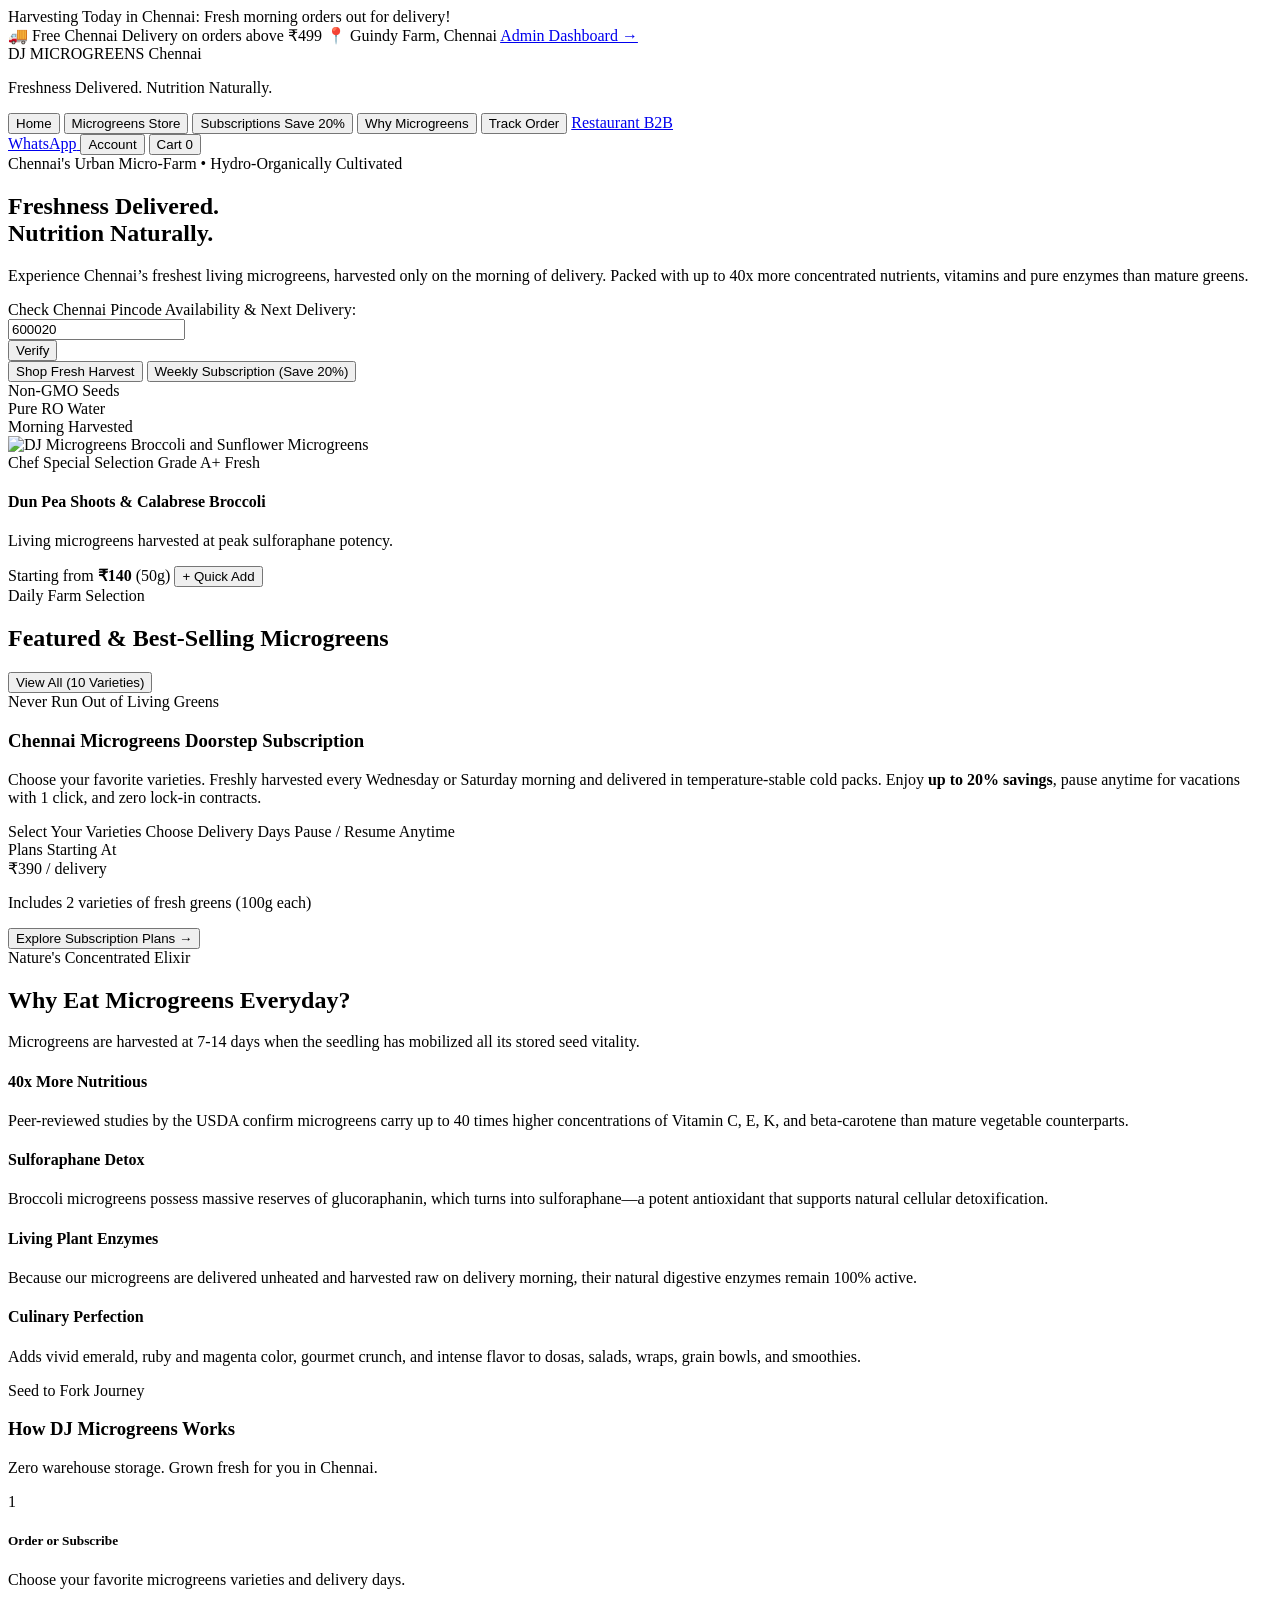
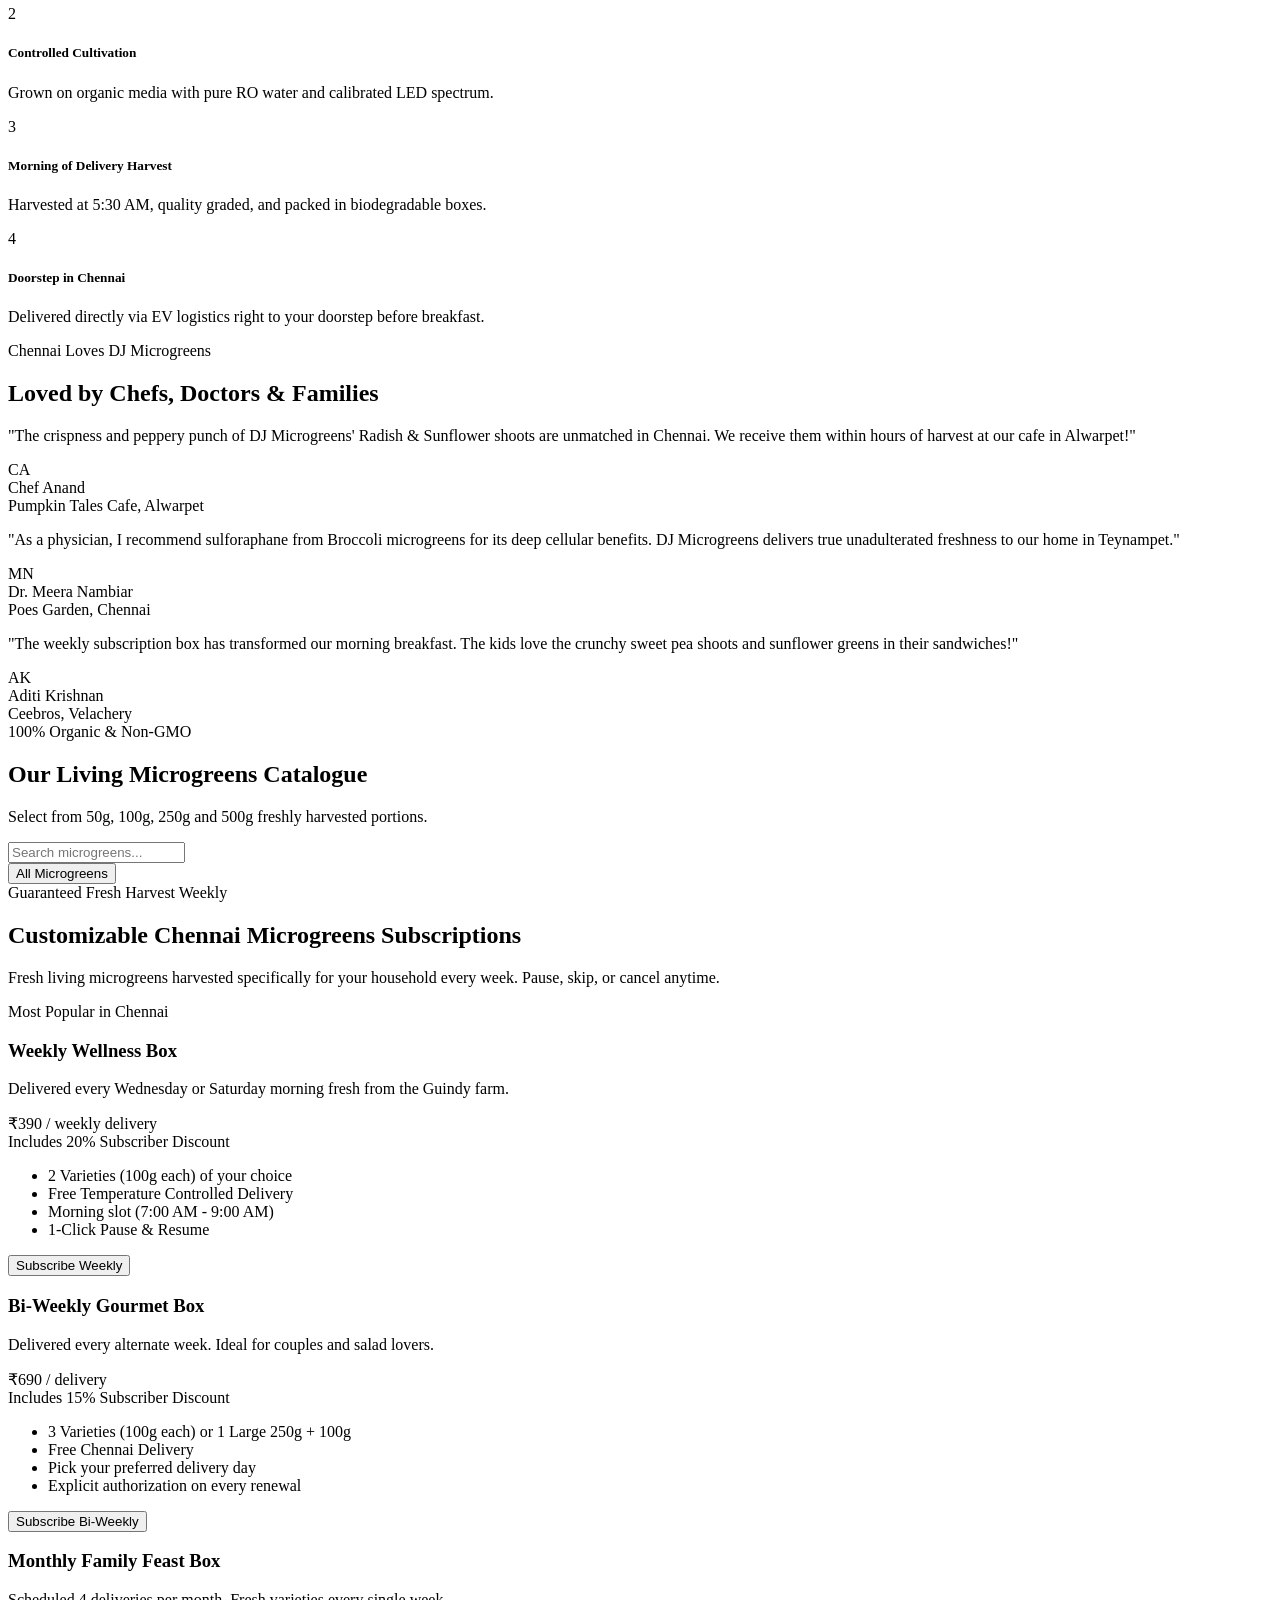
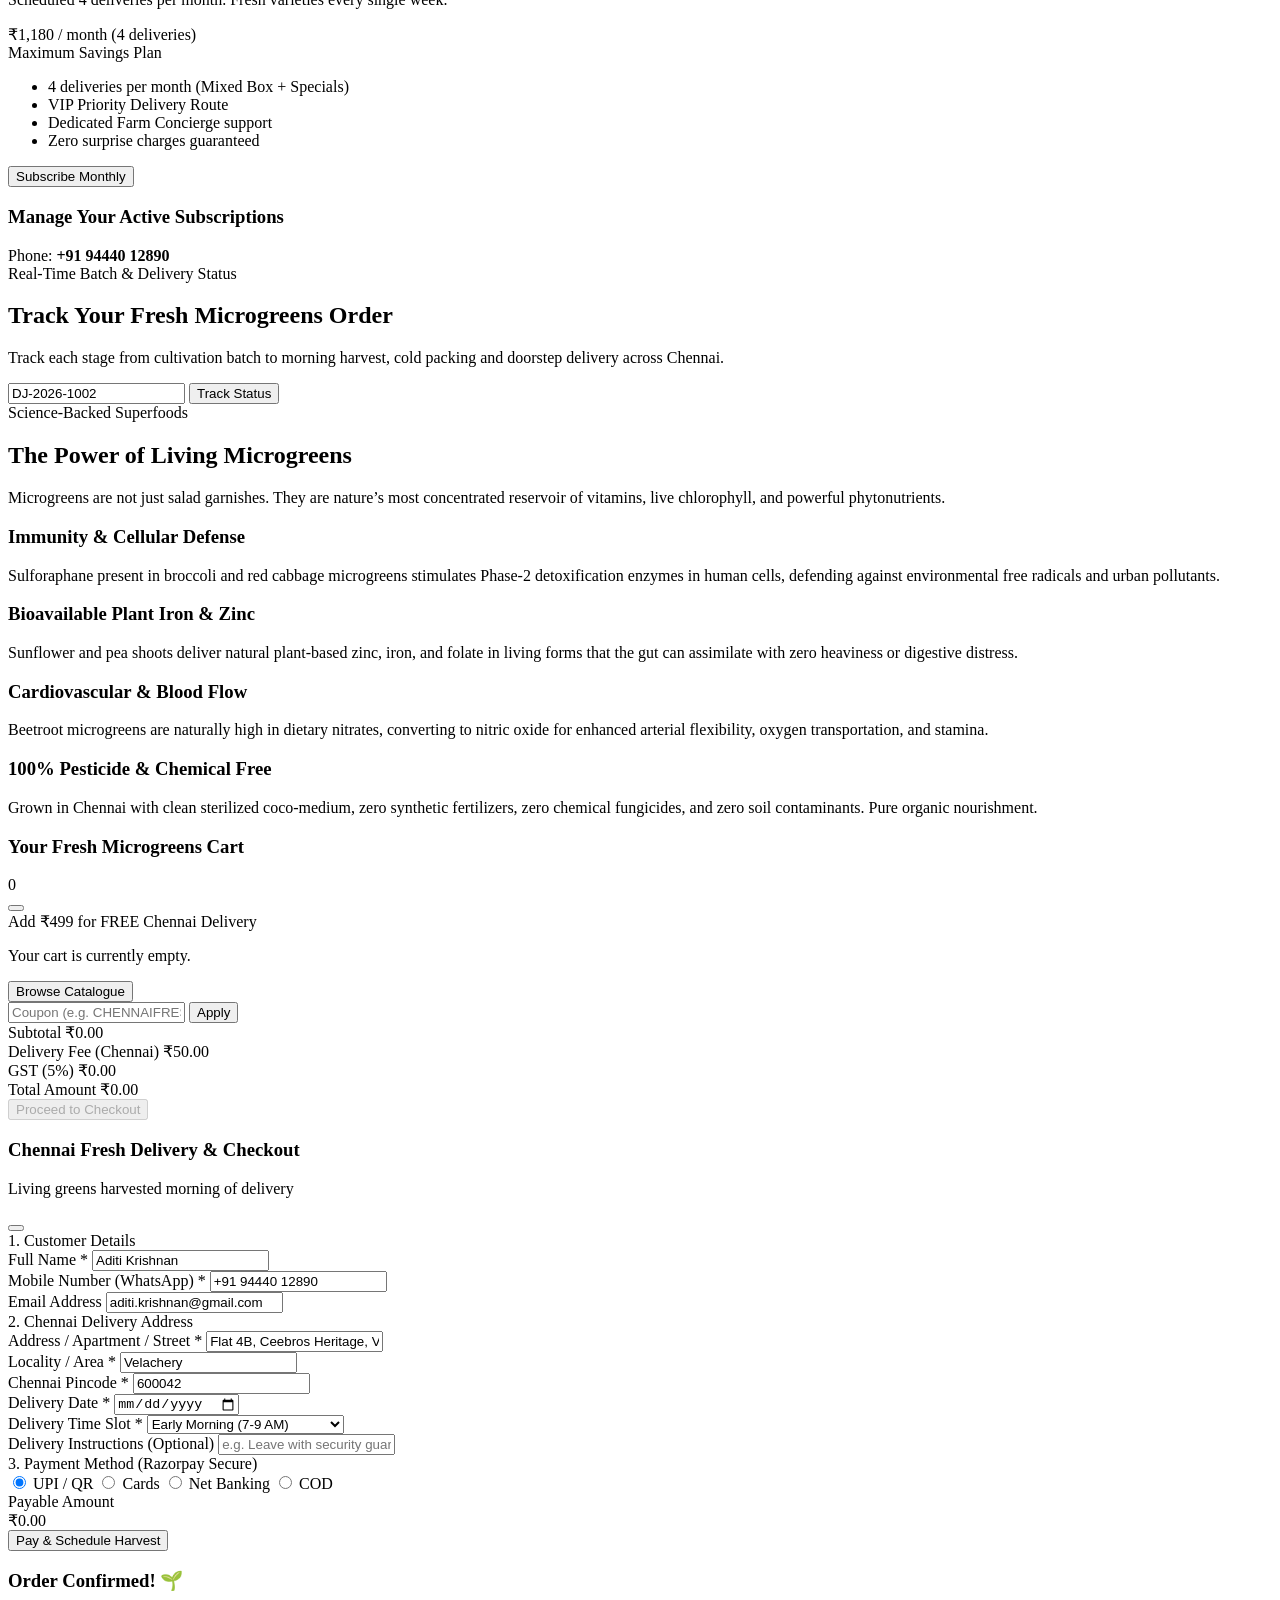
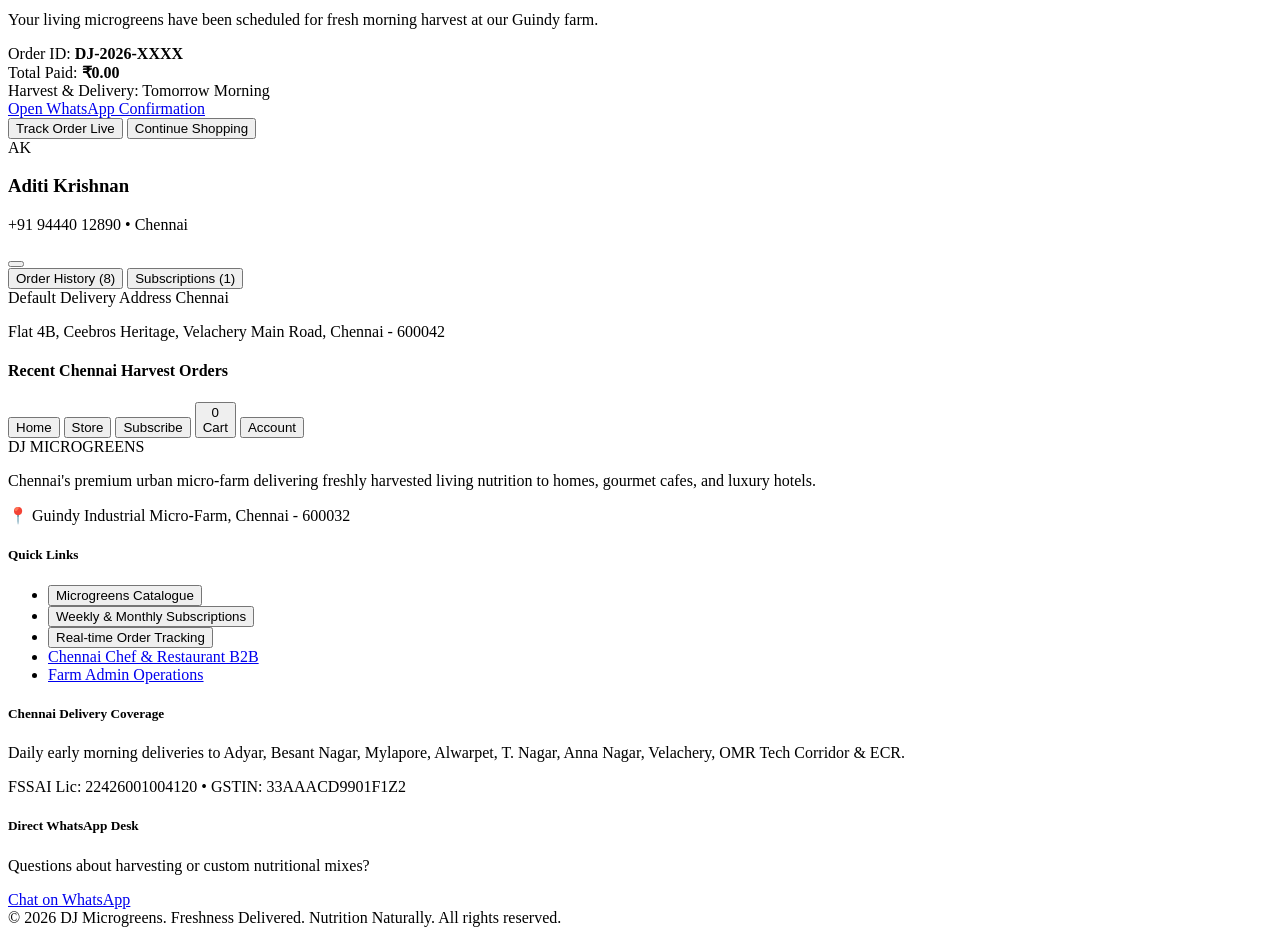
==== app/templates/index.html @ e38a8783 "Initial commit: DJ Microgreens platform with Vercel deployment support" ====
<!DOCTYPE html>
<html lang="en">
<head>
  <meta charset="UTF-8">
  <meta name="viewport" content="width=device-width, initial-scale=1.0, maximum-scale=1.0, user-scalable=no">
  <title>DJ Microgreens – Chennai's Premium Organic Microgreens Farm</title>
  
  <!-- PWA Meta -->
  <link rel="manifest" href="/static/manifest.json">
  <meta name="theme-color" content="#166534">
  <meta name="apple-mobile-web-app-capable" content="yes">
  <meta name="apple-mobile-web-app-status-bar-style" content="black-translucent">
  <link rel="icon" type="image/png" href="https://img.icons8.com/color/96/sprout.png">
  
  <!-- Tailwind CSS & Icons -->
  <script src="https://cdn.tailwindcss.com"></script>
  <script>
    tailwind.config = {
      theme: {
        extend: {
          colors: {
            djgreen: {
              50: '#f0fdf4',
              100: '#dcfce7',
              200: '#bbf7d0',
              500: '#22c55e',
              600: '#16a34a',
              700: '#15803d',
              800: '#166534',
              900: '#14532d',
            },
            djsand: '#faf8f5',
            djgold: '#eab308'
          }
        }
      }
    }
  </script>
  <script src="https://unpkg.com/lucide@latest"></script>
  <link rel="stylesheet" href="/static/css/custom.css">
</head>
<body class="bg-[#faf8f5] text-slate-800 antialiased pb-mobile-nav">

  <!-- TOP ANNOUNCEMENT BANNER -->
  <div class="bg-djgreen-900 text-white text-xs font-medium py-2 px-4">
    <div class="max-w-7xl mx-auto flex items-center justify-between">
      <div class="flex items-center space-x-2">
        <span class="inline-block w-2 h-2 rounded-full bg-emerald-400 pulse-badge"></span>
        <span>Harvesting Today in Chennai: Fresh morning orders out for delivery!</span>
      </div>
      <div class="hidden sm:flex items-center space-x-4 text-emerald-200">
        <span>🚚 Free Chennai Delivery on orders above ₹499</span>
        <span class="text-white font-semibold">📍 Guindy Farm, Chennai</span>
        <a href="/admin" class="bg-emerald-700/80 hover:bg-emerald-600 px-2.5 py-0.5 rounded text-[11px] text-white">Admin Dashboard →</a>
      </div>
    </div>
  </div>

  <!-- NAVIGATION HEADER -->
  <header class="sticky top-0 z-40 glass-nav border-b border-slate-200 shadow-sm transition-all duration-300">
    <div class="max-w-7xl mx-auto px-4 sm:px-6 lg:px-8">
      <div class="flex items-center justify-between h-16 sm:h-20">
        
        <!-- Brand Logo -->
        <div class="flex items-center space-x-3 cursor-pointer" onclick="switchTab('home')">
          <div class="w-10 h-10 sm:w-12 sm:h-12 rounded-xl bg-gradient-to-br from-djgreen-700 to-djgreen-900 flex items-center justify-center text-white shadow-md">
            <i data-lucide="sprout" class="w-6 h-6 sm:w-7 sm:h-7 text-emerald-300"></i>
          </div>
          <div>
            <div class="flex items-center space-x-1.5">
              <span class="text-xl sm:text-2xl font-bold tracking-tight text-djgreen-900">DJ MICROGREENS</span>
              <span class="text-[10px] bg-emerald-100 text-emerald-800 font-bold px-1.5 py-0.5 rounded uppercase">Chennai</span>
            </div>
            <p class="text-[11px] text-slate-500 font-medium hidden sm:block">Freshness Delivered. Nutrition Naturally.</p>
          </div>
        </div>

        <!-- Desktop Navigation Links -->
        <nav class="hidden md:flex items-center space-x-8 text-sm font-semibold text-slate-700">
          <button onclick="switchTab('home')" class="nav-link text-djgreen-800 hover:text-djgreen-600 transition">Home</button>
          <button onclick="switchTab('catalog')" class="nav-link hover:text-djgreen-600 transition">Microgreens Store</button>
          <button onclick="switchTab('subscriptions')" class="nav-link hover:text-djgreen-600 transition flex items-center space-x-1">
            <span>Subscriptions</span>
            <span class="text-[10px] bg-amber-100 text-amber-800 px-1.5 py-0.2 rounded font-bold">Save 20%</span>
          </button>
          <button onclick="switchTab('benefits')" class="nav-link hover:text-djgreen-600 transition">Why Microgreens</button>
          <button onclick="switchTab('tracking')" class="nav-link hover:text-djgreen-600 transition flex items-center space-x-1">
            <i data-lucide="truck" class="w-4 h-4 text-emerald-600"></i>
            <span>Track Order</span>
          </button>
          <a href="/b2b" class="nav-link text-slate-600 hover:text-djgreen-700 flex items-center space-x-1">
            <i data-lucide="chef-hat" class="w-4 h-4"></i>
            <span>Restaurant B2B</span>
          </a>
        </nav>

        <!-- Right Quick Actions -->
        <div class="flex items-center space-x-2 sm:space-x-3">
          <!-- WhatsApp Quick Contact -->
          <a href="https://wa.me/919840122334?text=Hi%20DJ%20Microgreens%2C%20I%20would%20like%20to%20order%20fresh%20harvested%20microgreens%20in%20Chennai" 
             target="_blank" 
             class="flex items-center space-x-1 bg-emerald-50 hover:bg-emerald-100 text-emerald-700 px-2.5 py-1.5 sm:px-3 sm:py-2 rounded-xl text-xs font-semibold border border-emerald-200 transition">
            <i data-lucide="message-circle" class="w-4 h-4 text-emerald-600"></i>
            <span class="hidden sm:inline">WhatsApp</span>
          </a>

          <!-- User Account Button -->
          <button onclick="openCustomerAccountModal()" class="p-2 sm:px-3 sm:py-2 rounded-xl border border-slate-200 hover:border-djgreen-600 text-slate-700 text-xs font-semibold flex items-center space-x-1 transition">
            <i data-lucide="user" class="w-4 h-4 text-djgreen-700"></i>
            <span class="hidden sm:inline" id="userAccountName">Account</span>
          </button>

          <!-- Cart Trigger -->
          <button onclick="toggleCartDrawer(true)" class="relative p-2 sm:px-3.5 sm:py-2 rounded-xl bg-djgreen-800 hover:bg-djgreen-900 text-white text-xs font-bold flex items-center space-x-2 shadow-sm transition">
            <i data-lucide="shopping-bag" class="w-4 h-4"></i>
            <span class="hidden sm:inline">Cart</span>
            <span id="cartCountBadge" class="bg-amber-400 text-slate-900 text-[11px] font-extrabold w-5 h-5 rounded-full flex items-center justify-center">0</span>
          </button>
        </div>

      </div>
    </div>
  </header>

  <!-- MAIN APP CONTAINER -->
  <main class="max-w-7xl mx-auto px-4 sm:px-6 lg:px-8 py-6">

    <!-- TAB 1: HOME PAGE -->
    <section id="tab-home" class="tab-content block space-y-12">
      
      <!-- HERO BANNER -->
      <div class="relative overflow-hidden rounded-3xl bg-gradient-to-r from-djgreen-950 via-djgreen-900 to-djgreen-800 text-white shadow-xl">
        <div class="absolute inset-0 opacity-20 bg-[radial-gradient(#22c55e_1px,transparent_1px)] [background-size:16px_16px]"></div>
        <div class="relative grid grid-cols-1 lg:grid-cols-12 gap-8 items-center p-6 sm:p-12 lg:p-16">
          <div class="lg:col-span-7 space-y-6">
            <div class="inline-flex items-center space-x-2 bg-emerald-500/20 border border-emerald-400/30 px-3.5 py-1.5 rounded-full text-xs font-semibold text-emerald-300">
              <i data-lucide="sparkles" class="w-3.5 h-3.5"></i>
              <span>Chennai's Urban Micro-Farm • Hydro-Organically Cultivated</span>
            </div>
            
            <h1 class="text-3xl sm:text-5xl lg:text-6xl font-bold leading-tight font-serif">
              Freshness Delivered. <br/>
              <span class="text-emerald-400 italic">Nutrition Naturally.</span>
            </h1>

            <p class="text-slate-200 text-sm sm:text-base max-w-xl leading-relaxed">
              Experience Chennai’s freshest living microgreens, harvested only on the morning of delivery. 
              Packed with up to <span class="text-amber-300 font-bold">40x more concentrated nutrients</span>, vitamins and pure enzymes than mature greens.
            </p>

            <!-- Chennai Pincode Quick Checker -->
            <div class="bg-white/10 backdrop-blur-md p-3 sm:p-4 rounded-2xl border border-white/20 max-w-lg">
              <label class="block text-xs font-semibold text-emerald-200 mb-1.5">Check Chennai Pincode Availability & Next Delivery:</label>
              <div class="flex items-center space-x-2">
                <div class="relative flex-1">
                  <i data-lucide="map-pin" class="w-4 h-4 absolute left-3 top-3 text-slate-400"></i>
                  <input type="text" id="quickPincodeInput" placeholder="Enter Chennai Pincode (e.g. 600020)" 
                         class="w-full bg-white text-slate-900 text-xs sm:text-sm pl-9 pr-3 py-2.5 rounded-xl focus:outline-none focus:ring-2 focus:ring-emerald-400 font-medium"
                         maxlength="6" value="600020">
                </div>
                <button onclick="verifyPincode()" class="bg-amber-400 hover:bg-amber-500 text-slate-950 font-bold px-4 py-2.5 rounded-xl text-xs sm:text-sm transition flex items-center space-x-1">
                  <span>Verify</span>
                </button>
              </div>
              <div id="pincodeResult" class="mt-2 text-xs hidden"></div>
            </div>

            <!-- Action CTA Buttons -->
            <div class="flex flex-wrap items-center gap-3 pt-2">
              <button onclick="switchTab('catalog')" class="bg-emerald-500 hover:bg-emerald-400 text-slate-950 font-extrabold px-6 py-3.5 rounded-2xl text-sm shadow-lg shadow-emerald-500/20 transition flex items-center space-x-2">
                <span>Shop Fresh Harvest</span>
                <i data-lucide="arrow-right" class="w-4 h-4"></i>
              </button>
              <button onclick="switchTab('subscriptions')" class="bg-white/10 hover:bg-white/20 text-white font-bold px-6 py-3.5 rounded-2xl text-sm border border-white/20 transition flex items-center space-x-2">
                <i data-lucide="calendar" class="w-4 h-4 text-amber-300"></i>
                <span>Weekly Subscription (Save 20%)</span>
              </button>
            </div>

            <!-- Quick Trust Badges -->
            <div class="grid grid-cols-3 gap-4 pt-4 border-t border-white/10 text-xs text-slate-300">
              <div class="flex items-center space-x-2">
                <i data-lucide="shield-check" class="w-4 h-4 text-emerald-400"></i>
                <span>Non-GMO Seeds</span>
              </div>
              <div class="flex items-center space-x-2">
                <i data-lucide="droplet" class="w-4 h-4 text-emerald-400"></i>
                <span>Pure RO Water</span>
              </div>
              <div class="flex items-center space-x-2">
                <i data-lucide="clock" class="w-4 h-4 text-emerald-400"></i>
                <span>Morning Harvested</span>
              </div>
            </div>

          </div>

          <!-- Hero Image & Living Tray Card -->
          <div class="lg:col-span-5 relative">
            <div class="relative mx-auto rounded-3xl overflow-hidden shadow-2xl border-4 border-white/20 aspect-square max-w-md">
              <img src="https://images.unsplash.com/photo-1540420773420-3366772f4999?auto=format&fit=crop&w=800&q=80" 
                   alt="DJ Microgreens Broccoli and Sunflower Microgreens" 
                   class="w-full h-full object-cover">
              <div class="absolute inset-0 bg-gradient-to-t from-slate-950/80 via-transparent to-transparent"></div>
              
              <div class="absolute bottom-4 left-4 right-4 bg-white/95 backdrop-blur-md p-4 rounded-2xl text-slate-900 shadow-xl">
                <div class="flex items-center justify-between mb-1">
                  <span class="text-xs font-bold text-djgreen-800 uppercase tracking-wider">Chef Special Selection</span>
                  <span class="text-xs bg-emerald-100 text-emerald-800 font-extrabold px-2 py-0.5 rounded-full">Grade A+ Fresh</span>
                </div>
                <h4 class="font-bold text-base text-slate-900">Dun Pea Shoots & Calabrese Broccoli</h4>
                <p class="text-xs text-slate-500">Living microgreens harvested at peak sulforaphane potency.</p>
                <div class="flex items-center justify-between mt-3 pt-2 border-t border-slate-100">
                  <span class="text-xs text-slate-600">Starting from <strong class="text-djgreen-800 text-sm">₹140</strong> (50g)</span>
                  <button onclick="quickAddToCart(1, 1, 140, 'Broccoli Microgreens', '50g')" class="bg-djgreen-800 text-white text-xs font-bold px-3 py-1.5 rounded-lg hover:bg-djgreen-700 transition">
                    + Quick Add
                  </button>
                </div>
              </div>
            </div>
          </div>
        </div>
      </div>

      <!-- BEST SELLING MICROGREENS CAROUSEL / GRID -->
      <div class="space-y-6">
        <div class="flex items-end justify-between">
          <div>
            <span class="text-xs font-extrabold uppercase tracking-widest text-emerald-700">Daily Farm Selection</span>
            <h2 class="text-2xl sm:text-3xl font-bold font-serif text-slate-900">Featured & Best-Selling Microgreens</h2>
          </div>
          <button onclick="switchTab('catalog')" class="text-xs sm:text-sm font-bold text-djgreen-800 hover:text-djgreen-600 flex items-center space-x-1">
            <span>View All (10 Varieties)</span>
            <i data-lucide="chevron-right" class="w-4 h-4"></i>
          </button>
        </div>

        <div id="featuredProductsGrid" class="grid grid-cols-1 sm:grid-cols-2 lg:grid-cols-4 gap-6">
          <!-- Populated by JavaScript -->
          <div class="animate-pulse bg-slate-200 h-80 rounded-2xl"></div>
          <div class="animate-pulse bg-slate-200 h-80 rounded-2xl"></div>
          <div class="animate-pulse bg-slate-200 h-80 rounded-2xl"></div>
          <div class="animate-pulse bg-slate-200 h-80 rounded-2xl"></div>
        </div>
      </div>

      <!-- MONTHLY & WEEKLY SUBSCRIPTIONS BANNER -->
      <div class="rounded-3xl bg-gradient-to-br from-amber-50 to-emerald-50 border border-emerald-100 p-6 sm:p-10 shadow-sm">
        <div class="grid grid-cols-1 lg:grid-cols-12 gap-8 items-center">
          <div class="lg:col-span-8 space-y-4">
            <span class="bg-amber-200 text-amber-900 text-xs font-extrabold px-3 py-1 rounded-full uppercase tracking-wider">Never Run Out of Living Greens</span>
            <h3 class="text-2xl sm:text-4xl font-bold font-serif text-slate-900">Chennai Microgreens Doorstep Subscription</h3>
            <p class="text-slate-600 text-sm sm:text-base leading-relaxed">
              Choose your favorite varieties. Freshly harvested every Wednesday or Saturday morning and delivered in temperature-stable cold packs. 
              Enjoy <strong>up to 20% savings</strong>, pause anytime for vacations with 1 click, and zero lock-in contracts.
            </p>
            <div class="flex flex-wrap gap-4 pt-2 text-xs font-semibold text-slate-700">
              <span class="flex items-center space-x-1.5"><i data-lucide="check-circle-2" class="w-4 h-4 text-emerald-600"></i><span>Select Your Varieties</span></span>
              <span class="flex items-center space-x-1.5"><i data-lucide="check-circle-2" class="w-4 h-4 text-emerald-600"></i><span>Choose Delivery Days</span></span>
              <span class="flex items-center space-x-1.5"><i data-lucide="check-circle-2" class="w-4 h-4 text-emerald-600"></i><span>Pause / Resume Anytime</span></span>
            </div>
          </div>
          <div class="lg:col-span-4 flex flex-col items-center sm:items-start lg:items-end justify-center">
            <div class="bg-white p-6 rounded-2xl shadow-md border border-emerald-100 text-center w-full max-w-sm">
              <span class="text-xs text-slate-400 font-semibold uppercase">Plans Starting At</span>
              <div class="text-3xl font-extrabold text-djgreen-900 my-1">₹390 <span class="text-xs font-medium text-slate-500">/ delivery</span></div>
              <p class="text-xs text-slate-500 mb-4">Includes 2 varieties of fresh greens (100g each)</p>
              <button onclick="switchTab('subscriptions')" class="w-full bg-djgreen-800 hover:bg-djgreen-900 text-white font-bold py-3 rounded-xl text-sm transition">
                Explore Subscription Plans →
              </button>
            </div>
          </div>
        </div>
      </div>

      <!-- BENEFITS OF MICROGREENS SECTION -->
      <div class="space-y-8 py-4">
        <div class="text-center max-w-2xl mx-auto">
          <span class="text-xs font-extrabold uppercase tracking-widest text-emerald-700">Nature's Concentrated Elixir</span>
          <h2 class="text-2xl sm:text-3xl font-bold font-serif text-slate-900 mt-1">Why Eat Microgreens Everyday?</h2>
          <p class="text-slate-600 text-sm mt-2">
            Microgreens are harvested at 7-14 days when the seedling has mobilized all its stored seed vitality.
          </p>
        </div>

        <div class="grid grid-cols-1 sm:grid-cols-2 lg:grid-cols-4 gap-6">
          <div class="bg-white p-6 rounded-2xl border border-slate-200/80 shadow-sm hover:shadow-md transition">
            <div class="w-12 h-12 rounded-xl bg-emerald-100 text-emerald-700 flex items-center justify-center mb-4">
              <i data-lucide="zap" class="w-6 h-6"></i>
            </div>
            <h4 class="font-bold text-base text-slate-900 mb-2">40x More Nutritious</h4>
            <p class="text-xs text-slate-600 leading-relaxed">
              Peer-reviewed studies by the USDA confirm microgreens carry up to 40 times higher concentrations of Vitamin C, E, K, and beta-carotene than mature vegetable counterparts.
            </p>
          </div>

          <div class="bg-white p-6 rounded-2xl border border-slate-200/80 shadow-sm hover:shadow-md transition">
            <div class="w-12 h-12 rounded-xl bg-amber-100 text-amber-700 flex items-center justify-center mb-4">
              <i data-lucide="shield" class="w-6 h-6"></i>
            </div>
            <h4 class="font-bold text-base text-slate-900 mb-2">Sulforaphane Detox</h4>
            <p class="text-xs text-slate-600 leading-relaxed">
              Broccoli microgreens possess massive reserves of glucoraphanin, which turns into sulforaphane—a potent antioxidant that supports natural cellular detoxification.
            </p>
          </div>

          <div class="bg-white p-6 rounded-2xl border border-slate-200/80 shadow-sm hover:shadow-md transition">
            <div class="w-12 h-12 rounded-xl bg-rose-100 text-rose-700 flex items-center justify-center mb-4">
              <i data-lucide="heart" class="w-6 h-6"></i>
            </div>
            <h4 class="font-bold text-base text-slate-900 mb-2">Living Plant Enzymes</h4>
            <p class="text-xs text-slate-600 leading-relaxed">
              Because our microgreens are delivered unheated and harvested raw on delivery morning, their natural digestive enzymes remain 100% active.
            </p>
          </div>

          <div class="bg-white p-6 rounded-2xl border border-slate-200/80 shadow-sm hover:shadow-md transition">
            <div class="w-12 h-12 rounded-xl bg-sky-100 text-sky-700 flex items-center justify-center mb-4">
              <i data-lucide="utensils" class="w-6 h-6"></i>
            </div>
            <h4 class="font-bold text-base text-slate-900 mb-2">Culinary Perfection</h4>
            <p class="text-xs text-slate-600 leading-relaxed">
              Adds vivid emerald, ruby and magenta color, gourmet crunch, and intense flavor to dosas, salads, wraps, grain bowls, and smoothies.
            </p>
          </div>
        </div>
      </div>

      <!-- HOW IT WORKS TIMELINE -->
      <div class="bg-djgreen-900 text-white rounded-3xl p-6 sm:p-12 shadow-xl">
        <div class="text-center max-w-xl mx-auto mb-10">
          <span class="text-xs font-bold uppercase tracking-wider text-emerald-300">Seed to Fork Journey</span>
          <h3 class="text-2xl sm:text-3xl font-bold font-serif mt-1">How DJ Microgreens Works</h3>
          <p class="text-slate-300 text-xs sm:text-sm mt-2">Zero warehouse storage. Grown fresh for you in Chennai.</p>
        </div>

        <div class="grid grid-cols-1 md:grid-cols-4 gap-8 relative">
          <div class="text-center space-y-3">
            <div class="w-14 h-14 rounded-2xl bg-white/10 border border-white/20 mx-auto flex items-center justify-center text-emerald-400 text-xl font-bold">1</div>
            <h5 class="font-bold text-sm text-white">Order or Subscribe</h5>
            <p class="text-xs text-slate-300">Choose your favorite microgreens varieties and delivery days.</p>
          </div>
          <div class="text-center space-y-3">
            <div class="w-14 h-14 rounded-2xl bg-white/10 border border-white/20 mx-auto flex items-center justify-center text-emerald-400 text-xl font-bold">2</div>
            <h5 class="font-bold text-sm text-white">Controlled Cultivation</h5>
            <p class="text-xs text-slate-300">Grown on organic media with pure RO water and calibrated LED spectrum.</p>
          </div>
          <div class="text-center space-y-3">
            <div class="w-14 h-14 rounded-2xl bg-white/10 border border-white/20 mx-auto flex items-center justify-center text-emerald-400 text-xl font-bold">3</div>
            <h5 class="font-bold text-sm text-white">Morning of Delivery Harvest</h5>
            <p class="text-xs text-slate-300">Harvested at 5:30 AM, quality graded, and packed in biodegradable boxes.</p>
          </div>
          <div class="text-center space-y-3">
            <div class="w-14 h-14 rounded-2xl bg-white/10 border border-white/20 mx-auto flex items-center justify-center text-emerald-400 text-xl font-bold">4</div>
            <h5 class="font-bold text-sm text-white">Doorstep in Chennai</h5>
            <p class="text-xs text-slate-300">Delivered directly via EV logistics right to your doorstep before breakfast.</p>
          </div>
        </div>
      </div>

      <!-- CHENNAI CUSTOMER TESTIMONIALS -->
      <div class="space-y-6">
        <div class="text-center max-w-xl mx-auto">
          <span class="text-xs font-extrabold uppercase tracking-widest text-emerald-700">Chennai Loves DJ Microgreens</span>
          <h2 class="text-2xl sm:text-3xl font-bold font-serif text-slate-900 mt-1">Loved by Chefs, Doctors & Families</h2>
        </div>

        <div class="grid grid-cols-1 md:grid-cols-3 gap-6">
          <div class="bg-white p-6 rounded-2xl border border-slate-200 shadow-sm space-y-4">
            <div class="flex items-center space-x-1 text-amber-400 text-sm">
              <i data-lucide="star" class="w-4 h-4 fill-amber-400"></i>
              <i data-lucide="star" class="w-4 h-4 fill-amber-400"></i>
              <i data-lucide="star" class="w-4 h-4 fill-amber-400"></i>
              <i data-lucide="star" class="w-4 h-4 fill-amber-400"></i>
              <i data-lucide="star" class="w-4 h-4 fill-amber-400"></i>
            </div>
            <p class="text-xs text-slate-600 italic leading-relaxed">
              "The crispness and peppery punch of DJ Microgreens' Radish & Sunflower shoots are unmatched in Chennai. We receive them within hours of harvest at our cafe in Alwarpet!"
            </p>
            <div class="pt-2 border-t border-slate-100 flex items-center space-x-3">
              <div class="w-9 h-9 rounded-full bg-emerald-100 text-emerald-800 font-bold flex items-center justify-center text-xs">CA</div>
              <div>
                <div class="font-bold text-xs text-slate-900">Chef Anand</div>
                <div class="text-[11px] text-slate-500">Pumpkin Tales Cafe, Alwarpet</div>
              </div>
            </div>
          </div>

          <div class="bg-white p-6 rounded-2xl border border-slate-200 shadow-sm space-y-4">
            <div class="flex items-center space-x-1 text-amber-400 text-sm">
              <i data-lucide="star" class="w-4 h-4 fill-amber-400"></i>
              <i data-lucide="star" class="w-4 h-4 fill-amber-400"></i>
              <i data-lucide="star" class="w-4 h-4 fill-amber-400"></i>
              <i data-lucide="star" class="w-4 h-4 fill-amber-400"></i>
              <i data-lucide="star" class="w-4 h-4 fill-amber-400"></i>
            </div>
            <p class="text-xs text-slate-600 italic leading-relaxed">
              "As a physician, I recommend sulforaphane from Broccoli microgreens for its deep cellular benefits. DJ Microgreens delivers true unadulterated freshness to our home in Teynampet."
            </p>
            <div class="pt-2 border-t border-slate-100 flex items-center space-x-3">
              <div class="w-9 h-9 rounded-full bg-amber-100 text-amber-800 font-bold flex items-center justify-center text-xs">MN</div>
              <div>
                <div class="font-bold text-xs text-slate-900">Dr. Meera Nambiar</div>
                <div class="text-[11px] text-slate-500">Poes Garden, Chennai</div>
              </div>
            </div>
          </div>

          <div class="bg-white p-6 rounded-2xl border border-slate-200 shadow-sm space-y-4">
            <div class="flex items-center space-x-1 text-amber-400 text-sm">
              <i data-lucide="star" class="w-4 h-4 fill-amber-400"></i>
              <i data-lucide="star" class="w-4 h-4 fill-amber-400"></i>
              <i data-lucide="star" class="w-4 h-4 fill-amber-400"></i>
              <i data-lucide="star" class="w-4 h-4 fill-amber-400"></i>
              <i data-lucide="star" class="w-4 h-4 fill-amber-400"></i>
            </div>
            <p class="text-xs text-slate-600 italic leading-relaxed">
              "The weekly subscription box has transformed our morning breakfast. The kids love the crunchy sweet pea shoots and sunflower greens in their sandwiches!"
            </p>
            <div class="pt-2 border-t border-slate-100 flex items-center space-x-3">
              <div class="w-9 h-9 rounded-full bg-sky-100 text-sky-800 font-bold flex items-center justify-center text-xs">AK</div>
              <div>
                <div class="font-bold text-xs text-slate-900">Aditi Krishnan</div>
                <div class="text-[11px] text-slate-500">Ceebros, Velachery</div>
              </div>
            </div>
          </div>
        </div>
      </div>

    </section>

    <!-- TAB 2: PRODUCT CATALOGUE -->
    <section id="tab-catalog" class="tab-content hidden space-y-8">
      
      <!-- Catalog Header & Search -->
      <div class="flex flex-col md:flex-row md:items-end justify-between gap-4 pb-4 border-b border-slate-200">
        <div>
          <span class="text-xs font-extrabold uppercase tracking-widest text-emerald-700">100% Organic & Non-GMO</span>
          <h2 class="text-2xl sm:text-3xl font-bold font-serif text-slate-900 mt-1">Our Living Microgreens Catalogue</h2>
          <p class="text-xs sm:text-sm text-slate-500 mt-1">Select from 50g, 100g, 250g and 500g freshly harvested portions.</p>
        </div>

        <div class="flex flex-col sm:flex-row items-center gap-3 w-full md:w-auto">
          <!-- Search Input -->
          <div class="relative w-full sm:w-64">
            <i data-lucide="search" class="w-4 h-4 absolute left-3 top-3 text-slate-400"></i>
            <input type="text" id="catalogSearchInput" oninput="filterCatalog()" placeholder="Search microgreens..." 
                   class="w-full bg-white text-xs sm:text-sm pl-9 pr-3 py-2.5 rounded-xl border border-slate-200 focus:outline-none focus:ring-2 focus:ring-djgreen-600">
          </div>
        </div>
      </div>

      <!-- Category Filter Pills -->
      <div class="flex items-center space-x-2 overflow-x-auto pb-2 scrollbar-none" id="categoryFilterContainer">
        <button onclick="selectCategory(null)" class="category-pill active bg-djgreen-800 text-white text-xs font-semibold px-4 py-2 rounded-xl whitespace-nowrap transition">
          All Microgreens
        </button>
        <!-- Populated dynamically -->
      </div>

      <!-- Product Grid (All 10 Varieties) -->
      <div id="catalogGrid" class="grid grid-cols-1 sm:grid-cols-2 lg:grid-cols-3 xl:grid-cols-4 gap-6">
        <!-- Rendered by JavaScript -->
      </div>

    </section>

    <!-- TAB 3: SUBSCRIPTIONS MANAGEMENT -->
    <section id="tab-subscriptions" class="tab-content hidden space-y-10">
      
      <div class="text-center max-w-2xl mx-auto space-y-2">
        <span class="text-xs font-extrabold uppercase tracking-widest text-emerald-700">Guaranteed Fresh Harvest Weekly</span>
        <h2 class="text-3xl font-bold font-serif text-slate-900">Customizable Chennai Microgreens Subscriptions</h2>
        <p class="text-slate-600 text-sm">
          Fresh living microgreens harvested specifically for your household every week. Pause, skip, or cancel anytime.
        </p>
      </div>

      <!-- Subscription Frequency Tiers -->
      <div class="grid grid-cols-1 md:grid-cols-3 gap-6">
        
        <!-- Weekly Plan -->
        <div class="bg-white rounded-3xl p-6 sm:p-8 border-2 border-emerald-500 shadow-lg relative flex flex-col justify-between">
          <div class="absolute -top-3.5 right-6 bg-emerald-600 text-white text-[11px] font-extrabold px-3 py-0.5 rounded-full uppercase tracking-wider">
            Most Popular in Chennai
          </div>
          <div class="space-y-4">
            <div class="w-12 h-12 rounded-2xl bg-emerald-100 text-emerald-800 flex items-center justify-center font-bold">
              <i data-lucide="repeat" class="w-6 h-6"></i>
            </div>
            <h3 class="text-xl font-bold text-slate-900">Weekly Wellness Box</h3>
            <p class="text-xs text-slate-500">Delivered every Wednesday or Saturday morning fresh from the Guindy farm.</p>
            <div class="text-3xl font-black text-djgreen-900">₹390 <span class="text-xs text-slate-500 font-normal">/ weekly delivery</span></div>
            <span class="inline-block text-[11px] bg-emerald-100 text-emerald-800 font-bold px-2 py-0.5 rounded">Includes 20% Subscriber Discount</span>
            
            <ul class="space-y-2 text-xs text-slate-600 pt-3 border-t border-slate-100">
              <li class="flex items-center space-x-2"><i data-lucide="check" class="w-4 h-4 text-emerald-600"></i><span>2 Varieties (100g each) of your choice</span></li>
              <li class="flex items-center space-x-2"><i data-lucide="check" class="w-4 h-4 text-emerald-600"></i><span>Free Temperature Controlled Delivery</span></li>
              <li class="flex items-center space-x-2"><i data-lucide="check" class="w-4 h-4 text-emerald-600"></i><span>Morning slot (7:00 AM - 9:00 AM)</span></li>
              <li class="flex items-center space-x-2"><i data-lucide="check" class="w-4 h-4 text-emerald-600"></i><span>1-Click Pause & Resume</span></li>
            </ul>
          </div>
          <button onclick="startSubscriptionModal('Weekly Wellness Box', 'Weekly', 390)" class="mt-6 w-full bg-djgreen-800 hover:bg-djgreen-900 text-white font-bold py-3 rounded-xl text-xs sm:text-sm transition">
            Subscribe Weekly
          </button>
        </div>

        <!-- Bi-Weekly Plan -->
        <div class="bg-white rounded-3xl p-6 sm:p-8 border border-slate-200 shadow-sm flex flex-col justify-between hover:border-emerald-300 transition">
          <div class="space-y-4">
            <div class="w-12 h-12 rounded-2xl bg-amber-100 text-amber-800 flex items-center justify-center font-bold">
              <i data-lucide="calendar" class="w-6 h-6"></i>
            </div>
            <h3 class="text-xl font-bold text-slate-900">Bi-Weekly Gourmet Box</h3>
            <p class="text-xs text-slate-500">Delivered every alternate week. Ideal for couples and salad lovers.</p>
            <div class="text-3xl font-black text-djgreen-900">₹690 <span class="text-xs text-slate-500 font-normal">/ delivery</span></div>
            <span class="inline-block text-[11px] bg-amber-100 text-amber-800 font-bold px-2 py-0.5 rounded">Includes 15% Subscriber Discount</span>
            
            <ul class="space-y-2 text-xs text-slate-600 pt-3 border-t border-slate-100">
              <li class="flex items-center space-x-2"><i data-lucide="check" class="w-4 h-4 text-emerald-600"></i><span>3 Varieties (100g each) or 1 Large 250g + 100g</span></li>
              <li class="flex items-center space-x-2"><i data-lucide="check" class="w-4 h-4 text-emerald-600"></i><span>Free Chennai Delivery</span></li>
              <li class="flex items-center space-x-2"><i data-lucide="check" class="w-4 h-4 text-emerald-600"></i><span>Pick your preferred delivery day</span></li>
              <li class="flex items-center space-x-2"><i data-lucide="check" class="w-4 h-4 text-emerald-600"></i><span>Explicit authorization on every renewal</span></li>
            </ul>
          </div>
          <button onclick="startSubscriptionModal('Bi-Weekly Gourmet Box', 'Biweekly', 690)" class="mt-6 w-full bg-slate-900 hover:bg-slate-800 text-white font-bold py-3 rounded-xl text-xs sm:text-sm transition">
            Subscribe Bi-Weekly
          </button>
        </div>

        <!-- Monthly Family Plan -->
        <div class="bg-white rounded-3xl p-6 sm:p-8 border border-slate-200 shadow-sm flex flex-col justify-between hover:border-emerald-300 transition">
          <div class="space-y-4">
            <div class="w-12 h-12 rounded-2xl bg-sky-100 text-sky-800 flex items-center justify-center font-bold">
              <i data-lucide="package" class="w-6 h-6"></i>
            </div>
            <h3 class="text-xl font-bold text-slate-900">Monthly Family Feast Box</h3>
            <p class="text-xs text-slate-500">Scheduled 4 deliveries per month. Fresh varieties every single week.</p>
            <div class="text-3xl font-black text-djgreen-900">₹1,180 <span class="text-xs text-slate-500 font-normal">/ month (4 deliveries)</span></div>
            <span class="inline-block text-[11px] bg-sky-100 text-sky-800 font-bold px-2 py-0.5 rounded">Maximum Savings Plan</span>
            
            <ul class="space-y-2 text-xs text-slate-600 pt-3 border-t border-slate-100">
              <li class="flex items-center space-x-2"><i data-lucide="check" class="w-4 h-4 text-emerald-600"></i><span>4 deliveries per month (Mixed Box + Specials)</span></li>
              <li class="flex items-center space-x-2"><i data-lucide="check" class="w-4 h-4 text-emerald-600"></i><span>VIP Priority Delivery Route</span></li>
              <li class="flex items-center space-x-2"><i data-lucide="check" class="w-4 h-4 text-emerald-600"></i><span>Dedicated Farm Concierge support</span></li>
              <li class="flex items-center space-x-2"><i data-lucide="check" class="w-4 h-4 text-emerald-600"></i><span>Zero surprise charges guaranteed</span></li>
            </ul>
          </div>
          <button onclick="startSubscriptionModal('Monthly Family Feast Box', 'Monthly', 1180)" class="mt-6 w-full bg-slate-900 hover:bg-slate-800 text-white font-bold py-3 rounded-xl text-xs sm:text-sm transition">
            Subscribe Monthly
          </button>
        </div>

      </div>

      <!-- Active Customer Subscriptions Section -->
      <div class="bg-white rounded-3xl p-6 sm:p-8 border border-slate-200 shadow-sm">
        <div class="flex items-center justify-between mb-4">
          <h3 class="font-bold text-lg text-slate-900 flex items-center space-x-2">
            <i data-lucide="sliders" class="w-5 h-5 text-emerald-600"></i>
            <span>Manage Your Active Subscriptions</span>
          </h3>
          <span class="text-xs text-slate-500">Phone: <strong id="subFilterPhone">+91 94440 12890</strong></span>
        </div>
        <div id="customerSubscriptionsList" class="space-y-4">
          <!-- Loaded via JavaScript -->
        </div>
      </div>

    </section>

    <!-- TAB 4: ORDER TRACKING (11 REAL-TIME STAGES) -->
    <section id="tab-tracking" class="tab-content hidden space-y-8">
      
      <div class="text-center max-w-xl mx-auto space-y-2">
        <span class="text-xs font-extrabold uppercase tracking-widest text-emerald-700">Real-Time Batch & Delivery Status</span>
        <h2 class="text-2xl sm:text-3xl font-bold font-serif text-slate-900">Track Your Fresh Microgreens Order</h2>
        <p class="text-slate-600 text-xs sm:text-sm">
          Track each stage from cultivation batch to morning harvest, cold packing and doorstep delivery across Chennai.
        </p>
      </div>

      <!-- Order Lookup Input -->
      <div class="max-w-md mx-auto bg-white p-3 rounded-2xl shadow-sm border border-slate-200 flex items-center space-x-2">
        <i data-lucide="hash" class="w-4 h-4 text-slate-400 ml-2"></i>
        <input type="text" id="trackOrderInput" placeholder="Enter Order ID (e.g. DJ-2026-1002)" 
               class="flex-1 bg-transparent text-xs sm:text-sm py-2 focus:outline-none font-bold text-slate-900 uppercase"
               value="DJ-2026-1002">
        <button onclick="fetchOrderTracking()" class="bg-djgreen-800 hover:bg-djgreen-900 text-white font-bold px-4 py-2 rounded-xl text-xs transition">
          Track Status
        </button>
      </div>

      <!-- Tracking Results Card -->
      <div id="orderTrackingCard" class="max-w-3xl mx-auto bg-white rounded-3xl p-6 sm:p-10 border border-slate-200 shadow-sm space-y-8">
        <!-- Rendered by JavaScript with the 11 stages -->
      </div>

    </section>

    <!-- TAB 5: WHY MICROGREENS (DETAILED EDUCATION) -->
    <section id="tab-benefits" class="tab-content hidden space-y-10">
      <div class="max-w-3xl mx-auto text-center space-y-3">
        <span class="text-xs font-extrabold uppercase tracking-widest text-emerald-700">Science-Backed Superfoods</span>
        <h2 class="text-3xl font-bold font-serif text-slate-900">The Power of Living Microgreens</h2>
        <p class="text-slate-600 text-sm leading-relaxed">
          Microgreens are not just salad garnishes. They are nature’s most concentrated reservoir of vitamins, live chlorophyll, and powerful phytonutrients.
        </p>
      </div>

      <div class="grid grid-cols-1 md:grid-cols-2 gap-8 max-w-5xl mx-auto">
        <div class="bg-white rounded-3xl p-6 sm:p-8 border border-slate-200 shadow-sm space-y-4">
          <div class="w-12 h-12 rounded-2xl bg-emerald-100 text-emerald-800 flex items-center justify-center font-bold">
            <i data-lucide="shield-plus" class="w-6 h-6"></i>
          </div>
          <h3 class="text-xl font-bold text-slate-900">Immunity & Cellular Defense</h3>
          <p class="text-xs text-slate-600 leading-relaxed">
            Sulforaphane present in broccoli and red cabbage microgreens stimulates Phase-2 detoxification enzymes in human cells, defending against environmental free radicals and urban pollutants.
          </p>
        </div>

        <div class="bg-white rounded-3xl p-6 sm:p-8 border border-slate-200 shadow-sm space-y-4">
          <div class="w-12 h-12 rounded-2xl bg-amber-100 text-amber-800 flex items-center justify-center font-bold">
            <i data-lucide="activity" class="w-6 h-6"></i>
          </div>
          <h3 class="text-xl font-bold text-slate-900">Bioavailable Plant Iron & Zinc</h3>
          <p class="text-xs text-slate-600 leading-relaxed">
            Sunflower and pea shoots deliver natural plant-based zinc, iron, and folate in living forms that the gut can assimilate with zero heaviness or digestive distress.
          </p>
        </div>

        <div class="bg-white rounded-3xl p-6 sm:p-8 border border-slate-200 shadow-sm space-y-4">
          <div class="w-12 h-12 rounded-2xl bg-rose-100 text-rose-800 flex items-center justify-center font-bold">
            <i data-lucide="heart-pulse" class="w-6 h-6"></i>
          </div>
          <h3 class="text-xl font-bold text-slate-900">Cardiovascular & Blood Flow</h3>
          <p class="text-xs text-slate-600 leading-relaxed">
            Beetroot microgreens are naturally high in dietary nitrates, converting to nitric oxide for enhanced arterial flexibility, oxygen transportation, and stamina.
          </p>
        </div>

        <div class="bg-white rounded-3xl p-6 sm:p-8 border border-slate-200 shadow-sm space-y-4">
          <div class="w-12 h-12 rounded-2xl bg-emerald-100 text-emerald-800 flex items-center justify-center font-bold">
            <i data-lucide="leaf" class="w-6 h-6"></i>
          </div>
          <h3 class="text-xl font-bold text-slate-900">100% Pesticide & Chemical Free</h3>
          <p class="text-xs text-slate-600 leading-relaxed">
            Grown in Chennai with clean sterilized coco-medium, zero synthetic fertilizers, zero chemical fungicides, and zero soil contaminants. Pure organic nourishment.
          </p>
        </div>
      </div>
    </section>

  </main>

  <!-- SHOPPING CART DRAWER (SLIDE-OVER) -->
  <div id="cartDrawerBackdrop" class="fixed inset-0 bg-slate-900/60 backdrop-blur-sm z-50 hidden transition-opacity duration-300" onclick="toggleCartDrawer(false)"></div>
  <div id="cartDrawer" class="fixed top-0 right-0 bottom-0 w-full max-w-md bg-white z-50 shadow-2xl transform translate-x-full transition-transform duration-300 flex flex-col">
    
    <!-- Cart Header -->
    <div class="p-4 sm:p-6 border-b border-slate-100 flex items-center justify-between bg-slate-50">
      <div class="flex items-center space-x-2">
        <i data-lucide="shopping-bag" class="w-5 h-5 text-djgreen-800"></i>
        <h3 class="font-bold text-base text-slate-900">Your Fresh Microgreens Cart</h3>
        <span id="cartHeaderCount" class="text-xs bg-emerald-100 text-emerald-800 px-2 py-0.5 rounded-full font-bold">0</span>
      </div>
      <button onclick="toggleCartDrawer(false)" class="p-1.5 rounded-lg hover:bg-slate-200 text-slate-500">
        <i data-lucide="x" class="w-5 h-5"></i>
      </button>
    </div>

    <!-- Free Delivery Progress Bar -->
    <div class="px-6 py-2.5 bg-emerald-50 border-b border-emerald-100 text-xs">
      <div id="freeDeliveryNotice" class="text-emerald-800 font-semibold mb-1">Add ₹499 for FREE Chennai Delivery</div>
      <div class="w-full bg-emerald-200 h-1.5 rounded-full overflow-hidden">
        <div id="freeDeliveryBar" class="bg-emerald-600 h-full w-0 transition-all duration-300"></div>
      </div>
    </div>

    <!-- Cart Items Scroll Area -->
    <div id="cartItemsList" class="flex-1 overflow-y-auto p-4 sm:p-6 space-y-4">
      <!-- Injected by JavaScript -->
      <div class="text-center py-16 text-slate-400 space-y-3">
        <i data-lucide="shopping-cart" class="w-12 h-12 mx-auto text-slate-300"></i>
        <p class="text-sm font-medium">Your cart is currently empty.</p>
        <button onclick="toggleCartDrawer(false); switchTab('catalog')" class="bg-djgreen-800 text-white text-xs font-bold px-4 py-2 rounded-xl">Browse Catalogue</button>
      </div>
    </div>

    <!-- Cart Footer & Checkout Summary -->
    <div class="p-4 sm:p-6 border-t border-slate-100 bg-slate-50 space-y-3">
      
      <!-- Coupon Code Input -->
      <div class="flex items-center space-x-2">
        <input type="text" id="cartCouponInput" placeholder="Coupon (e.g. CHENNAIFRESH)" 
               class="flex-1 bg-white text-xs px-3 py-2 rounded-xl border border-slate-200 uppercase font-bold focus:outline-none focus:ring-1 focus:ring-djgreen-600">
        <button onclick="applyCartCoupon()" class="bg-slate-800 hover:bg-slate-900 text-white text-xs font-bold px-3 py-2 rounded-xl">Apply</button>
      </div>
      <div id="couponStatusMessage" class="text-[11px] font-semibold hidden"></div>

      <!-- Financial Calculation Breakdown -->
      <div class="space-y-1.5 text-xs text-slate-600 pt-2 border-t border-slate-200">
        <div class="flex justify-between">
          <span>Subtotal</span>
          <span id="cartSubtotal" class="font-bold text-slate-800">₹0.00</span>
        </div>
        <div class="flex justify-between text-emerald-700" id="cartDiscountRow" style="display: none;">
          <span>Coupon Discount</span>
          <span id="cartDiscount">-₹0.00</span>
        </div>
        <div class="flex justify-between">
          <span>Delivery Fee (Chennai)</span>
          <span id="cartDeliveryFee" class="font-bold text-slate-800">₹50.00</span>
        </div>
        <div class="flex justify-between">
          <span>GST (5%)</span>
          <span id="cartGst" class="font-bold text-slate-800">₹0.00</span>
        </div>
        <div class="flex justify-between text-sm font-extrabold text-slate-900 pt-2 border-t border-slate-200">
          <span>Total Amount</span>
          <span id="cartGrandTotal" class="text-djgreen-900 text-base">₹0.00</span>
        </div>
      </div>

      <button id="checkoutBtn" onclick="openCheckoutModal()" disabled 
              class="w-full bg-djgreen-800 hover:bg-djgreen-900 disabled:opacity-50 disabled:cursor-not-allowed text-white font-bold py-3.5 rounded-2xl text-sm shadow-md transition flex items-center justify-center space-x-2">
        <span>Proceed to Checkout</span>
        <i data-lucide="arrow-right" class="w-4 h-4"></i>
      </button>
    </div>

  </div>

  <!-- CHECKOUT & RAZORPAY PAYMENT MODAL -->
  <div id="checkoutModal" class="fixed inset-0 bg-slate-900/60 backdrop-blur-sm z-50 hidden flex items-center justify-center p-4">
    <div class="bg-white rounded-3xl max-w-lg w-full max-h-[92vh] overflow-y-auto shadow-2xl border border-slate-100 flex flex-col">
      
      <div class="p-4 sm:p-6 border-b border-slate-100 flex items-center justify-between bg-emerald-50">
        <div class="flex items-center space-x-2">
          <div class="w-8 h-8 rounded-lg bg-djgreen-800 text-white flex items-center justify-center">
            <i data-lucide="truck" class="w-4 h-4"></i>
          </div>
          <div>
            <h3 class="font-bold text-sm sm:text-base text-slate-900">Chennai Fresh Delivery & Checkout</h3>
            <p class="text-[11px] text-slate-500">Living greens harvested morning of delivery</p>
          </div>
        </div>
        <button onclick="closeCheckoutModal()" class="p-1.5 rounded-lg hover:bg-slate-200 text-slate-500">
          <i data-lucide="x" class="w-5 h-5"></i>
        </button>
      </div>

      <form id="checkoutForm" onsubmit="handlePlaceOrder(event)" class="p-4 sm:p-6 space-y-4 text-xs">
        
        <!-- Customer Info -->
        <div class="space-y-3">
          <span class="font-bold text-slate-800 block text-xs uppercase tracking-wider text-emerald-800">1. Customer Details</span>
          <div class="grid grid-cols-1 sm:grid-cols-2 gap-3">
            <div>
              <label class="block font-semibold text-slate-600 mb-1">Full Name *</label>
              <input type="text" id="chkName" required value="Aditi Krishnan" 
                     class="w-full bg-slate-50 border border-slate-200 rounded-xl px-3 py-2 focus:ring-1 focus:ring-djgreen-600 focus:outline-none">
            </div>
            <div>
              <label class="block font-semibold text-slate-600 mb-1">Mobile Number (WhatsApp) *</label>
              <input type="text" id="chkPhone" required value="+91 94440 12890" 
                     class="w-full bg-slate-50 border border-slate-200 rounded-xl px-3 py-2 focus:ring-1 focus:ring-djgreen-600 focus:outline-none">
            </div>
          </div>
          <div>
            <label class="block font-semibold text-slate-600 mb-1">Email Address</label>
            <input type="email" id="chkEmail" value="aditi.krishnan@gmail.com" 
                   class="w-full bg-slate-50 border border-slate-200 rounded-xl px-3 py-2 focus:ring-1 focus:ring-djgreen-600 focus:outline-none">
          </div>
        </div>

        <!-- Delivery Address in Chennai -->
        <div class="space-y-3 pt-3 border-t border-slate-100">
          <span class="font-bold text-slate-800 block text-xs uppercase tracking-wider text-emerald-800">2. Chennai Delivery Address</span>
          <div>
            <label class="block font-semibold text-slate-600 mb-1">Address / Apartment / Street *</label>
            <input type="text" id="chkAddress" required value="Flat 4B, Ceebros Heritage, Velachery Main Road" 
                   class="w-full bg-slate-50 border border-slate-200 rounded-xl px-3 py-2 focus:ring-1 focus:ring-djgreen-600 focus:outline-none">
          </div>
          <div class="grid grid-cols-2 gap-3">
            <div>
              <label class="block font-semibold text-slate-600 mb-1">Locality / Area *</label>
              <input type="text" id="chkLocality" required value="Velachery" 
                     class="w-full bg-slate-50 border border-slate-200 rounded-xl px-3 py-2 focus:ring-1 focus:ring-djgreen-600 focus:outline-none">
            </div>
            <div>
              <label class="block font-semibold text-slate-600 mb-1">Chennai Pincode *</label>
              <input type="text" id="chkPincode" required value="600042" maxlength="6"
                     class="w-full bg-slate-50 border border-slate-200 rounded-xl px-3 py-2 focus:ring-1 focus:ring-djgreen-600 focus:outline-none font-bold">
            </div>
          </div>
          <div class="grid grid-cols-2 gap-3">
            <div>
              <label class="block font-semibold text-slate-600 mb-1">Delivery Date *</label>
              <input type="date" id="chkDeliveryDate" required 
                     class="w-full bg-slate-50 border border-slate-200 rounded-xl px-3 py-2 focus:ring-1 focus:ring-djgreen-600 focus:outline-none">
            </div>
            <div>
              <label class="block font-semibold text-slate-600 mb-1">Delivery Time Slot *</label>
              <select id="chkSlot" class="w-full bg-slate-50 border border-slate-200 rounded-xl px-3 py-2 focus:ring-1 focus:ring-djgreen-600 focus:outline-none">
                <option value="Morning (7:00 AM - 9:00 AM)">Early Morning (7-9 AM)</option>
                <option value="Afternoon (11:30 AM - 1:30 PM)">Midday (11:30 AM - 1:30 PM)</option>
                <option value="Evening (5:00 PM - 8:00 PM)">Evening (5-8 PM)</option>
              </select>
            </div>
          </div>
          <div>
            <label class="block font-semibold text-slate-600 mb-1">Delivery Instructions (Optional)</label>
            <input type="text" id="chkNotes" placeholder="e.g. Leave with security guard" 
                   class="w-full bg-slate-50 border border-slate-200 rounded-xl px-3 py-2 focus:ring-1 focus:ring-djgreen-600 focus:outline-none">
          </div>
        </div>

        <!-- Payment Method (Razorpay & COD) -->
        <div class="space-y-3 pt-3 border-t border-slate-100">
          <span class="font-bold text-slate-800 block text-xs uppercase tracking-wider text-emerald-800">3. Payment Method (Razorpay Secure)</span>
          <div class="grid grid-cols-2 sm:grid-cols-4 gap-2">
            
            <label class="border-2 border-emerald-500 bg-emerald-50/50 p-2.5 rounded-xl cursor-pointer flex flex-col items-center text-center space-y-1">
              <input type="radio" name="paymentMethod" value="UPI (GPay / PhonePe / QR)" checked class="text-djgreen-800">
              <i data-lucide="qr-code" class="w-4 h-4 text-emerald-700"></i>
              <span class="font-bold text-[11px] text-slate-800">UPI / QR</span>
            </label>

            <label class="border border-slate-200 p-2.5 rounded-xl cursor-pointer flex flex-col items-center text-center space-y-1">
              <input type="radio" name="paymentMethod" value="Credit / Debit Card" class="text-djgreen-800">
              <i data-lucide="credit-card" class="w-4 h-4 text-slate-600"></i>
              <span class="font-bold text-[11px] text-slate-800">Cards</span>
            </label>

            <label class="border border-slate-200 p-2.5 rounded-xl cursor-pointer flex flex-col items-center text-center space-y-1">
              <input type="radio" name="paymentMethod" value="Net Banking" class="text-djgreen-800">
              <i data-lucide="landmark" class="w-4 h-4 text-slate-600"></i>
              <span class="font-bold text-[11px] text-slate-800">Net Banking</span>
            </label>

            <label class="border border-slate-200 p-2.5 rounded-xl cursor-pointer flex flex-col items-center text-center space-y-1">
              <input type="radio" name="paymentMethod" value="Cash on Delivery" class="text-djgreen-800">
              <i data-lucide="banknote" class="w-4 h-4 text-slate-600"></i>
              <span class="font-bold text-[11px] text-slate-800">COD</span>
            </label>

          </div>
        </div>

        <!-- Total & Submit -->
        <div class="pt-4 border-t border-slate-200 flex items-center justify-between">
          <div>
            <span class="text-slate-500 text-[11px]">Payable Amount</span>
            <div id="checkoutPayableAmount" class="text-lg font-black text-djgreen-900">₹0.00</div>
          </div>
          <button type="submit" id="confirmOrderBtn" class="bg-djgreen-800 hover:bg-djgreen-900 text-white font-bold px-6 py-3 rounded-xl text-xs sm:text-sm shadow-md transition flex items-center space-x-1.5">
            <i data-lucide="lock" class="w-4 h-4"></i>
            <span>Pay & Schedule Harvest</span>
          </button>
        </div>

      </form>
    </div>
  </div>

  <!-- ORDER SUCCESS NOTIFICATION MODAL -->
  <div id="orderSuccessModal" class="fixed inset-0 bg-slate-900/60 backdrop-blur-sm z-50 hidden flex items-center justify-center p-4">
    <div class="bg-white rounded-3xl max-w-md w-full p-6 sm:p-8 text-center space-y-4 shadow-2xl">
      <div class="w-16 h-16 rounded-full bg-emerald-100 text-emerald-700 mx-auto flex items-center justify-center">
        <i data-lucide="check" class="w-8 h-8"></i>
      </div>
      
      <h3 class="text-xl font-bold font-serif text-slate-900">Order Confirmed! 🌱</h3>
      <p class="text-xs text-slate-600 leading-relaxed">
        Your living microgreens have been scheduled for fresh morning harvest at our Guindy farm.
      </p>

      <div class="bg-slate-50 p-4 rounded-2xl border border-slate-100 text-xs text-left space-y-1.5">
        <div class="flex justify-between">
          <span class="text-slate-500">Order ID:</span>
          <strong id="successOrderId" class="text-slate-900 font-mono">DJ-2026-XXXX</strong>
        </div>
        <div class="flex justify-between">
          <span class="text-slate-500">Total Paid:</span>
          <strong id="successTotalPaid" class="text-djgreen-900 font-bold">₹0.00</strong>
        </div>
        <div class="flex justify-between">
          <span class="text-slate-500">Harvest & Delivery:</span>
          <span id="successDeliveryDate" class="text-slate-700 font-medium">Tomorrow Morning</span>
        </div>
      </div>

      <!-- Simulated WhatsApp Confirmation Action -->
      <a id="successWhatsAppLink" href="#" target="_blank" 
         class="w-full bg-emerald-600 hover:bg-emerald-700 text-white font-bold py-3 px-4 rounded-xl text-xs flex items-center justify-center space-x-2 transition">
        <i data-lucide="message-circle" class="w-4 h-4"></i>
        <span>Open WhatsApp Confirmation</span>
      </a>

      <div class="flex space-x-2">
        <button onclick="viewTrackingFromSuccess()" class="flex-1 border border-slate-200 hover:bg-slate-50 text-slate-700 font-bold py-2.5 rounded-xl text-xs transition">
          Track Order Live
        </button>
        <button onclick="closeSuccessModal()" class="flex-1 bg-djgreen-900 text-white font-bold py-2.5 rounded-xl text-xs transition">
          Continue Shopping
        </button>
      </div>
    </div>
  </div>

  <!-- CUSTOMER ACCOUNT & PROFILE DRAWER -->
  <div id="accountDrawerBackdrop" class="fixed inset-0 bg-slate-900/60 backdrop-blur-sm z-50 hidden" onclick="toggleAccountDrawer(false)"></div>
  <div id="accountDrawer" class="fixed top-0 right-0 bottom-0 w-full max-w-md bg-white z-50 shadow-2xl transform translate-x-full transition-transform duration-300 flex flex-col">
    <div class="p-4 sm:p-6 border-b border-slate-100 flex items-center justify-between bg-slate-50">
      <div class="flex items-center space-x-2">
        <div class="w-8 h-8 rounded-full bg-djgreen-800 text-white flex items-center justify-center font-bold text-xs">AK</div>
        <div>
          <h3 class="font-bold text-sm text-slate-900">Aditi Krishnan</h3>
          <p class="text-[11px] text-slate-500">+91 94440 12890 • Chennai</p>
        </div>
      </div>
      <button onclick="toggleAccountDrawer(false)" class="p-1.5 rounded-lg hover:bg-slate-200 text-slate-500">
        <i data-lucide="x" class="w-5 h-5"></i>
      </button>
    </div>

    <div class="p-4 flex-1 overflow-y-auto space-y-6">
      
      <!-- Account Navigation Pills -->
      <div class="grid grid-cols-2 gap-2 text-xs">
        <button onclick="loadCustomerOrdersList()" class="p-3 rounded-xl bg-emerald-50 text-emerald-900 font-bold border border-emerald-100 flex items-center space-x-2">
          <i data-lucide="package" class="w-4 h-4 text-emerald-700"></i>
          <span>Order History (8)</span>
        </button>
        <button onclick="switchTab('subscriptions'); toggleAccountDrawer(false)" class="p-3 rounded-xl bg-amber-50 text-amber-900 font-bold border border-amber-100 flex items-center space-x-2">
          <i data-lucide="calendar" class="w-4 h-4 text-amber-700"></i>
          <span>Subscriptions (1)</span>
        </button>
      </div>

      <!-- Saved Chennai Address -->
      <div class="bg-slate-50 p-4 rounded-2xl border border-slate-200/80 text-xs space-y-2">
        <div class="flex items-center justify-between">
          <span class="font-bold text-slate-800 flex items-center space-x-1">
            <i data-lucide="home" class="w-3.5 h-3.5 text-slate-500"></i>
            <span>Default Delivery Address</span>
          </span>
          <span class="text-[10px] bg-emerald-100 text-emerald-800 font-bold px-1.5 py-0.5 rounded">Chennai</span>
        </div>
        <p class="text-slate-600">Flat 4B, Ceebros Heritage, Velachery Main Road, Chennai - 600042</p>
      </div>

      <!-- Recent Orders List in Account -->
      <div class="space-y-3">
        <h4 class="font-bold text-xs uppercase tracking-wider text-slate-500">Recent Chennai Harvest Orders</h4>
        <div id="accountRecentOrders" class="space-y-3">
          <!-- Populated by JS -->
        </div>
      </div>

    </div>
  </div>

  <!-- MOBILE BOTTOM NAVIGATION (THUMB FRIENDLY) -->
  <div class="fixed bottom-0 left-0 right-0 z-40 bg-white/95 backdrop-blur-md border-t border-slate-200 md:hidden px-2 py-2 flex items-center justify-around shadow-lg">
    <button onclick="switchTab('home')" class="mobile-nav-btn active flex flex-col items-center text-djgreen-800 font-semibold text-[10px] space-y-0.5" data-tab="home">
      <i data-lucide="home" class="w-5 h-5"></i>
      <span>Home</span>
    </button>
    <button onclick="switchTab('catalog')" class="mobile-nav-btn flex flex-col items-center text-slate-500 font-semibold text-[10px] space-y-0.5" data-tab="catalog">
      <i data-lucide="grid" class="w-5 h-5"></i>
      <span>Store</span>
    </button>
    <button onclick="switchTab('subscriptions')" class="mobile-nav-btn flex flex-col items-center text-slate-500 font-semibold text-[10px] space-y-0.5" data-tab="subscriptions">
      <i data-lucide="calendar" class="w-5 h-5"></i>
      <span>Subscribe</span>
    </button>
    <button onclick="toggleCartDrawer(true)" class="relative flex flex-col items-center text-slate-500 font-semibold text-[10px] space-y-0.5">
      <div class="relative">
        <i data-lucide="shopping-bag" class="w-5 h-5"></i>
        <span id="mobileCartBadge" class="absolute -top-1.5 -right-2 bg-amber-400 text-slate-900 text-[10px] font-extrabold w-4 h-4 rounded-full flex items-center justify-center">0</span>
      </div>
      <span>Cart</span>
    </button>
    <button onclick="toggleAccountDrawer(true)" class="mobile-nav-btn flex flex-col items-center text-slate-500 font-semibold text-[10px] space-y-0.5">
      <i data-lucide="user" class="w-5 h-5"></i>
      <span>Account</span>
    </button>
  </div>

  <!-- FOOTER -->
  <footer class="bg-slate-900 text-slate-400 text-xs py-12 border-t border-slate-800 mt-16">
    <div class="max-w-7xl mx-auto px-4 sm:px-6 lg:px-8 grid grid-cols-1 md:grid-cols-4 gap-8">
      
      <div class="space-y-3">
        <div class="flex items-center space-x-2 text-white font-bold text-lg">
          <i data-lucide="sprout" class="w-6 h-6 text-emerald-400"></i>
          <span>DJ MICROGREENS</span>
        </div>
        <p class="text-slate-400 leading-relaxed">
          Chennai's premium urban micro-farm delivering freshly harvested living nutrition to homes, gourmet cafes, and luxury hotels.
        </p>
        <p class="text-emerald-400 font-semibold">📍 Guindy Industrial Micro-Farm, Chennai - 600032</p>
      </div>

      <div class="space-y-2">
        <h5 class="text-white font-bold text-sm">Quick Links</h5>
        <ul class="space-y-1.5">
          <li><button onclick="switchTab('catalog')" class="hover:text-emerald-400">Microgreens Catalogue</button></li>
          <li><button onclick="switchTab('subscriptions')" class="hover:text-emerald-400">Weekly & Monthly Subscriptions</button></li>
          <li><button onclick="switchTab('tracking')" class="hover:text-emerald-400">Real-time Order Tracking</button></li>
          <li><a href="/b2b" class="hover:text-emerald-400">Chennai Chef & Restaurant B2B</a></li>
          <li><a href="/admin" class="hover:text-emerald-400 text-emerald-300">Farm Admin Operations</a></li>
        </ul>
      </div>

      <div class="space-y-2">
        <h5 class="text-white font-bold text-sm">Chennai Delivery Coverage</h5>
        <p class="leading-relaxed">
          Daily early morning deliveries to Adyar, Besant Nagar, Mylapore, Alwarpet, T. Nagar, Anna Nagar, Velachery, OMR Tech Corridor & ECR.
        </p>
        <div class="text-[11px] text-slate-500">FSSAI Lic: 22426001004120 • GSTIN: 33AAACD9901F1Z2</div>
      </div>

      <div class="space-y-2">
        <h5 class="text-white font-bold text-sm">Direct WhatsApp Desk</h5>
        <p>Questions about harvesting or custom nutritional mixes?</p>
        <a href="https://wa.me/919840122334" target="_blank" class="inline-flex items-center space-x-2 bg-emerald-600 hover:bg-emerald-500 text-white font-bold px-4 py-2.5 rounded-xl transition">
          <i data-lucide="message-circle" class="w-4 h-4"></i>
          <span>Chat on WhatsApp</span>
        </a>
      </div>

    </div>

    <div class="max-w-7xl mx-auto px-4 sm:px-6 lg:px-8 pt-8 mt-8 border-t border-slate-800 text-center text-slate-500 text-[11px]">
      © 2026 DJ Microgreens. Freshness Delivered. Nutrition Naturally. All rights reserved.
    </div>
  </footer>

  <!-- CUSTOM JAVASCRIPT -->
  <script src="/static/js/app.js"></script>
  <script>
    // Initialize Lucide icons
    lucide.createIcons();
    // Register Service Worker for PWA
    if ('serviceWorker' in navigator) {
      navigator.serviceWorker.register('/static/sw.js').catch(err => console.log('SW registration skipped', err));
    }
  </script>
</body>
</html>
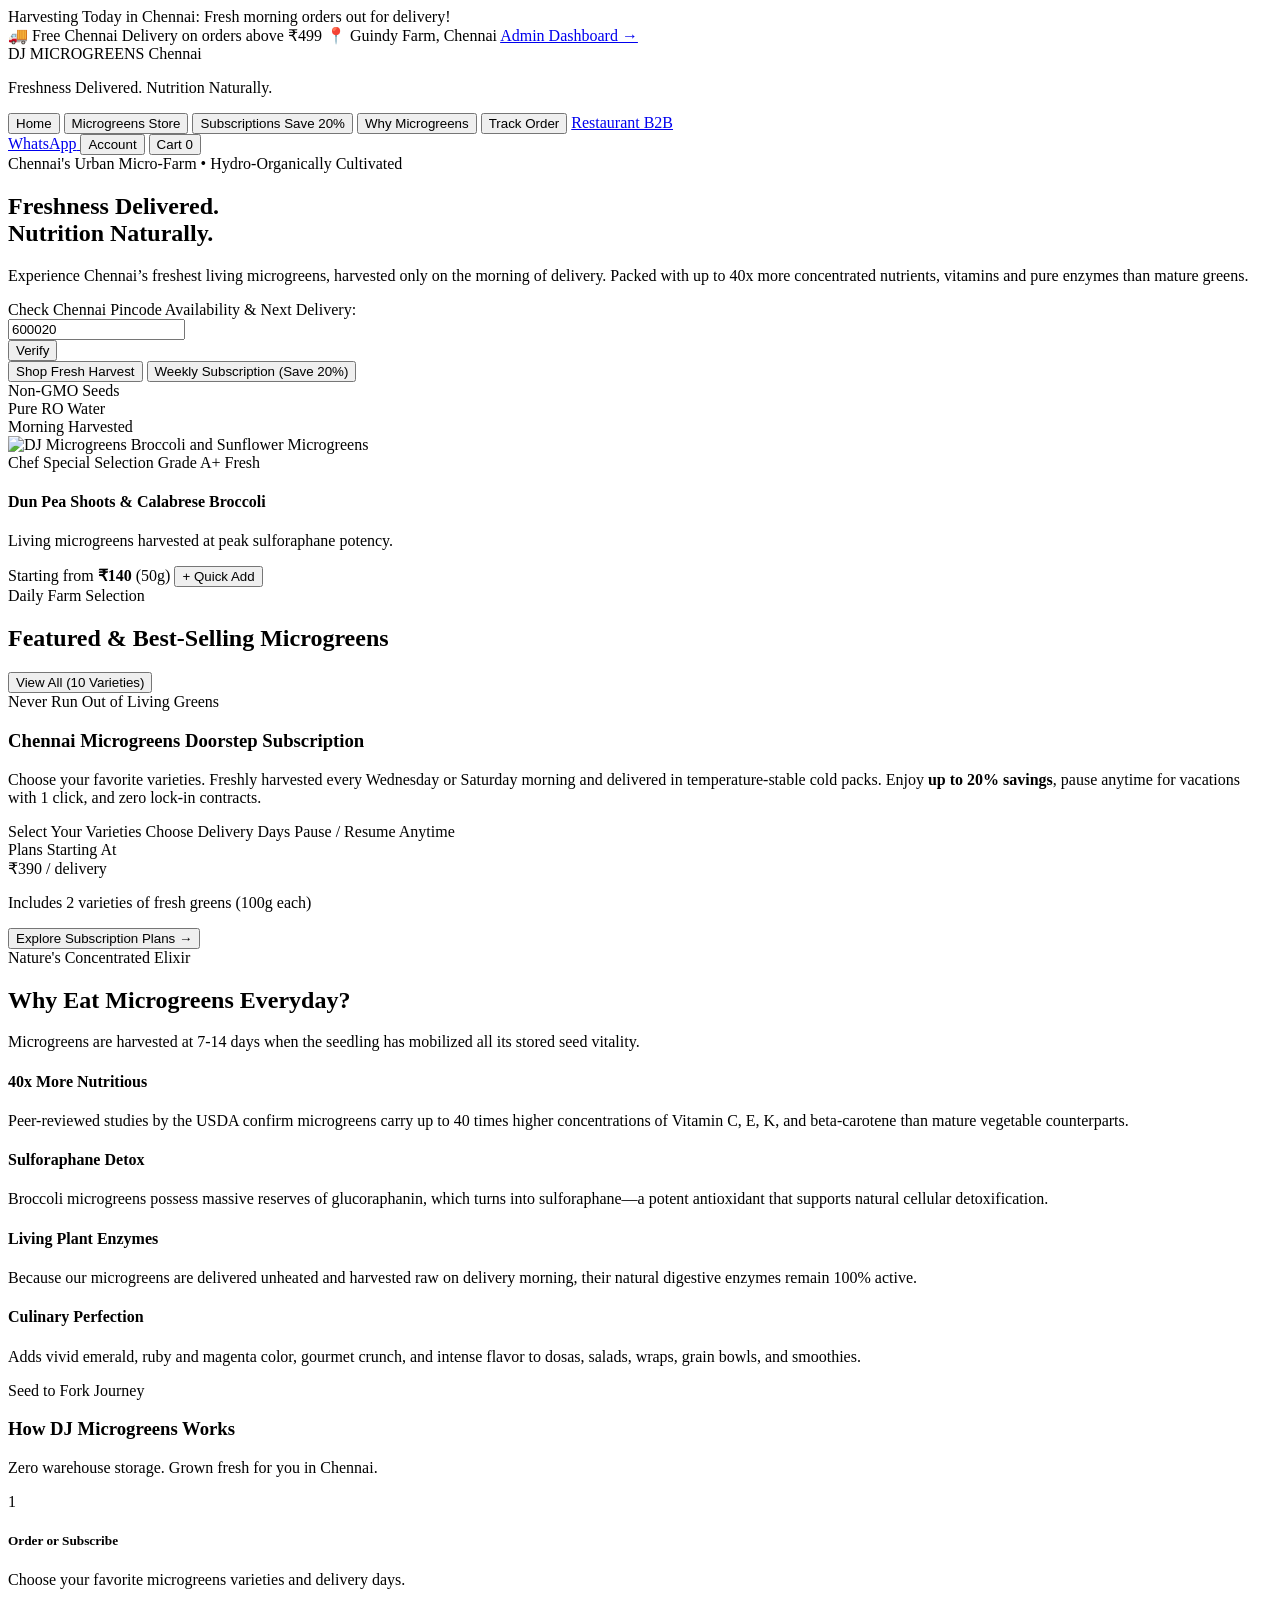
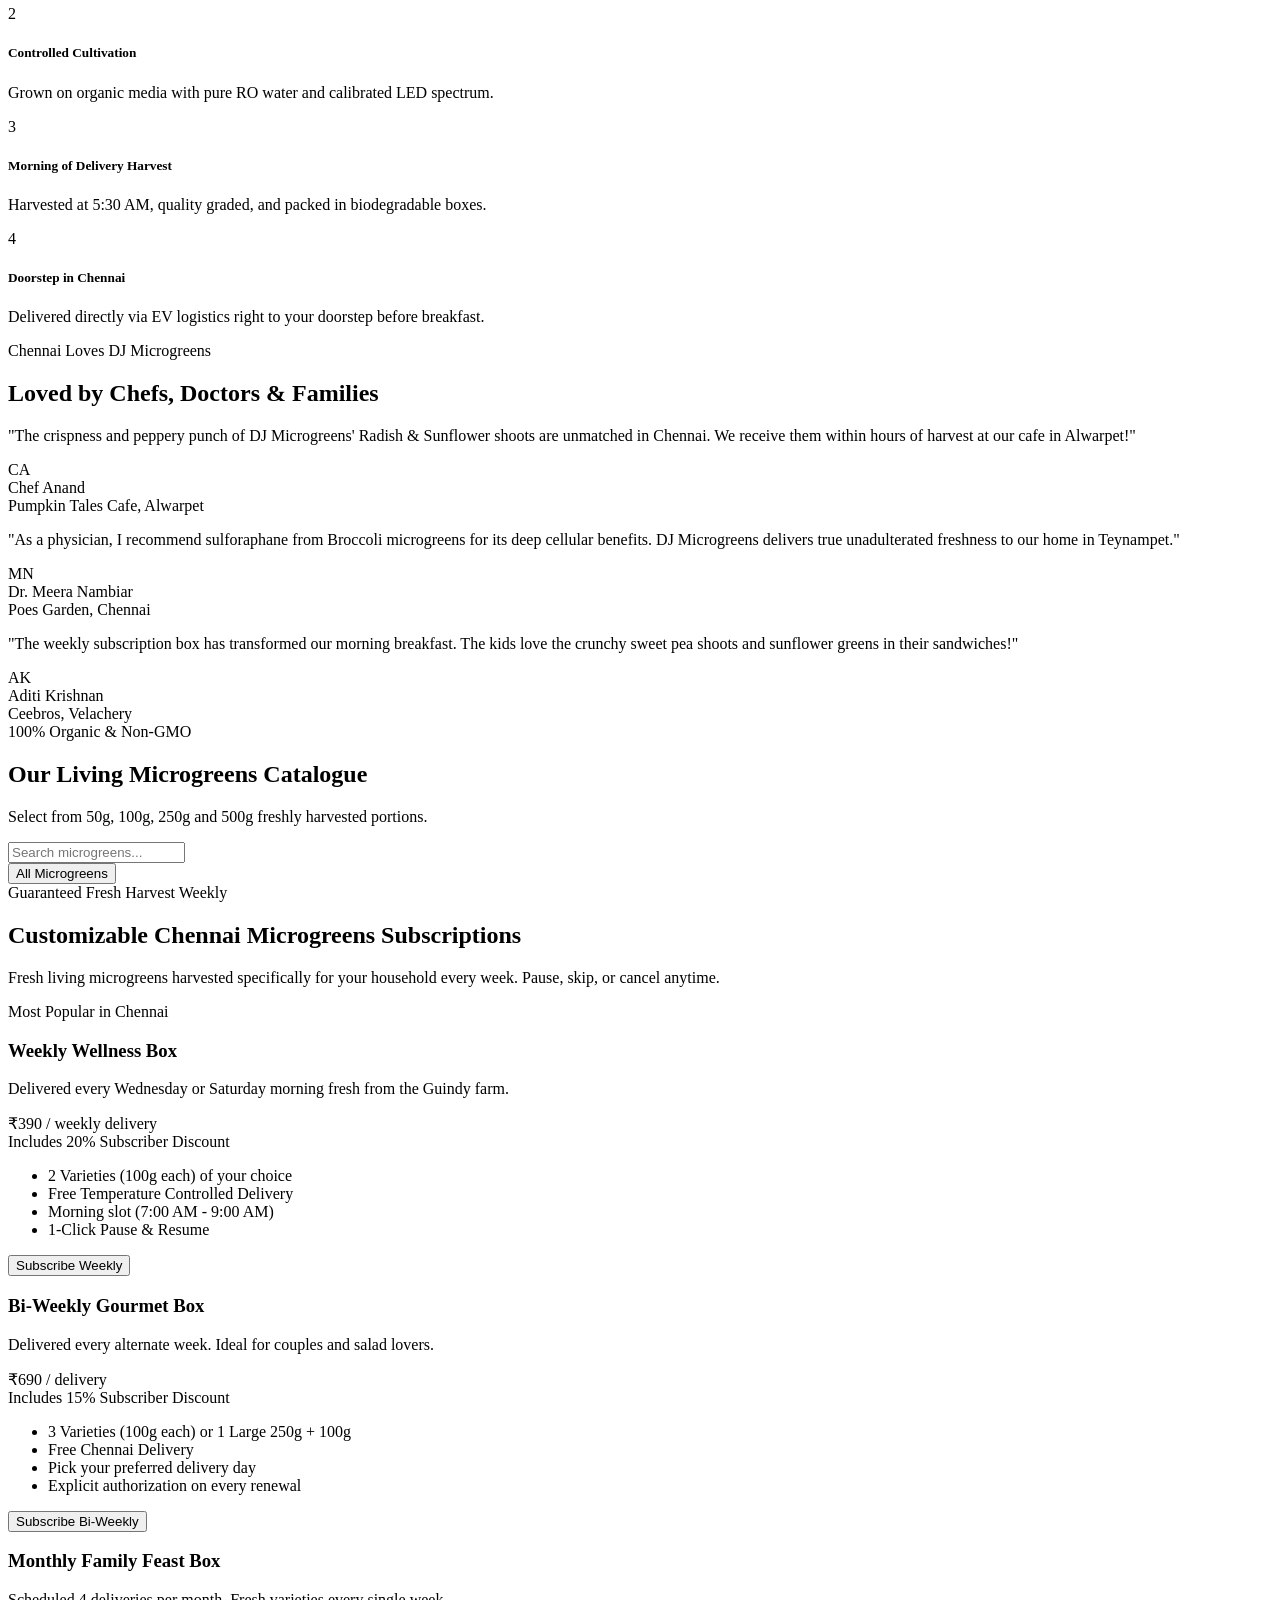
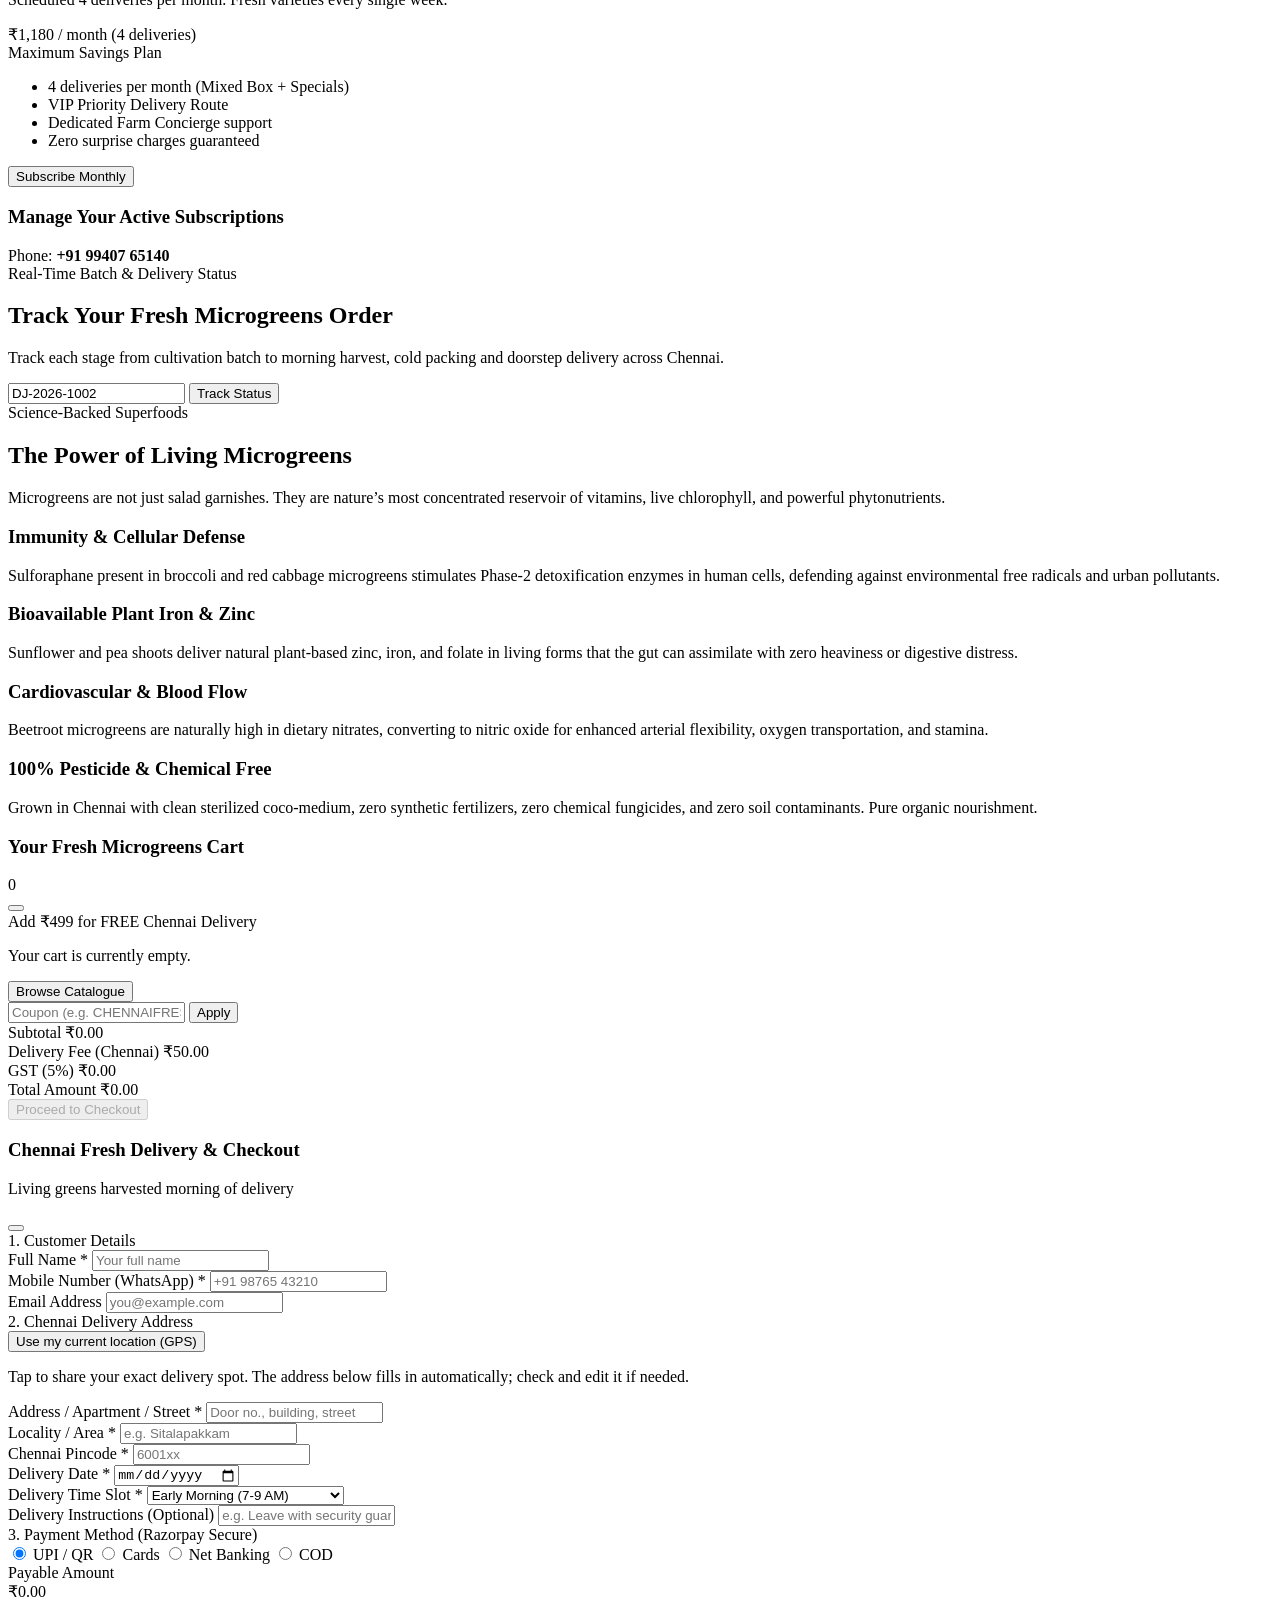
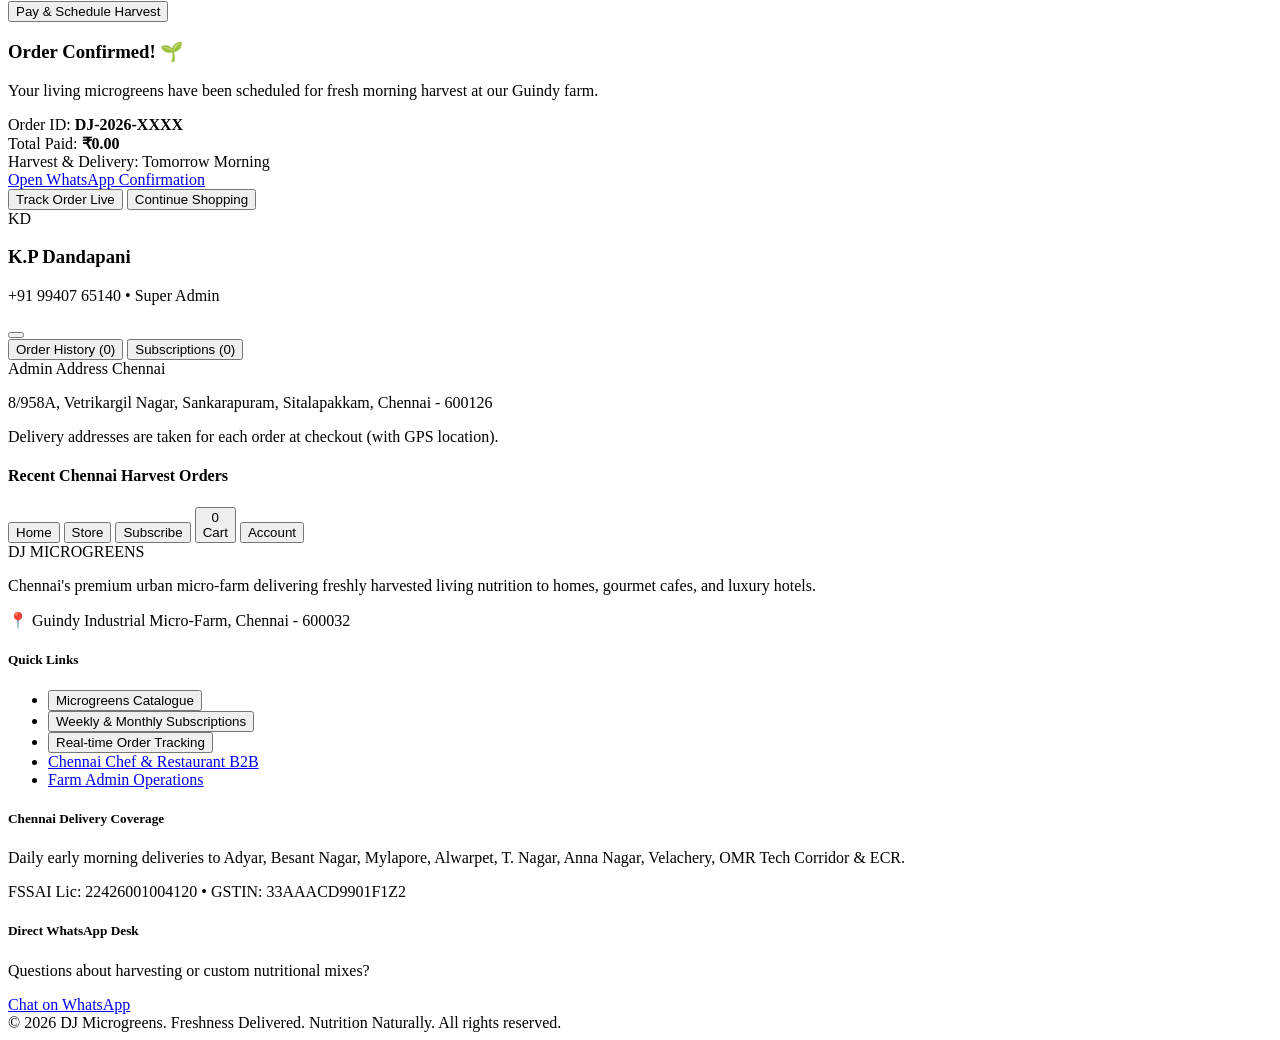
==== commit 25426ffd: "Show K.P Dandapani in the account panel, add GPS delivery location - Account panel: K.P Dandapani, +" ====
--- a/app/templates/index.html
+++ b/app/templates/index.html
@@ -97,7 +97,7 @@
         <!-- Right Quick Actions -->
         <div class="flex items-center space-x-2 sm:space-x-3">
           <!-- WhatsApp Quick Contact -->
-          <a href="https://wa.me/919840122334?text=Hi%20DJ%20Microgreens%2C%20I%20would%20like%20to%20order%20fresh%20harvested%20microgreens%20in%20Chennai" 
+          <a href="https://wa.me/919940765140?text=Hi%20DJ%20Microgreens%2C%20I%20would%20like%20to%20order%20fresh%20harvested%20microgreens%20in%20Chennai" 
              target="_blank" 
              class="flex items-center space-x-1 bg-emerald-50 hover:bg-emerald-100 text-emerald-700 px-2.5 py-1.5 sm:px-3 sm:py-2 rounded-xl text-xs font-semibold border border-emerald-200 transition">
             <i data-lucide="message-circle" class="w-4 h-4 text-emerald-600"></i>
@@ -561,7 +561,7 @@
             <i data-lucide="sliders" class="w-5 h-5 text-emerald-600"></i>
             <span>Manage Your Active Subscriptions</span>
           </h3>
-          <span class="text-xs text-slate-500">Phone: <strong id="subFilterPhone">+91 94440 12890</strong></span>
+          <span class="text-xs text-slate-500">Phone: <strong id="subFilterPhone">+91 99407 65140</strong></span>
         </div>
         <div id="customerSubscriptionsList" class="space-y-4">
           <!-- Loaded via JavaScript -->
@@ -759,18 +759,18 @@
           <div class="grid grid-cols-1 sm:grid-cols-2 gap-3">
             <div>
               <label class="block font-semibold text-slate-600 mb-1">Full Name *</label>
-              <input type="text" id="chkName" required value="Aditi Krishnan" 
+              <input type="text" id="chkName" required placeholder="Your full name" autocomplete="name" 
                      class="w-full bg-slate-50 border border-slate-200 rounded-xl px-3 py-2 focus:ring-1 focus:ring-djgreen-600 focus:outline-none">
             </div>
             <div>
               <label class="block font-semibold text-slate-600 mb-1">Mobile Number (WhatsApp) *</label>
-              <input type="text" id="chkPhone" required value="+91 94440 12890" 
+              <input type="tel" id="chkPhone" required placeholder="+91 98765 43210" autocomplete="tel" 
                      class="w-full bg-slate-50 border border-slate-200 rounded-xl px-3 py-2 focus:ring-1 focus:ring-djgreen-600 focus:outline-none">
             </div>
           </div>
           <div>
             <label class="block font-semibold text-slate-600 mb-1">Email Address</label>
-            <input type="email" id="chkEmail" value="aditi.krishnan@gmail.com" 
+            <input type="email" id="chkEmail" placeholder="you@example.com" autocomplete="email" 
                    class="w-full bg-slate-50 border border-slate-200 rounded-xl px-3 py-2 focus:ring-1 focus:ring-djgreen-600 focus:outline-none">
           </div>
         </div>
@@ -778,20 +778,29 @@
         <!-- Delivery Address in Chennai -->
         <div class="space-y-3 pt-3 border-t border-slate-100">
           <span class="font-bold text-slate-800 block text-xs uppercase tracking-wider text-emerald-800">2. Chennai Delivery Address</span>
+          <div class="p-3 rounded-xl bg-emerald-50 border border-emerald-100 space-y-2">
+            <button type="button" id="gpsBtn" onclick="useCurrentLocation()" class="w-full bg-djgreen-800 hover:bg-djgreen-900 text-white font-bold py-2 rounded-xl flex items-center justify-center space-x-1.5 transition">
+              <i data-lucide="locate-fixed" class="w-4 h-4"></i>
+              <span>Use my current location (GPS)</span>
+            </button>
+            <p id="gpsStatus" class="text-[11px] text-emerald-900">Tap to share your exact delivery spot. The address below fills in automatically; check and edit it if needed.</p>
+            <input type="hidden" id="chkLat">
+            <input type="hidden" id="chkLng">
+          </div>
           <div>
             <label class="block font-semibold text-slate-600 mb-1">Address / Apartment / Street *</label>
-            <input type="text" id="chkAddress" required value="Flat 4B, Ceebros Heritage, Velachery Main Road" 
+            <input type="text" id="chkAddress" required placeholder="Door no., building, street" 
                    class="w-full bg-slate-50 border border-slate-200 rounded-xl px-3 py-2 focus:ring-1 focus:ring-djgreen-600 focus:outline-none">
           </div>
           <div class="grid grid-cols-2 gap-3">
             <div>
               <label class="block font-semibold text-slate-600 mb-1">Locality / Area *</label>
-              <input type="text" id="chkLocality" required value="Velachery" 
+              <input type="text" id="chkLocality" required placeholder="e.g. Sitalapakkam" 
                      class="w-full bg-slate-50 border border-slate-200 rounded-xl px-3 py-2 focus:ring-1 focus:ring-djgreen-600 focus:outline-none">
             </div>
             <div>
               <label class="block font-semibold text-slate-600 mb-1">Chennai Pincode *</label>
-              <input type="text" id="chkPincode" required value="600042" maxlength="6"
+              <input type="text" id="chkPincode" required placeholder="6001xx" inputmode="numeric" maxlength="6"
                      class="w-full bg-slate-50 border border-slate-200 rounded-xl px-3 py-2 focus:ring-1 focus:ring-djgreen-600 focus:outline-none font-bold">
             </div>
           </div>
@@ -915,10 +924,10 @@
   <div id="accountDrawer" class="fixed top-0 right-0 bottom-0 w-full max-w-md bg-white z-50 shadow-2xl transform translate-x-full transition-transform duration-300 flex flex-col">
     <div class="p-4 sm:p-6 border-b border-slate-100 flex items-center justify-between bg-slate-50">
       <div class="flex items-center space-x-2">
-        <div class="w-8 h-8 rounded-full bg-djgreen-800 text-white flex items-center justify-center font-bold text-xs">AK</div>
+        <div class="w-8 h-8 rounded-full bg-djgreen-800 text-white flex items-center justify-center font-bold text-xs">KD</div>
         <div>
-          <h3 class="font-bold text-sm text-slate-900">Aditi Krishnan</h3>
-          <p class="text-[11px] text-slate-500">+91 94440 12890 • Chennai</p>
+          <h3 class="font-bold text-sm text-slate-900">K.P Dandapani</h3>
+          <p class="text-[11px] text-slate-500">+91 99407 65140 • Super Admin</p>
         </div>
       </div>
       <button onclick="toggleAccountDrawer(false)" class="p-1.5 rounded-lg hover:bg-slate-200 text-slate-500">
@@ -932,11 +941,11 @@
       <div class="grid grid-cols-2 gap-2 text-xs">
         <button onclick="loadCustomerOrdersList()" class="p-3 rounded-xl bg-emerald-50 text-emerald-900 font-bold border border-emerald-100 flex items-center space-x-2">
           <i data-lucide="package" class="w-4 h-4 text-emerald-700"></i>
-          <span>Order History (8)</span>
+          <span>Order History (<span id="drawerOrderCount">0</span>)</span>
         </button>
         <button onclick="switchTab('subscriptions'); toggleAccountDrawer(false)" class="p-3 rounded-xl bg-amber-50 text-amber-900 font-bold border border-amber-100 flex items-center space-x-2">
           <i data-lucide="calendar" class="w-4 h-4 text-amber-700"></i>
-          <span>Subscriptions (1)</span>
+          <span>Subscriptions (<span id="drawerSubCount">0</span>)</span>
         </button>
       </div>
 
@@ -945,11 +954,12 @@
         <div class="flex items-center justify-between">
           <span class="font-bold text-slate-800 flex items-center space-x-1">
             <i data-lucide="home" class="w-3.5 h-3.5 text-slate-500"></i>
-            <span>Default Delivery Address</span>
+            <span>Admin Address</span>
           </span>
           <span class="text-[10px] bg-emerald-100 text-emerald-800 font-bold px-1.5 py-0.5 rounded">Chennai</span>
         </div>
-        <p class="text-slate-600">Flat 4B, Ceebros Heritage, Velachery Main Road, Chennai - 600042</p>
+        <p class="text-slate-600">8/958A, Vetrikargil Nagar, Sankarapuram, Sitalapakkam, Chennai - 600126</p>
+        <p class="text-[11px] text-slate-400">Delivery addresses are taken for each order at checkout (with GPS location).</p>
       </div>
 
       <!-- Recent Orders List in Account -->
@@ -1027,7 +1037,7 @@
       <div class="space-y-2">
         <h5 class="text-white font-bold text-sm">Direct WhatsApp Desk</h5>
         <p>Questions about harvesting or custom nutritional mixes?</p>
-        <a href="https://wa.me/919840122334" target="_blank" class="inline-flex items-center space-x-2 bg-emerald-600 hover:bg-emerald-500 text-white font-bold px-4 py-2.5 rounded-xl transition">
+        <a href="https://wa.me/919940765140" target="_blank" class="inline-flex items-center space-x-2 bg-emerald-600 hover:bg-emerald-500 text-white font-bold px-4 py-2.5 rounded-xl transition">
           <i data-lucide="message-circle" class="w-4 h-4"></i>
           <span>Chat on WhatsApp</span>
         </a>
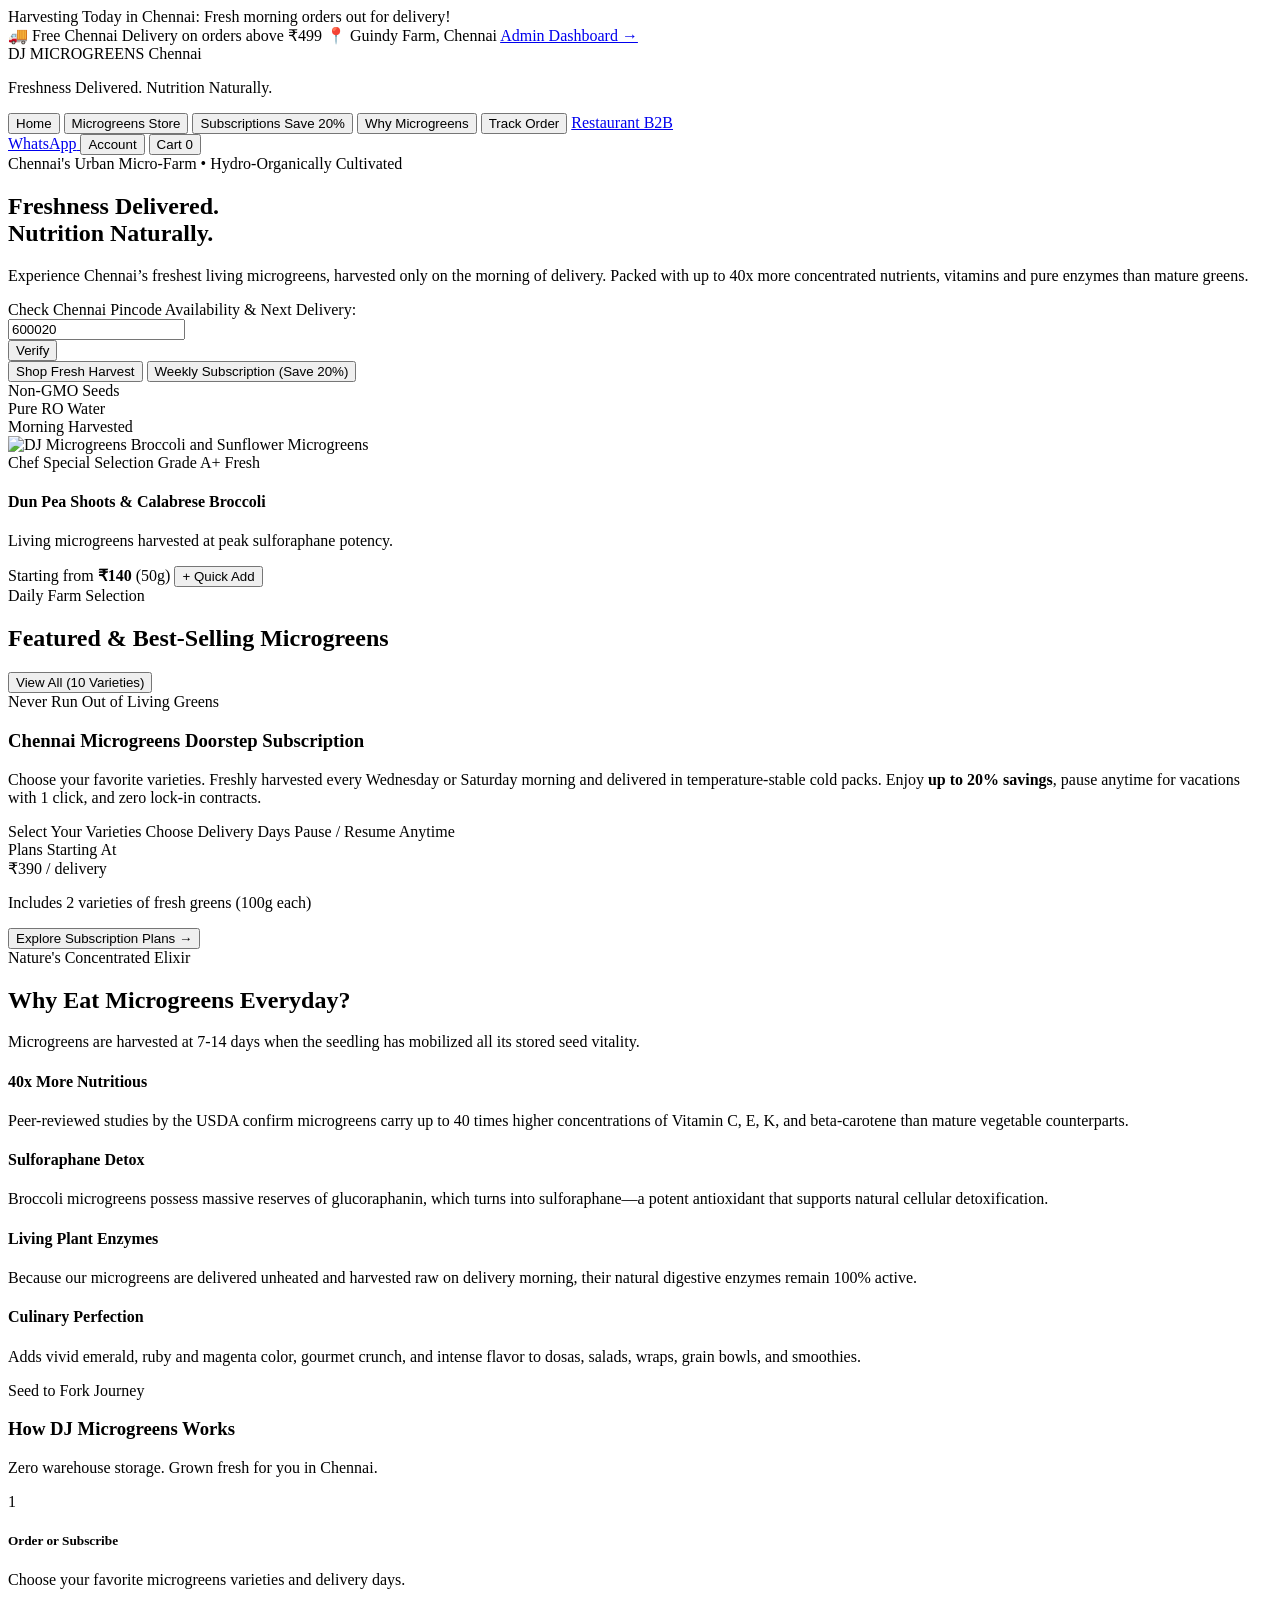
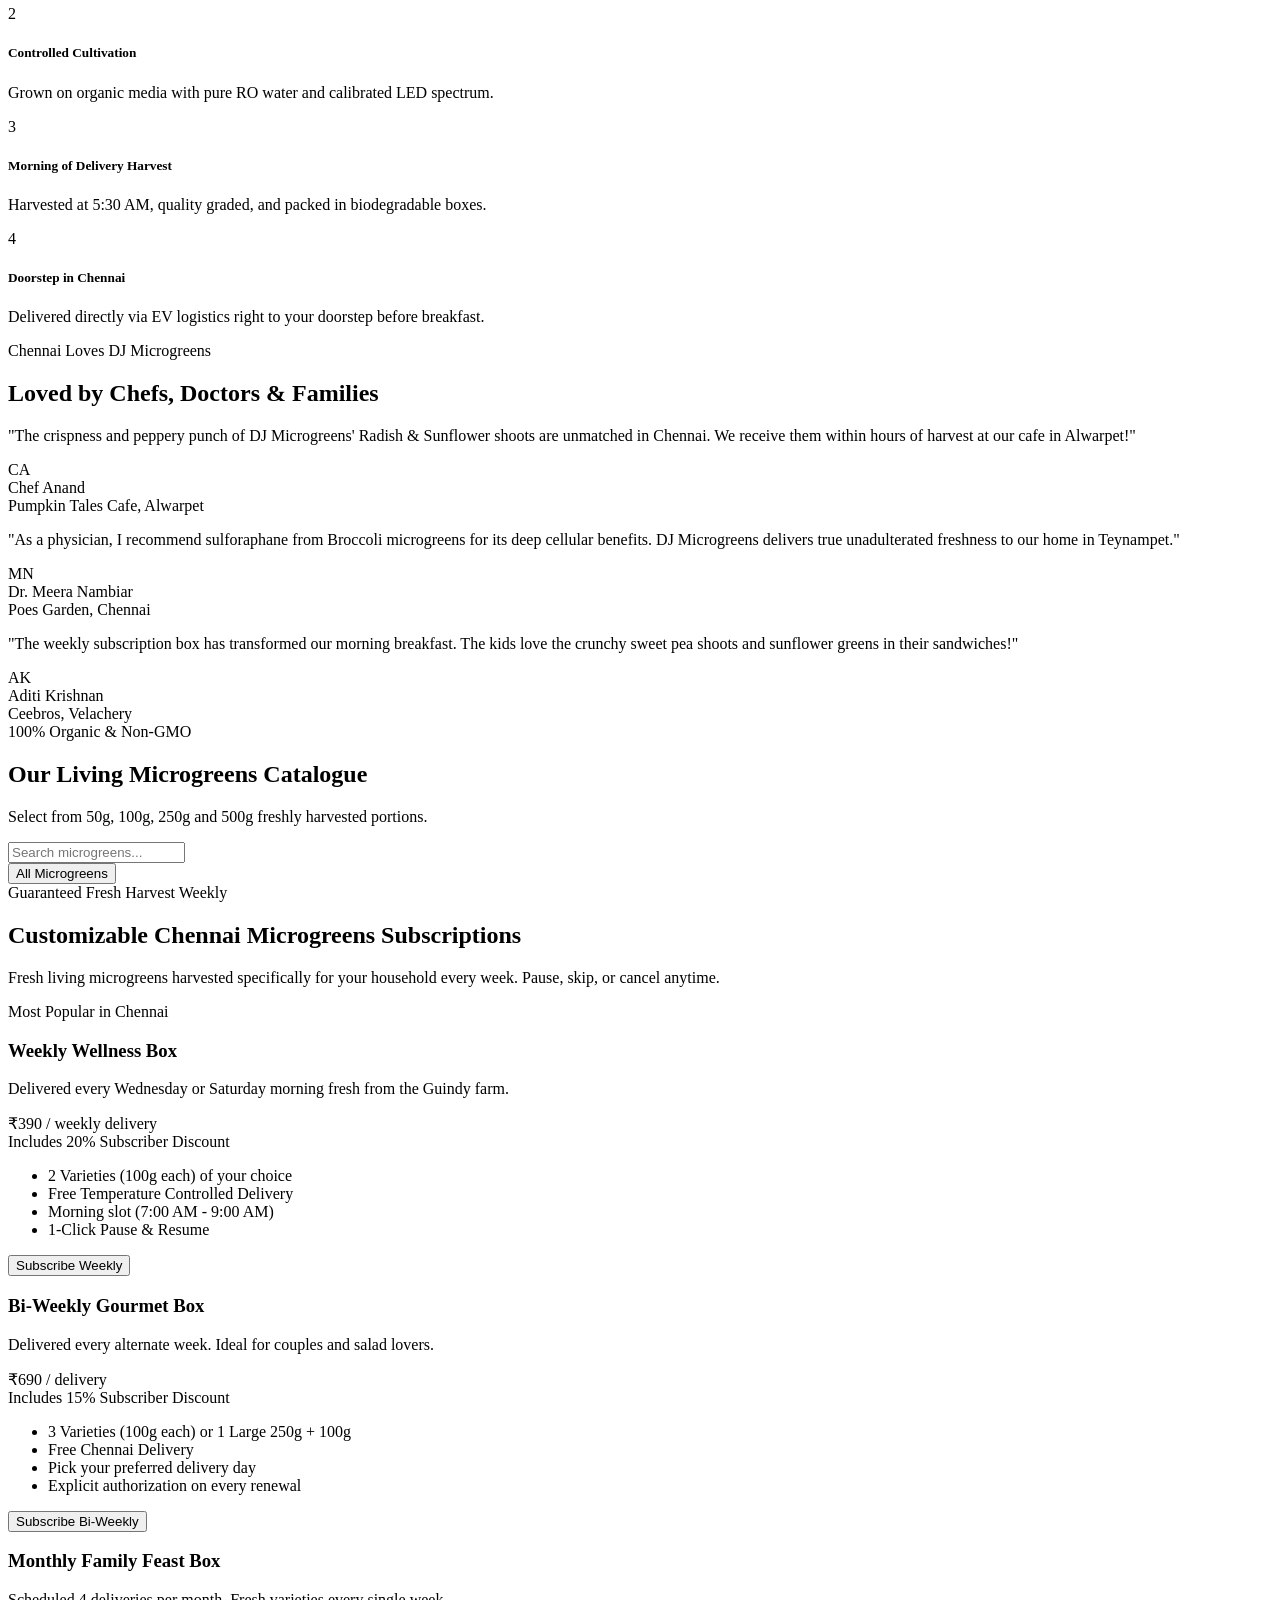
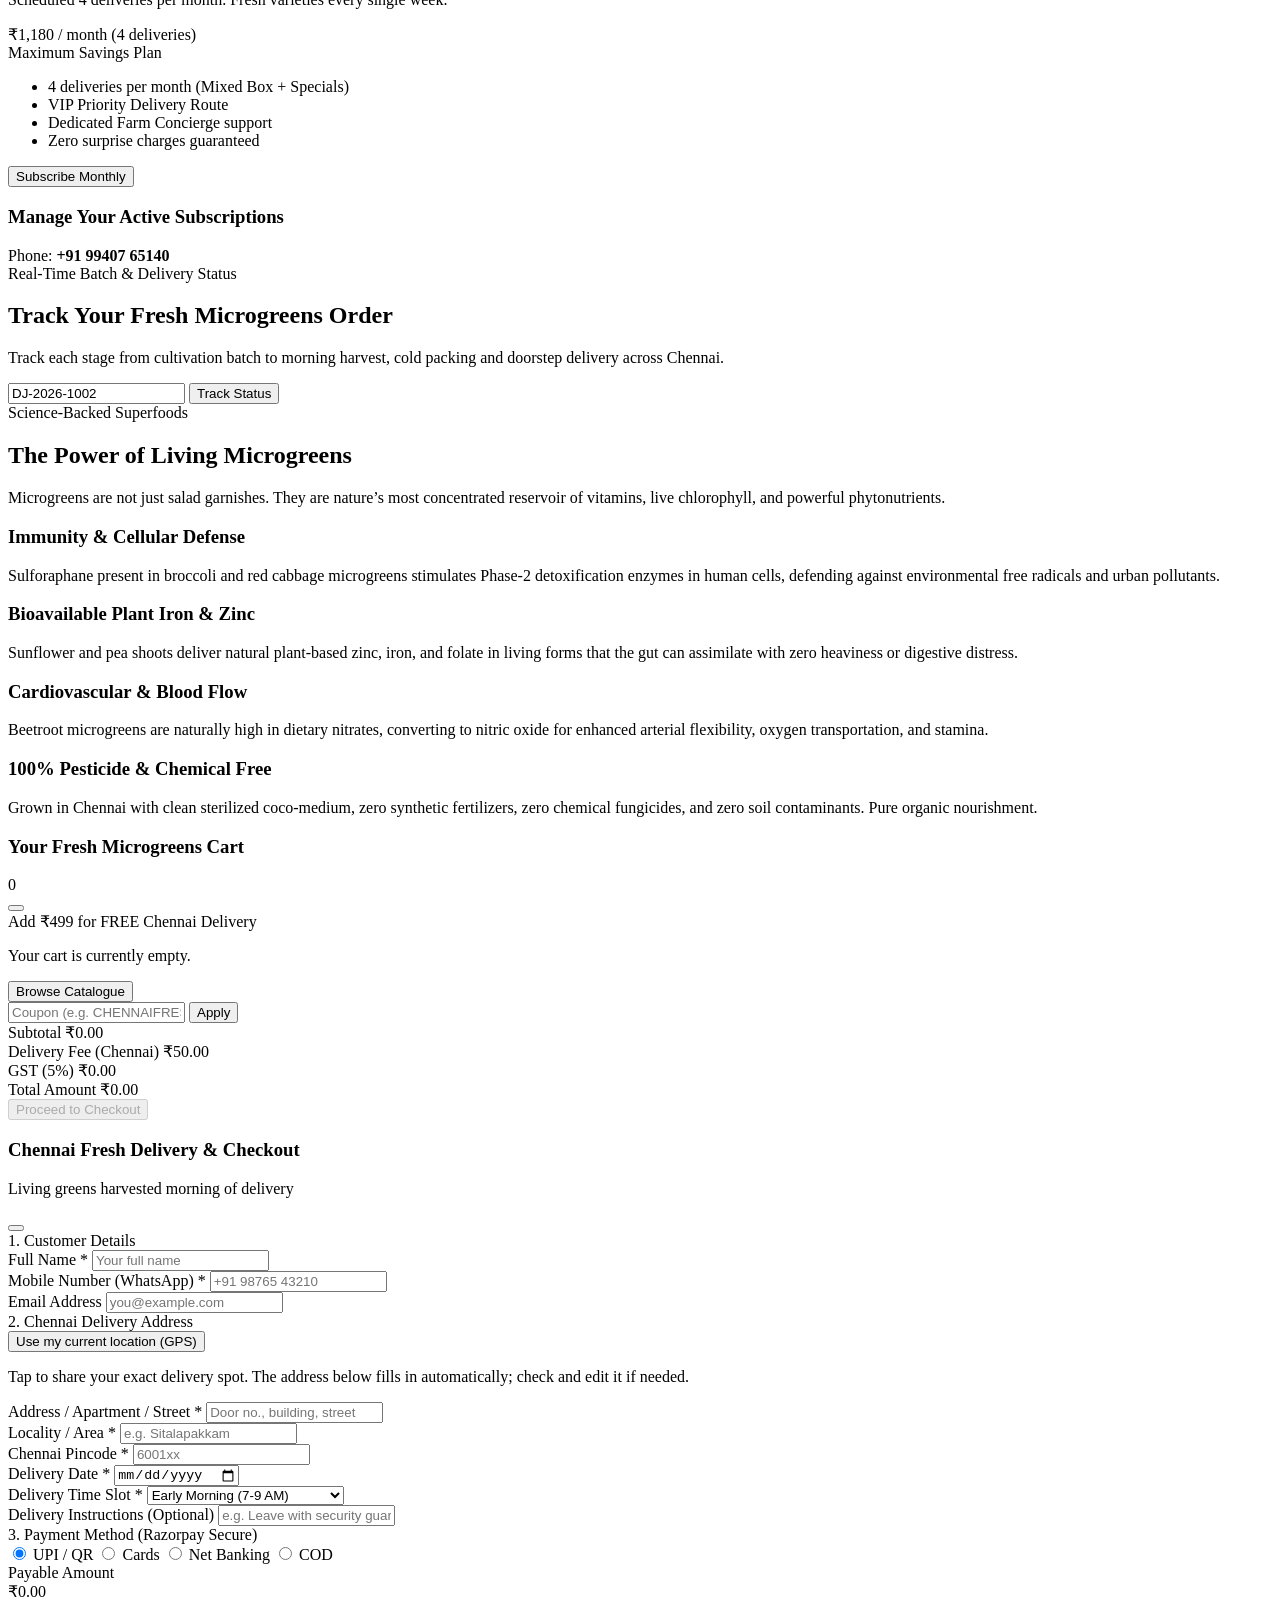
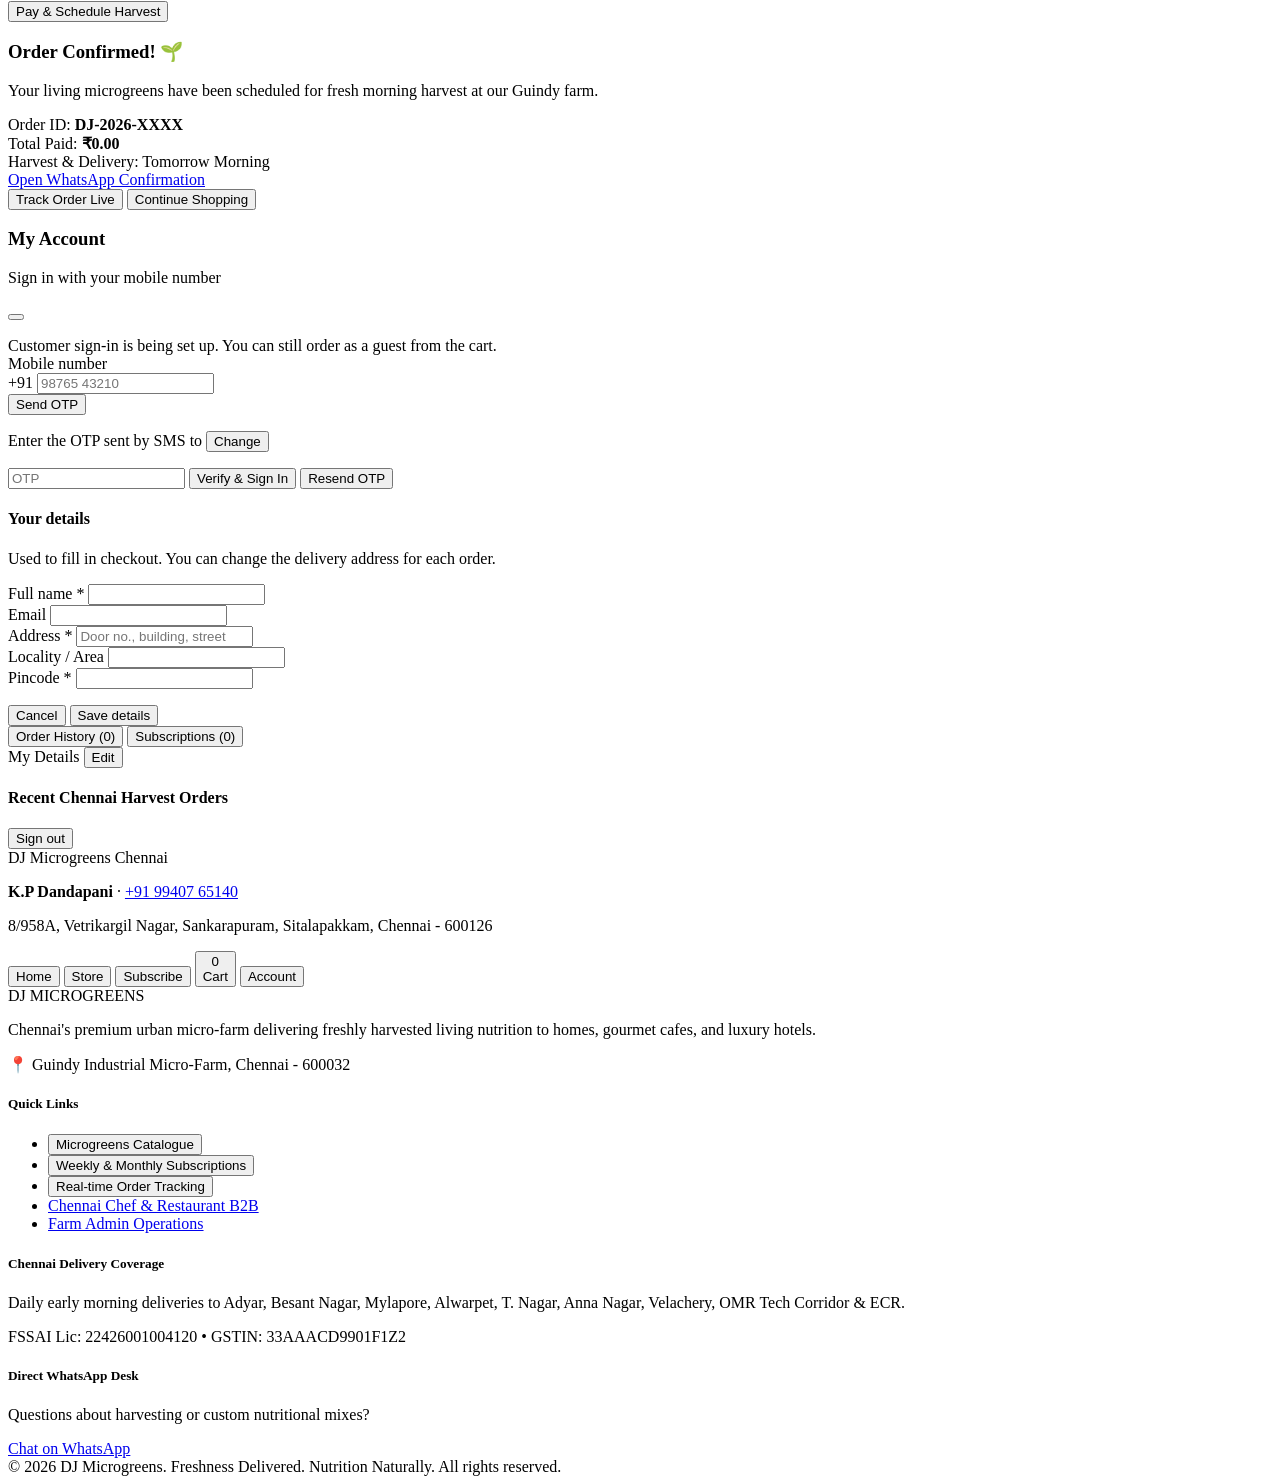
==== commit f3427210: "Customer phone + OTP login, admin inventory and chef editing, remove demo data - Customers sign in w" ====
--- a/app/templates/index.html
+++ b/app/templates/index.html
@@ -924,10 +924,10 @@
   <div id="accountDrawer" class="fixed top-0 right-0 bottom-0 w-full max-w-md bg-white z-50 shadow-2xl transform translate-x-full transition-transform duration-300 flex flex-col">
     <div class="p-4 sm:p-6 border-b border-slate-100 flex items-center justify-between bg-slate-50">
       <div class="flex items-center space-x-2">
-        <div class="w-8 h-8 rounded-full bg-djgreen-800 text-white flex items-center justify-center font-bold text-xs">KD</div>
+        <div id="acctInitials" class="w-8 h-8 rounded-full bg-djgreen-800 text-white flex items-center justify-center font-bold text-xs"><i data-lucide="user" class="w-4 h-4"></i></div>
         <div>
-          <h3 class="font-bold text-sm text-slate-900">K.P Dandapani</h3>
-          <p class="text-[11px] text-slate-500">+91 99407 65140 • Super Admin</p>
+          <h3 id="acctHeaderName" class="font-bold text-sm text-slate-900">My Account</h3>
+          <p id="acctHeaderSub" class="text-[11px] text-slate-500">Sign in with your mobile number</p>
         </div>
       </div>
       <button onclick="toggleAccountDrawer(false)" class="p-1.5 rounded-lg hover:bg-slate-200 text-slate-500">
@@ -936,38 +936,101 @@
     </div>
 
     <div class="p-4 flex-1 overflow-y-auto space-y-6">
-      
-      <!-- Account Navigation Pills -->
-      <div class="grid grid-cols-2 gap-2 text-xs">
-        <button onclick="loadCustomerOrdersList()" class="p-3 rounded-xl bg-emerald-50 text-emerald-900 font-bold border border-emerald-100 flex items-center space-x-2">
-          <i data-lucide="package" class="w-4 h-4 text-emerald-700"></i>
-          <span>Order History (<span id="drawerOrderCount">0</span>)</span>
-        </button>
-        <button onclick="switchTab('subscriptions'); toggleAccountDrawer(false)" class="p-3 rounded-xl bg-amber-50 text-amber-900 font-bold border border-amber-100 flex items-center space-x-2">
-          <i data-lucide="calendar" class="w-4 h-4 text-amber-700"></i>
-          <span>Subscriptions (<span id="drawerSubCount">0</span>)</span>
-        </button>
-      </div>
-
-      <!-- Saved Chennai Address -->
-      <div class="bg-slate-50 p-4 rounded-2xl border border-slate-200/80 text-xs space-y-2">
+
+      <!-- STATE 1: SIGN IN WITH PHONE + OTP -->
+      <div id="acctSignIn" class="space-y-4 text-xs">
+        <p id="acctSignInReason" class="hidden p-3 rounded-xl bg-amber-50 border border-amber-200 text-amber-900 font-semibold"></p>
+        <div id="acctOtpOff" class="hidden p-3 rounded-xl bg-slate-50 border border-slate-200 text-slate-600">
+          Customer sign-in is being set up. You can still order as a guest from the cart.
+        </div>
+        <form id="acctPhoneForm" onsubmit="requestOtp(event)" class="space-y-3">
+          <label class="block font-semibold text-slate-600">Mobile number</label>
+          <div class="flex">
+            <span class="px-3 py-2.5 bg-slate-100 border border-r-0 border-slate-200 rounded-l-xl font-bold text-slate-600">+91</span>
+            <input id="acctPhone" type="tel" inputmode="numeric" autocomplete="tel-national" maxlength="14" placeholder="98765 43210" required
+                   class="flex-1 bg-slate-50 border border-slate-200 rounded-r-xl px-3 py-2.5 text-sm font-bold focus:outline-none focus:ring-1 focus:ring-djgreen-600">
+          </div>
+          <button id="acctSendOtpBtn" type="submit" class="w-full bg-djgreen-800 hover:bg-djgreen-900 text-white font-bold py-2.5 rounded-xl transition">Send OTP</button>
+        </form>
+        <form id="acctOtpForm" onsubmit="submitOtp(event)" class="hidden space-y-3">
+          <p class="text-slate-600">Enter the OTP sent by SMS to <strong id="acctOtpPhone"></strong>
+            <button type="button" onclick="changeAcctPhone()" class="text-emerald-700 font-bold underline ml-1">Change</button></p>
+          <input id="acctOtp" type="text" inputmode="numeric" autocomplete="one-time-code" maxlength="8" placeholder="OTP" required
+                 class="w-full bg-slate-50 border border-slate-200 rounded-xl px-3 py-2.5 text-lg font-black tracking-[0.4em] text-center focus:outline-none focus:ring-1 focus:ring-djgreen-600">
+          <button id="acctVerifyBtn" type="submit" class="w-full bg-djgreen-800 hover:bg-djgreen-900 text-white font-bold py-2.5 rounded-xl transition">Verify & Sign In</button>
+          <button type="button" id="acctResendBtn" onclick="requestOtp()" class="w-full text-emerald-700 font-bold py-1">Resend OTP</button>
+        </form>
+        <p id="acctMsg" class="hidden font-semibold rounded-xl px-3 py-2"></p>
+      </div>
+
+      <!-- STATE 2: PROFILE DETAILS -->
+      <form id="acctProfile" onsubmit="saveProfile(event)" class="hidden space-y-3 text-xs">
+        <div>
+          <h4 class="font-bold text-sm text-slate-900">Your details</h4>
+          <p class="text-slate-500">Used to fill in checkout. You can change the delivery address for each order.</p>
+        </div>
+        <div><label class="block font-semibold text-slate-600 mb-1">Full name *</label>
+          <input id="profName" required autocomplete="name" class="w-full bg-slate-50 border border-slate-200 rounded-xl px-3 py-2"></div>
+        <div><label class="block font-semibold text-slate-600 mb-1">Email</label>
+          <input id="profEmail" type="email" autocomplete="email" class="w-full bg-slate-50 border border-slate-200 rounded-xl px-3 py-2"></div>
+        <div><label class="block font-semibold text-slate-600 mb-1">Address *</label>
+          <input id="profAddress" required autocomplete="street-address" placeholder="Door no., building, street" class="w-full bg-slate-50 border border-slate-200 rounded-xl px-3 py-2"></div>
+        <div class="grid grid-cols-2 gap-3">
+          <div><label class="block font-semibold text-slate-600 mb-1">Locality / Area</label>
+            <input id="profLocality" class="w-full bg-slate-50 border border-slate-200 rounded-xl px-3 py-2"></div>
+          <div><label class="block font-semibold text-slate-600 mb-1">Pincode *</label>
+            <input id="profPincode" required inputmode="numeric" maxlength="6" autocomplete="postal-code" class="w-full bg-slate-50 border border-slate-200 rounded-xl px-3 py-2 font-bold"></div>
+        </div>
+        <p id="profMsg" class="hidden font-semibold rounded-xl px-3 py-2"></p>
+        <div class="flex gap-2">
+          <button type="button" id="profCancelBtn" onclick="renderAccount()" class="hidden flex-1 py-2.5 rounded-xl border border-slate-200 font-bold text-slate-600">Cancel</button>
+          <button type="submit" class="flex-1 bg-djgreen-800 hover:bg-djgreen-900 text-white font-bold py-2.5 rounded-xl">Save details</button>
+        </div>
+      </form>
+
+      <!-- STATE 3: SIGNED IN -->
+      <div id="acctSignedIn" class="hidden space-y-6">
+        <div class="grid grid-cols-2 gap-2 text-xs">
+          <button onclick="loadCustomerOrdersList()" class="p-3 rounded-xl bg-emerald-50 text-emerald-900 font-bold border border-emerald-100 flex items-center space-x-2">
+            <i data-lucide="package" class="w-4 h-4 text-emerald-700"></i>
+            <span>Order History (<span id="drawerOrderCount">0</span>)</span>
+          </button>
+          <button onclick="switchTab('subscriptions'); toggleAccountDrawer(false)" class="p-3 rounded-xl bg-amber-50 text-amber-900 font-bold border border-amber-100 flex items-center space-x-2">
+            <i data-lucide="calendar" class="w-4 h-4 text-amber-700"></i>
+            <span>Subscriptions (<span id="drawerSubCount">0</span>)</span>
+          </button>
+        </div>
+
+        <div class="bg-slate-50 p-4 rounded-2xl border border-slate-200/80 text-xs space-y-2">
+          <div class="flex items-center justify-between">
+            <span class="font-bold text-slate-800 flex items-center space-x-1">
+              <i data-lucide="home" class="w-3.5 h-3.5 text-slate-500"></i>
+              <span>My Details</span>
+            </span>
+            <button onclick="showProfileForm(true)" class="text-[11px] font-bold text-emerald-700 hover:underline">Edit</button>
+          </div>
+          <p id="acctDetails" class="text-slate-600 whitespace-pre-line"></p>
+        </div>
+
+        <div class="space-y-3">
+          <h4 class="font-bold text-xs uppercase tracking-wider text-slate-500">Recent Chennai Harvest Orders</h4>
+          <div id="accountRecentOrders" class="space-y-3"></div>
+        </div>
+
+        <button onclick="customerSignOut()" class="w-full py-2.5 rounded-xl border border-rose-200 text-rose-700 font-bold text-xs hover:bg-rose-50">Sign out</button>
+      </div>
+
+      <!-- DJ Microgreens contact (always shown) -->
+      <div class="bg-emerald-50/60 p-4 rounded-2xl border border-emerald-100 text-xs space-y-1.5">
         <div class="flex items-center justify-between">
           <span class="font-bold text-slate-800 flex items-center space-x-1">
-            <i data-lucide="home" class="w-3.5 h-3.5 text-slate-500"></i>
-            <span>Admin Address</span>
+            <i data-lucide="store" class="w-3.5 h-3.5 text-emerald-700"></i>
+            <span>DJ Microgreens</span>
           </span>
           <span class="text-[10px] bg-emerald-100 text-emerald-800 font-bold px-1.5 py-0.5 rounded">Chennai</span>
         </div>
+        <p class="text-slate-700"><strong>K.P Dandapani</strong> · <a href="https://wa.me/919940765140" target="_blank" class="text-emerald-700 font-bold">+91 99407 65140</a></p>
         <p class="text-slate-600">8/958A, Vetrikargil Nagar, Sankarapuram, Sitalapakkam, Chennai - 600126</p>
-        <p class="text-[11px] text-slate-400">Delivery addresses are taken for each order at checkout (with GPS location).</p>
-      </div>
-
-      <!-- Recent Orders List in Account -->
-      <div class="space-y-3">
-        <h4 class="font-bold text-xs uppercase tracking-wider text-slate-500">Recent Chennai Harvest Orders</h4>
-        <div id="accountRecentOrders" class="space-y-3">
-          <!-- Populated by JS -->
-        </div>
       </div>
 
     </div>
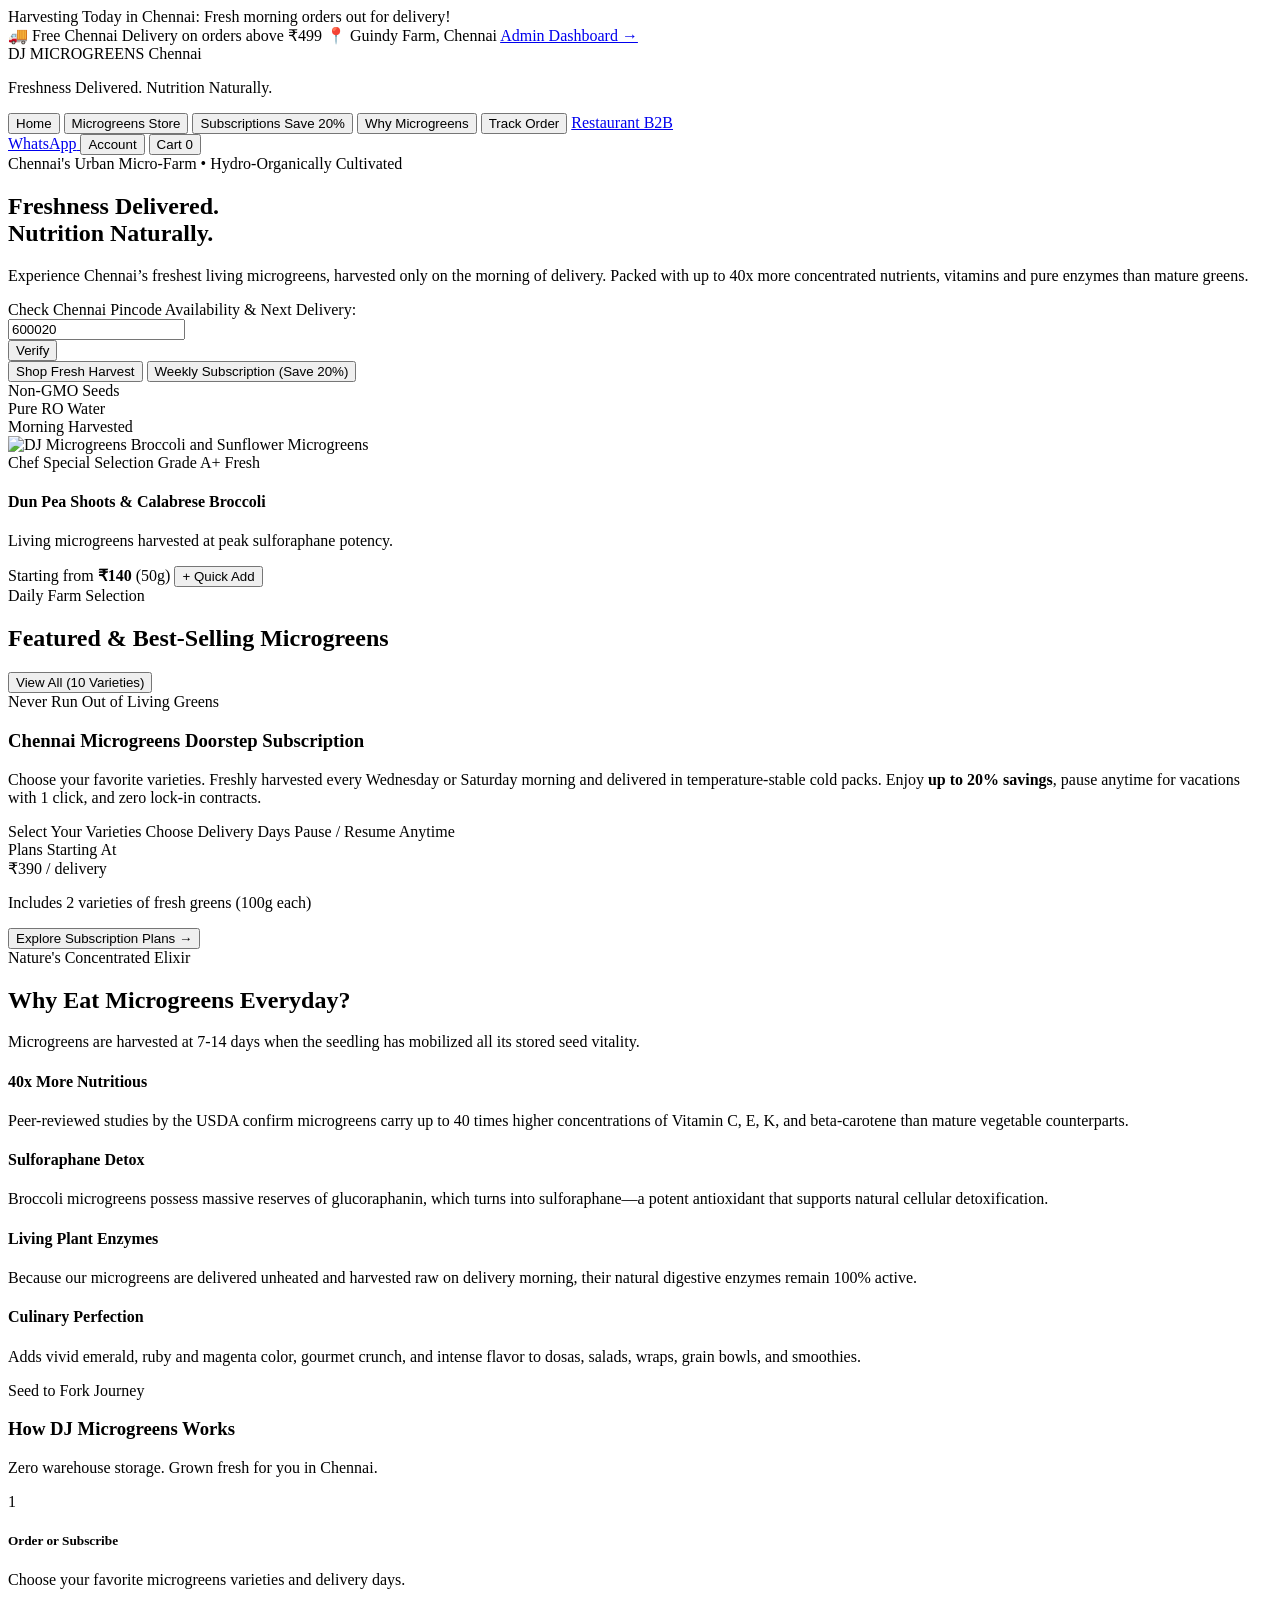
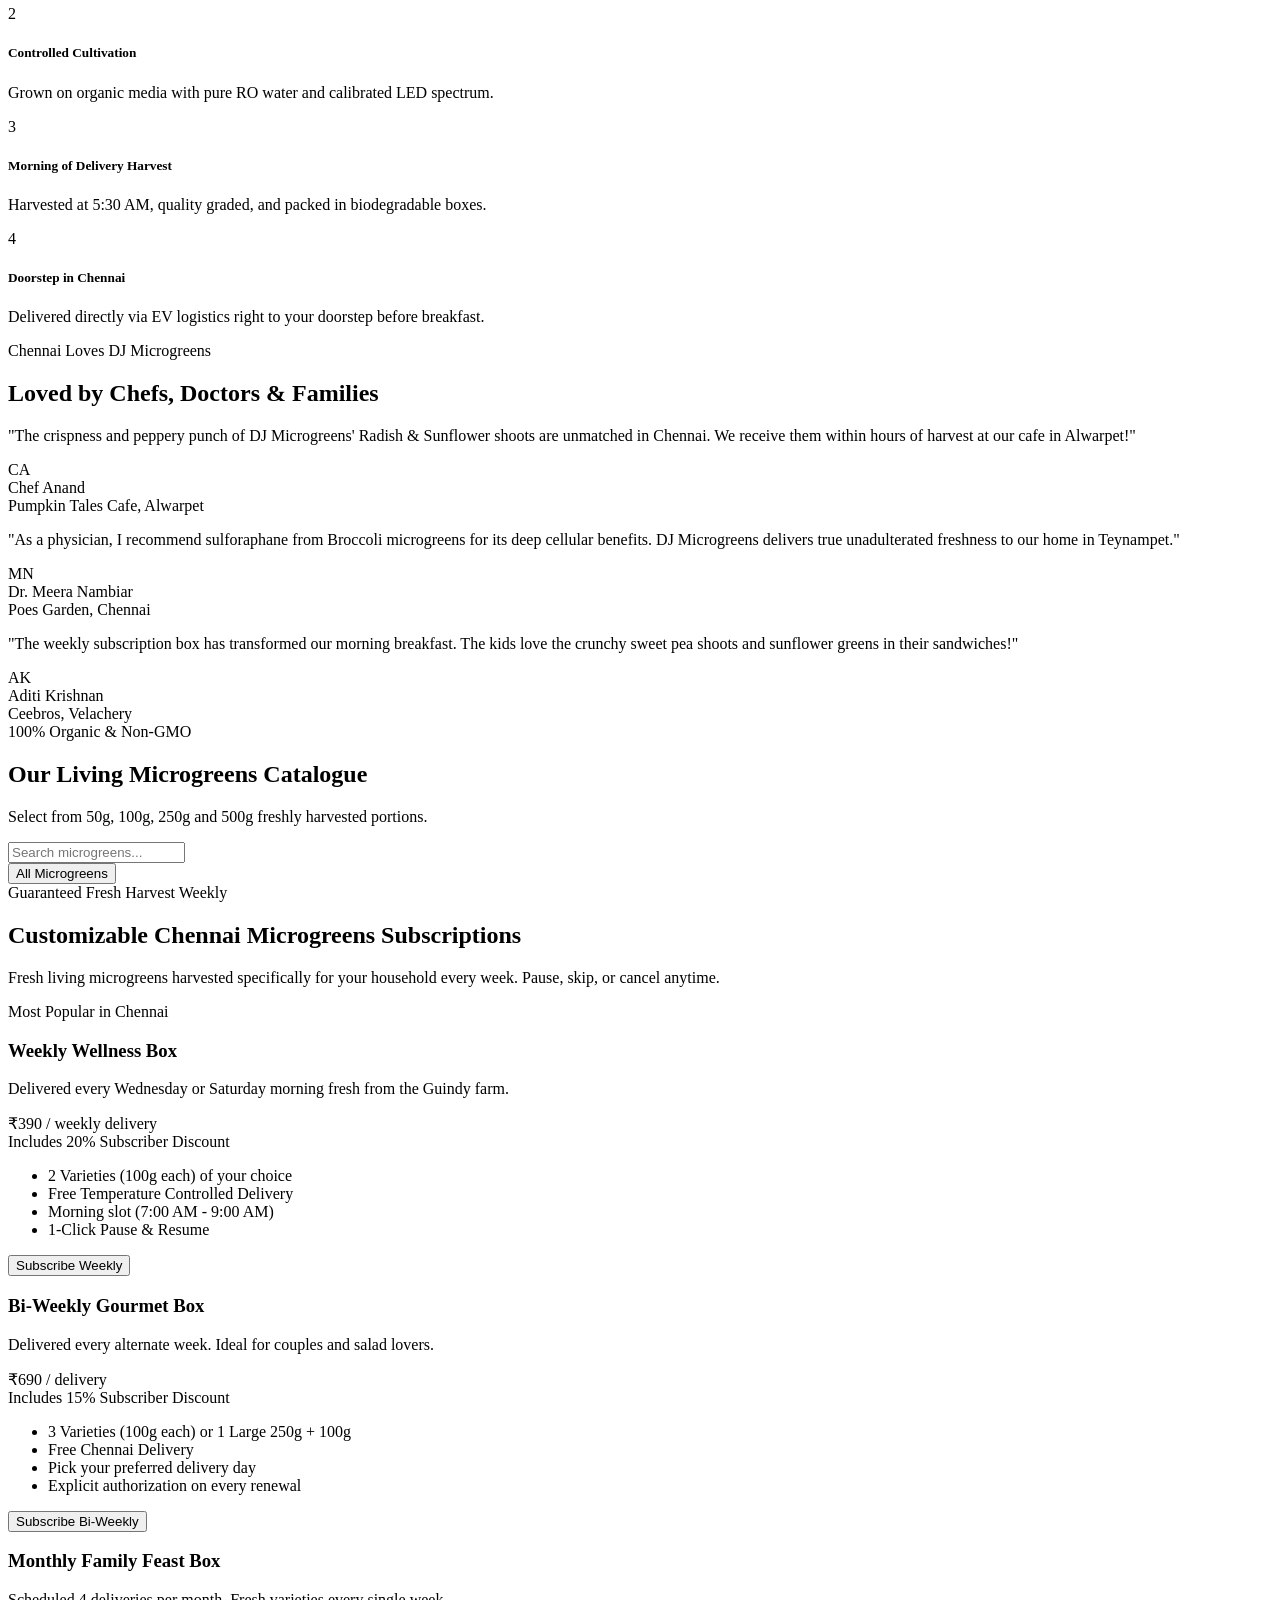
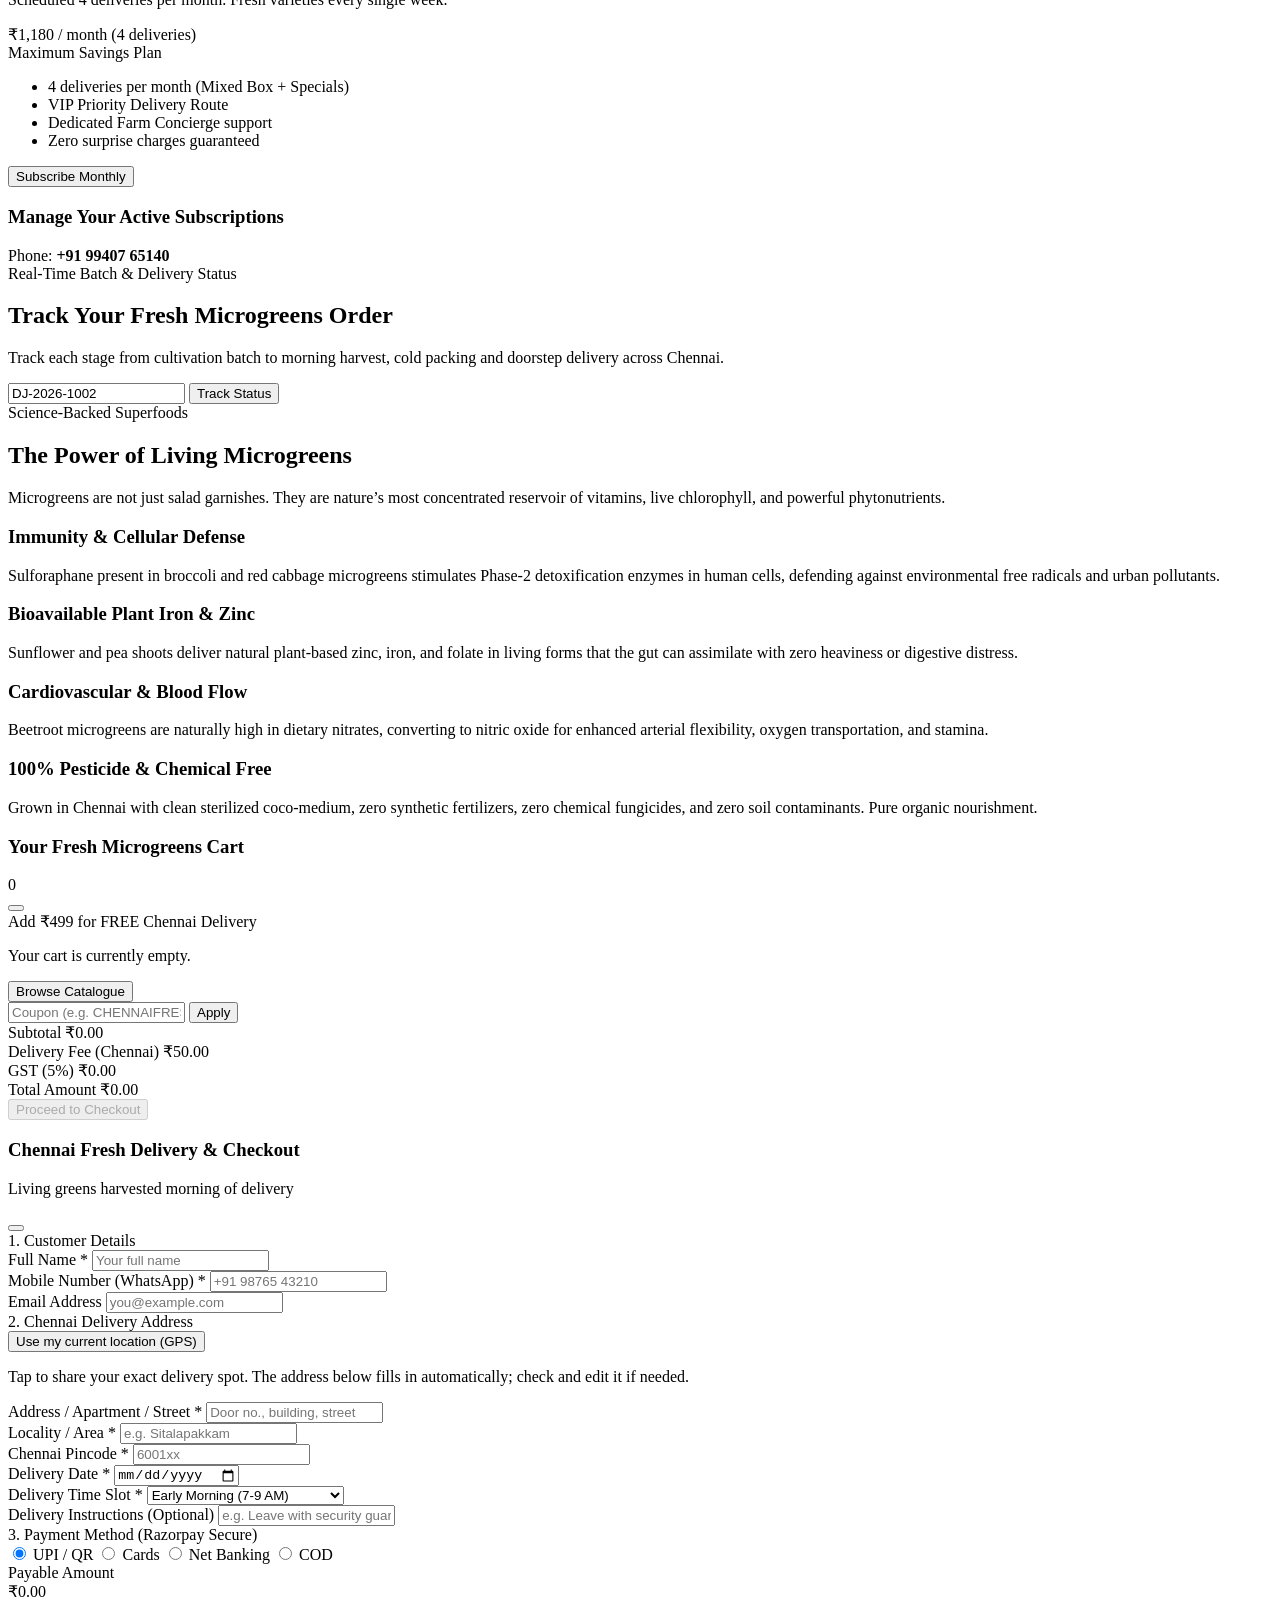
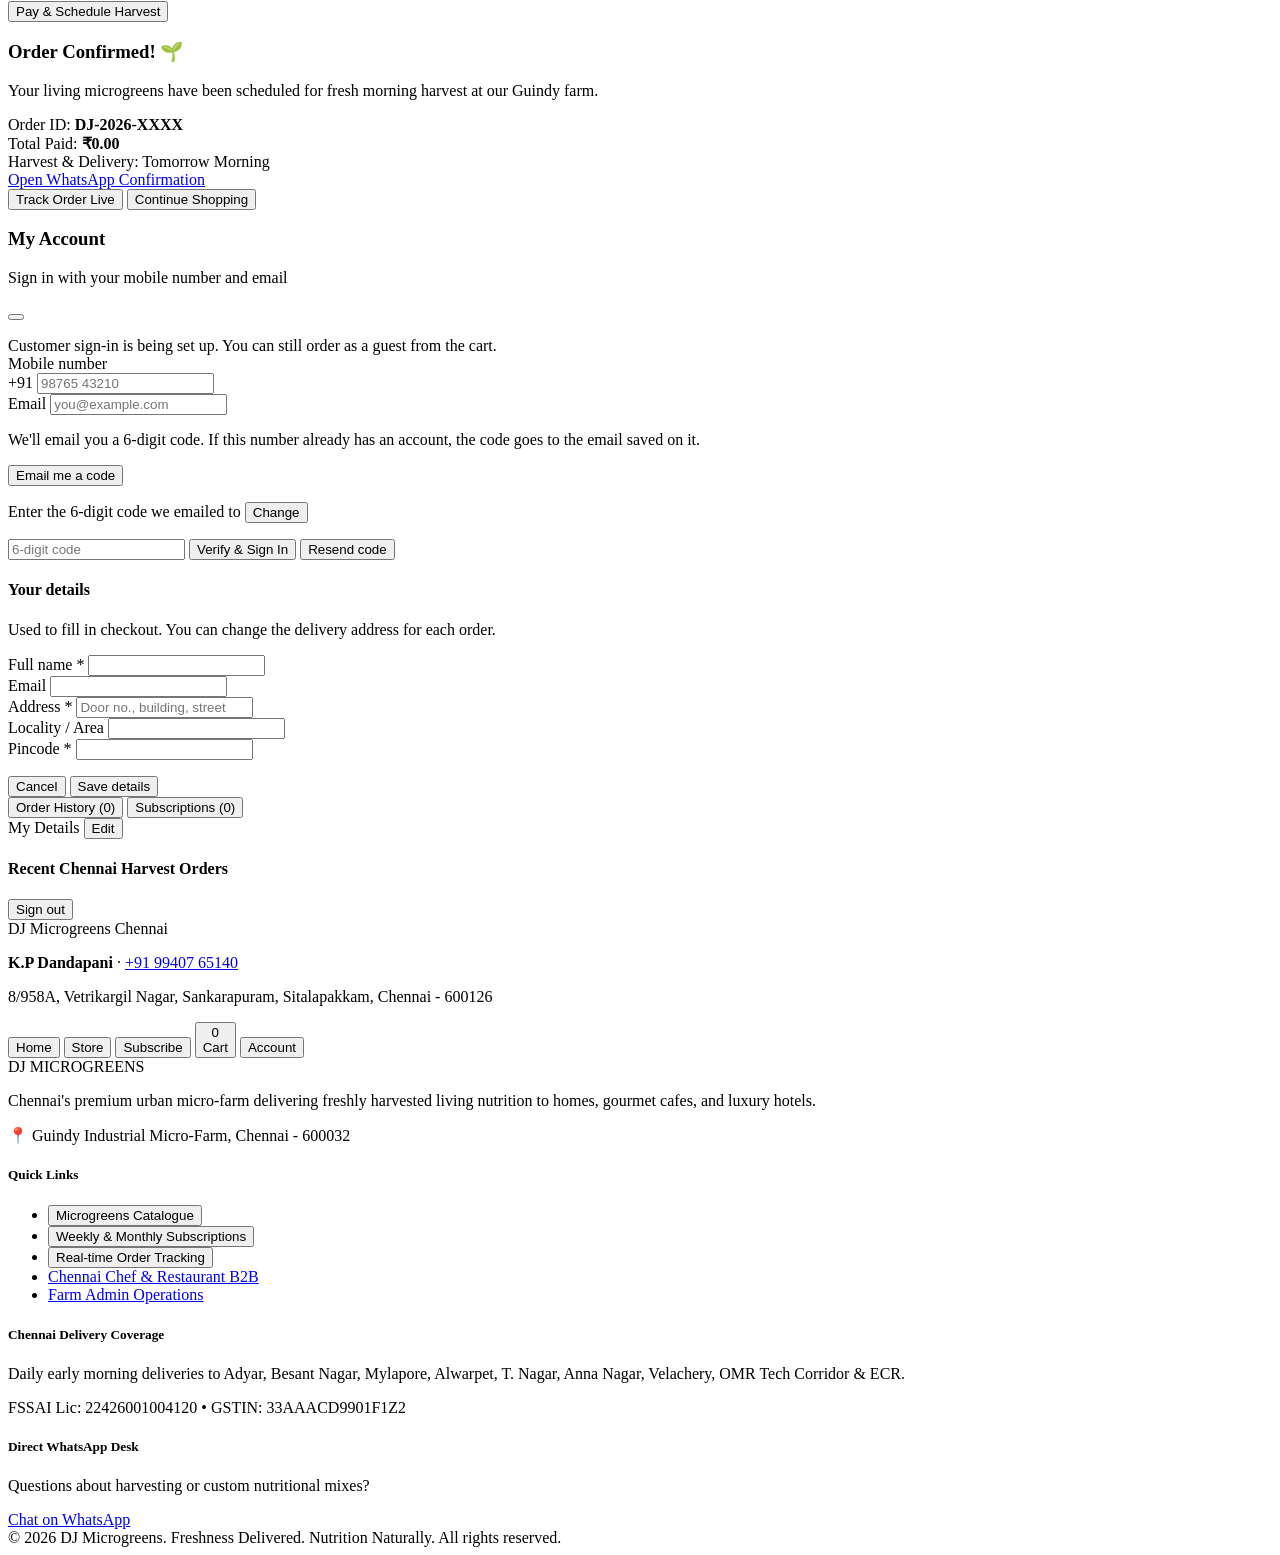
==== commit 4b3b12f9: "Sign in with phone number + email code instead of SMS OTP - Customers and chefs type their mobile nu" ====
--- a/app/templates/index.html
+++ b/app/templates/index.html
@@ -927,7 +927,7 @@
         <div id="acctInitials" class="w-8 h-8 rounded-full bg-djgreen-800 text-white flex items-center justify-center font-bold text-xs"><i data-lucide="user" class="w-4 h-4"></i></div>
         <div>
           <h3 id="acctHeaderName" class="font-bold text-sm text-slate-900">My Account</h3>
-          <p id="acctHeaderSub" class="text-[11px] text-slate-500">Sign in with your mobile number</p>
+          <p id="acctHeaderSub" class="text-[11px] text-slate-500">Sign in with your mobile number and email</p>
         </div>
       </div>
       <button onclick="toggleAccountDrawer(false)" class="p-1.5 rounded-lg hover:bg-slate-200 text-slate-500">
@@ -937,7 +937,7 @@
 
     <div class="p-4 flex-1 overflow-y-auto space-y-6">
 
-      <!-- STATE 1: SIGN IN WITH PHONE + OTP -->
+      <!-- STATE 1: SIGN IN WITH PHONE + CODE SENT BY EMAIL -->
       <div id="acctSignIn" class="space-y-4 text-xs">
         <p id="acctSignInReason" class="hidden p-3 rounded-xl bg-amber-50 border border-amber-200 text-amber-900 font-semibold"></p>
         <div id="acctOtpOff" class="hidden p-3 rounded-xl bg-slate-50 border border-slate-200 text-slate-600">
@@ -950,15 +950,19 @@
             <input id="acctPhone" type="tel" inputmode="numeric" autocomplete="tel-national" maxlength="14" placeholder="98765 43210" required
                    class="flex-1 bg-slate-50 border border-slate-200 rounded-r-xl px-3 py-2.5 text-sm font-bold focus:outline-none focus:ring-1 focus:ring-djgreen-600">
           </div>
-          <button id="acctSendOtpBtn" type="submit" class="w-full bg-djgreen-800 hover:bg-djgreen-900 text-white font-bold py-2.5 rounded-xl transition">Send OTP</button>
+          <label class="block font-semibold text-slate-600">Email</label>
+          <input id="acctEmail" type="email" autocomplete="email" placeholder="you@example.com" required
+                 class="w-full bg-slate-50 border border-slate-200 rounded-xl px-3 py-2.5 text-sm font-bold focus:outline-none">
+          <p class="text-[11px] text-slate-500">We'll email you a 6-digit code. If this number already has an account, the code goes to the email saved on it.</p>
+          <button id="acctSendOtpBtn" type="submit" class="w-full bg-djgreen-800 hover:bg-djgreen-900 text-white font-bold py-2.5 rounded-xl transition">Email me a code</button>
         </form>
         <form id="acctOtpForm" onsubmit="submitOtp(event)" class="hidden space-y-3">
-          <p class="text-slate-600">Enter the OTP sent by SMS to <strong id="acctOtpPhone"></strong>
+          <p class="text-slate-600">Enter the 6-digit code we emailed to <strong id="acctOtpPhone"></strong>
             <button type="button" onclick="changeAcctPhone()" class="text-emerald-700 font-bold underline ml-1">Change</button></p>
-          <input id="acctOtp" type="text" inputmode="numeric" autocomplete="one-time-code" maxlength="8" placeholder="OTP" required
+          <input id="acctOtp" type="text" inputmode="numeric" autocomplete="one-time-code" maxlength="6" placeholder="6-digit code" required
                  class="w-full bg-slate-50 border border-slate-200 rounded-xl px-3 py-2.5 text-lg font-black tracking-[0.4em] text-center focus:outline-none focus:ring-1 focus:ring-djgreen-600">
           <button id="acctVerifyBtn" type="submit" class="w-full bg-djgreen-800 hover:bg-djgreen-900 text-white font-bold py-2.5 rounded-xl transition">Verify & Sign In</button>
-          <button type="button" id="acctResendBtn" onclick="requestOtp()" class="w-full text-emerald-700 font-bold py-1">Resend OTP</button>
+          <button type="button" id="acctResendBtn" onclick="requestOtp()" class="w-full text-emerald-700 font-bold py-1">Resend code</button>
         </form>
         <p id="acctMsg" class="hidden font-semibold rounded-xl px-3 py-2"></p>
       </div>
@@ -972,7 +976,7 @@
         <div><label class="block font-semibold text-slate-600 mb-1">Full name *</label>
           <input id="profName" required autocomplete="name" class="w-full bg-slate-50 border border-slate-200 rounded-xl px-3 py-2"></div>
         <div><label class="block font-semibold text-slate-600 mb-1">Email</label>
-          <input id="profEmail" type="email" autocomplete="email" class="w-full bg-slate-50 border border-slate-200 rounded-xl px-3 py-2"></div>
+          <input id="profEmail" type="email" readonly title="Your sign-in email" class="w-full bg-slate-100 border border-slate-200 rounded-xl px-3 py-2 text-slate-500"></div>
         <div><label class="block font-semibold text-slate-600 mb-1">Address *</label>
           <input id="profAddress" required autocomplete="street-address" placeholder="Door no., building, street" class="w-full bg-slate-50 border border-slate-200 rounded-xl px-3 py-2"></div>
         <div class="grid grid-cols-2 gap-3">
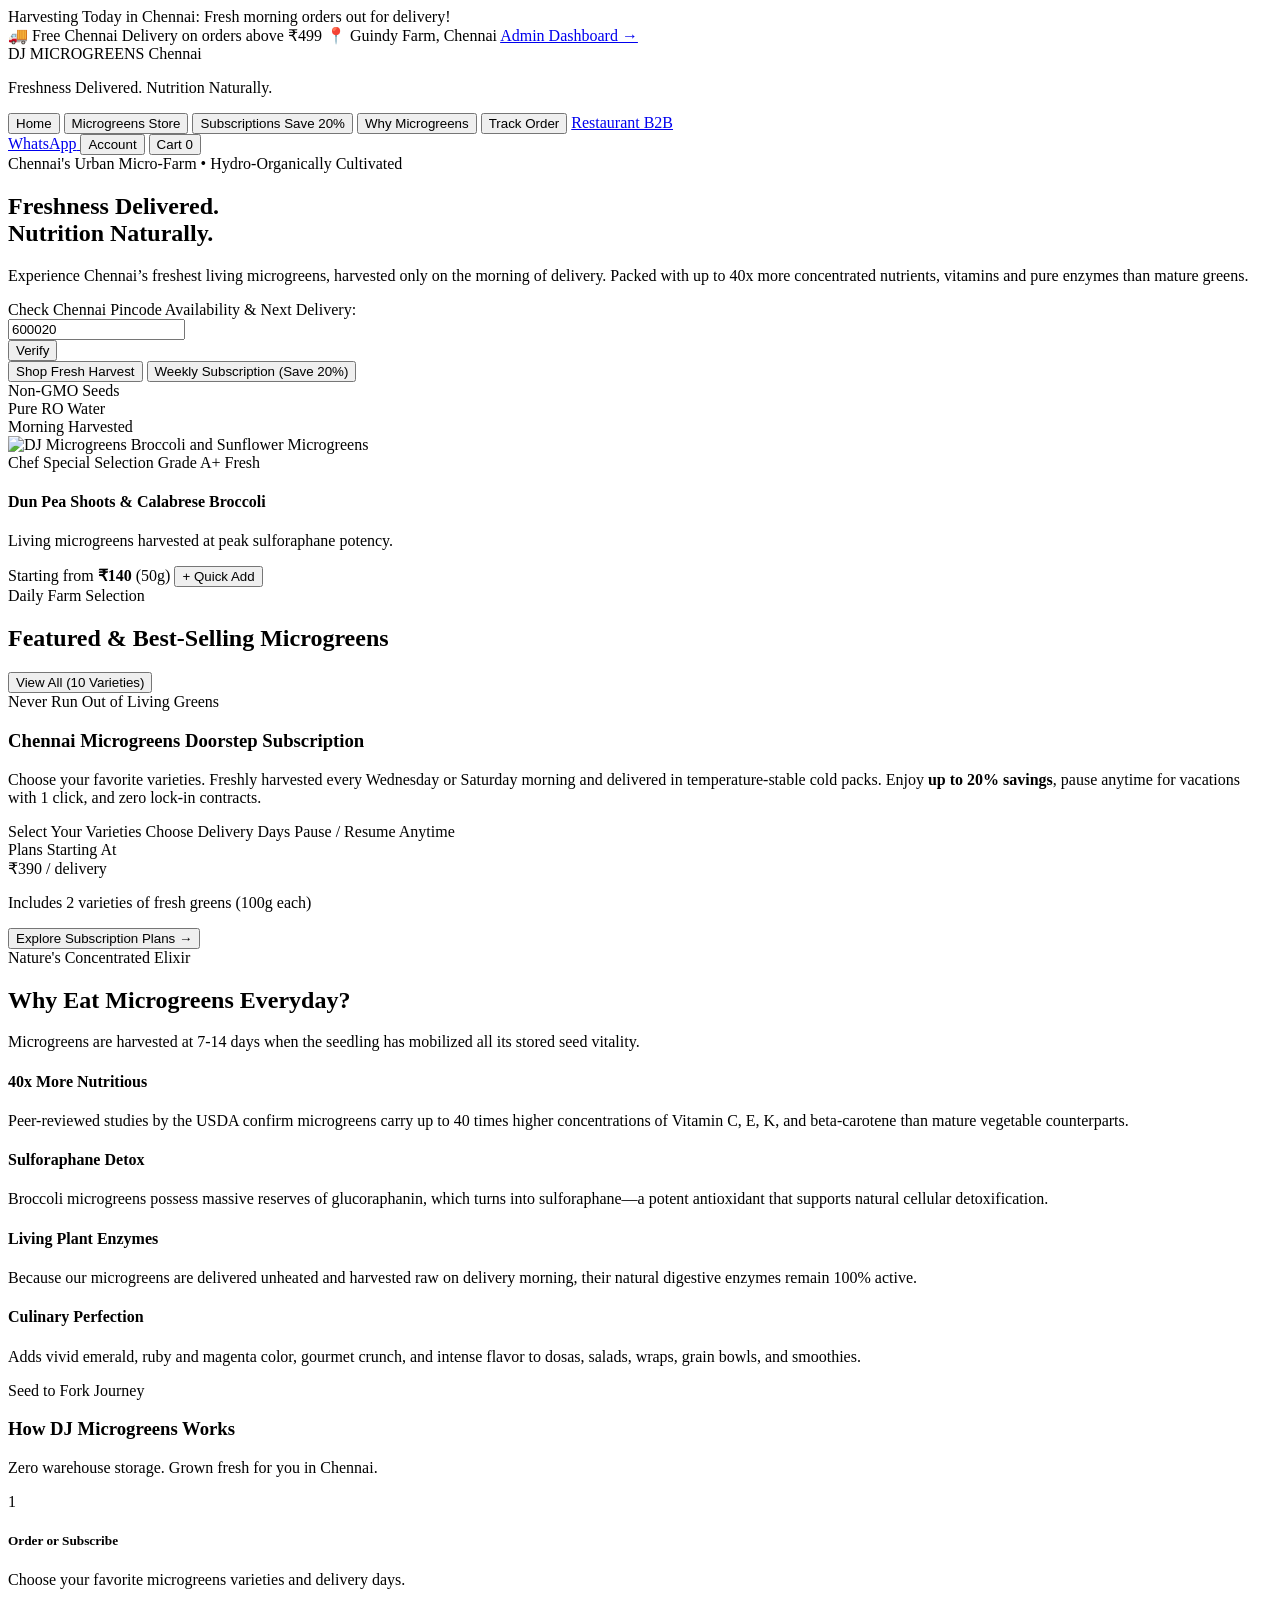
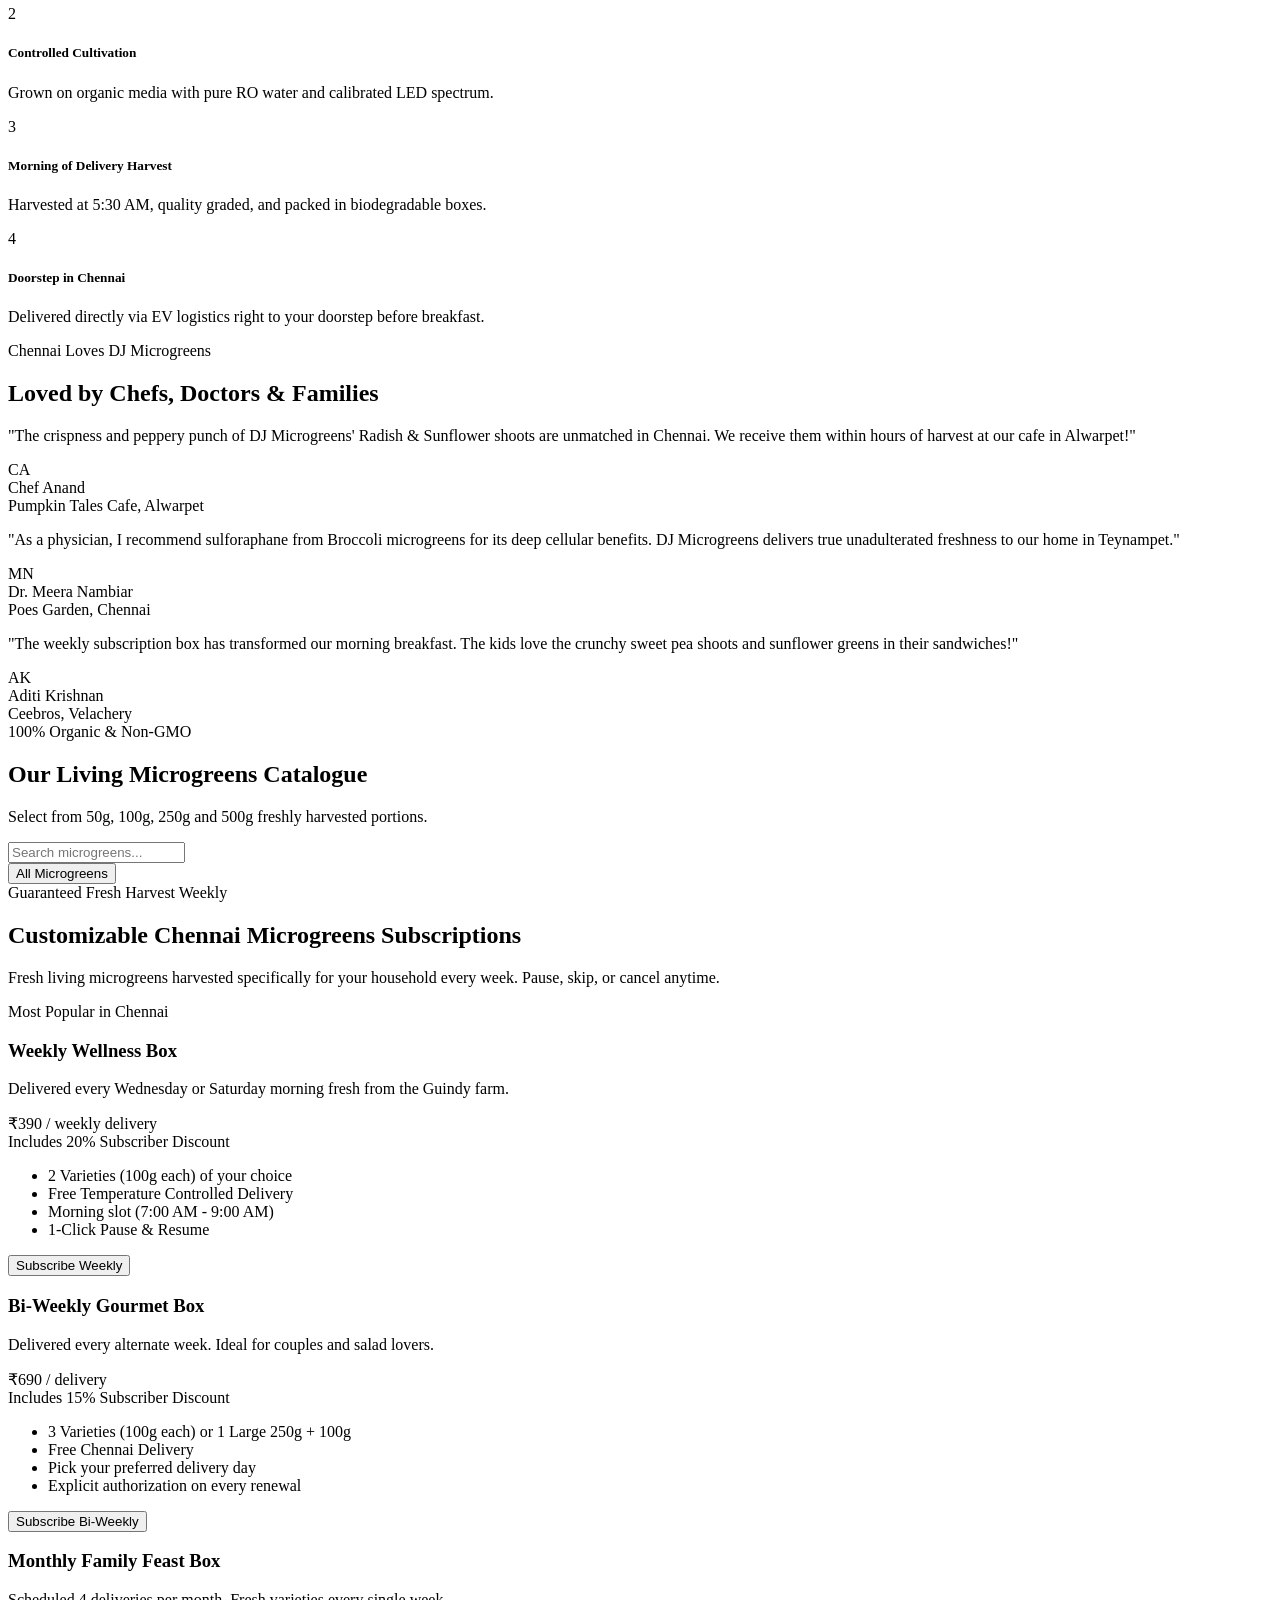
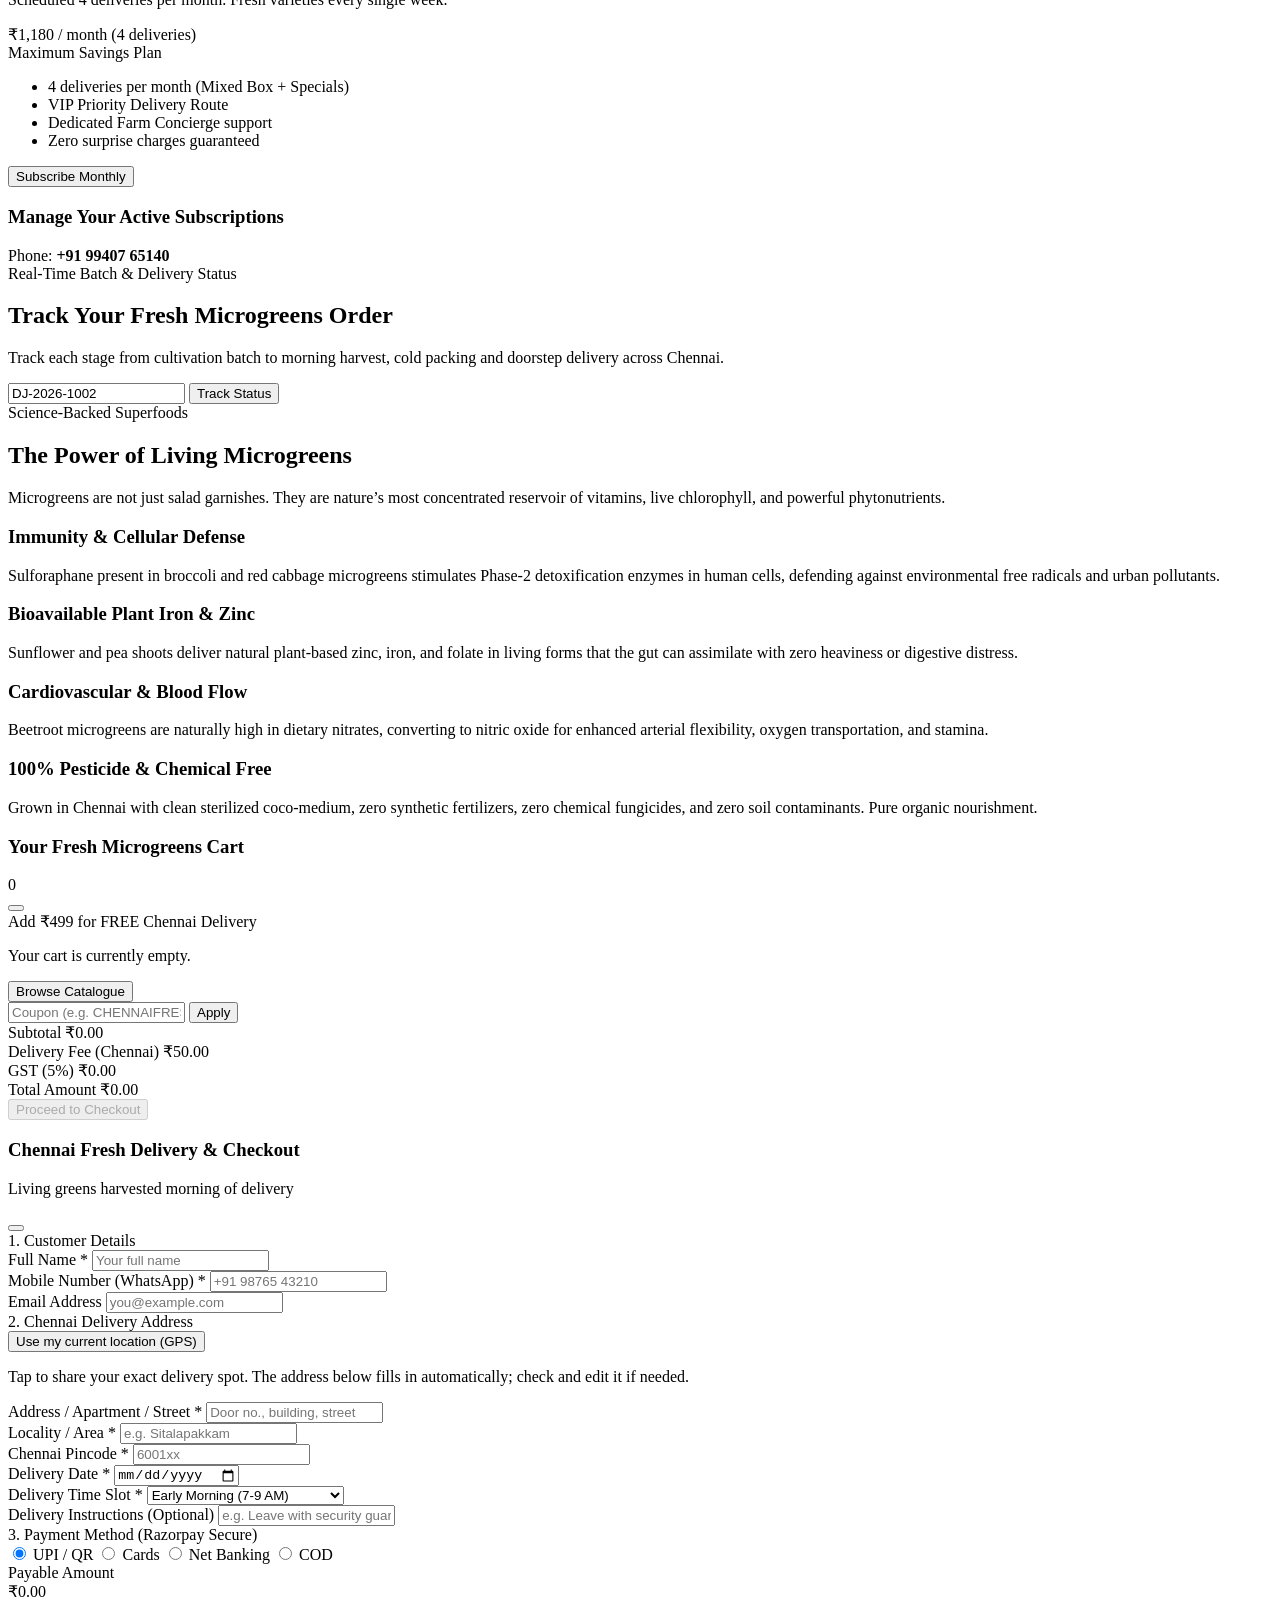
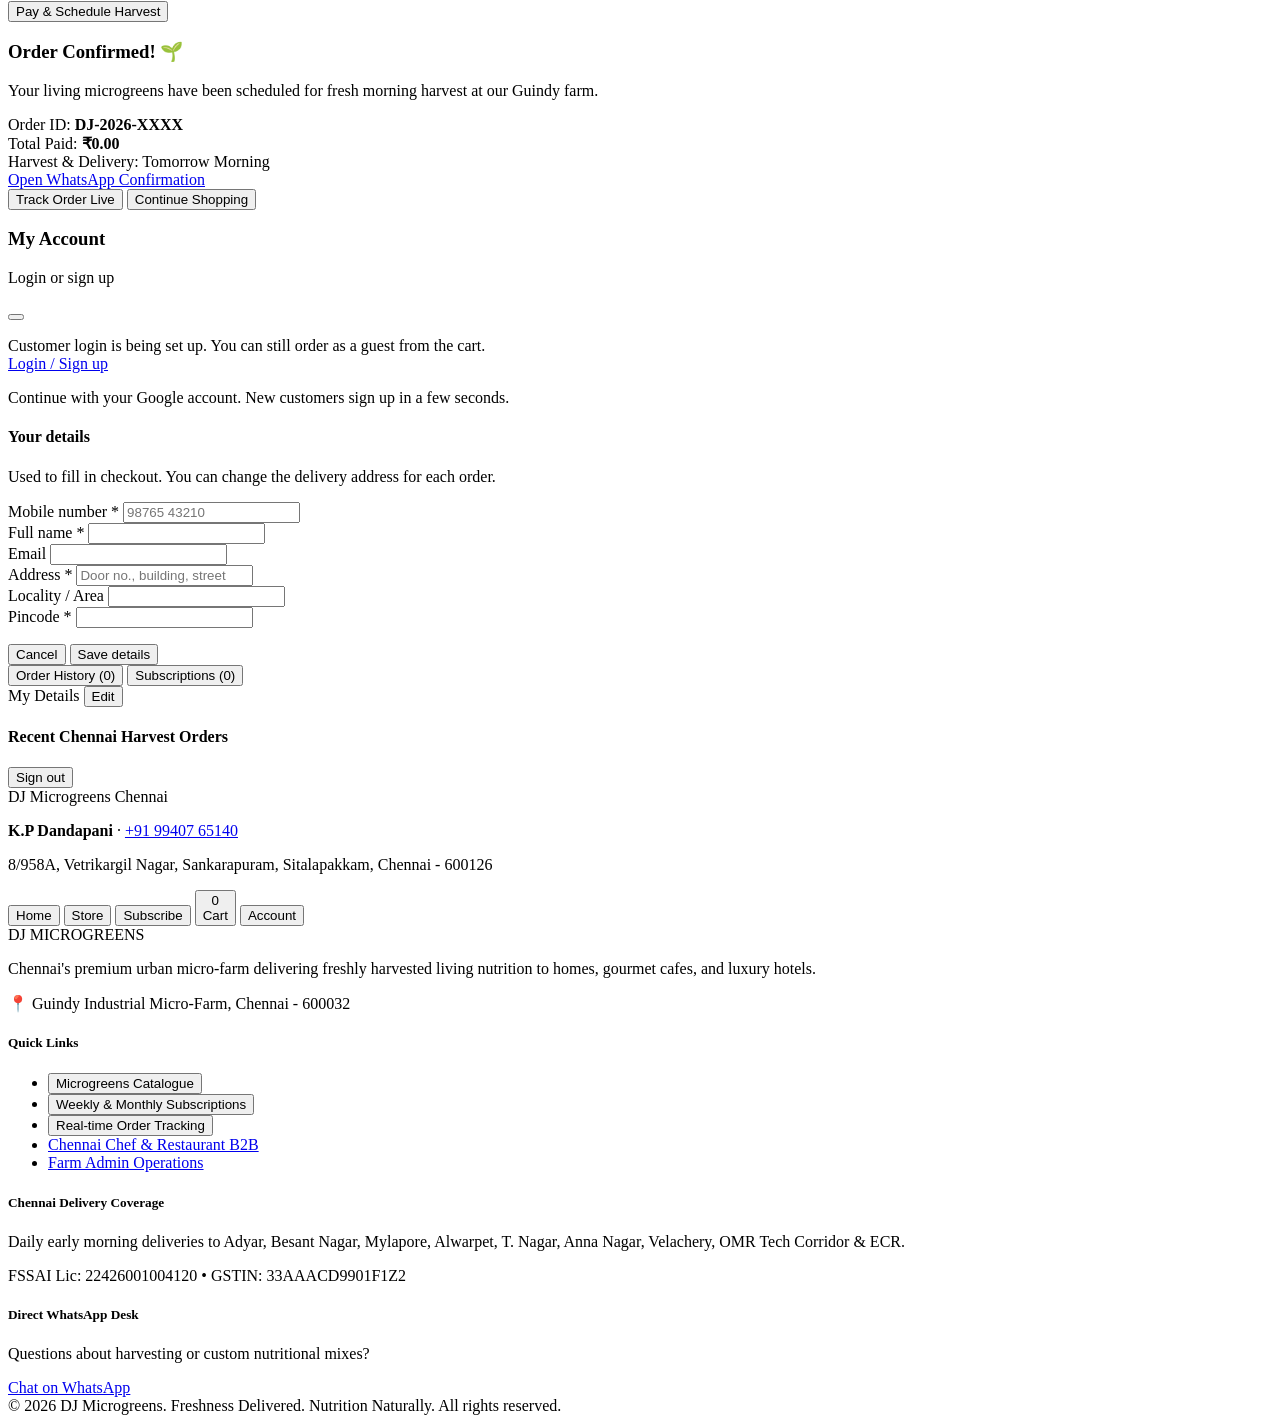
==== commit 9e602a40: "Customer login / sign-up page with Continue with Google - New /account page: log in or sign up with " ====
--- a/app/templates/index.html
+++ b/app/templates/index.html
@@ -927,7 +927,7 @@
         <div id="acctInitials" class="w-8 h-8 rounded-full bg-djgreen-800 text-white flex items-center justify-center font-bold text-xs"><i data-lucide="user" class="w-4 h-4"></i></div>
         <div>
           <h3 id="acctHeaderName" class="font-bold text-sm text-slate-900">My Account</h3>
-          <p id="acctHeaderSub" class="text-[11px] text-slate-500">Sign in with your mobile number and email</p>
+          <p id="acctHeaderSub" class="text-[11px] text-slate-500">Login or sign up</p>
         </div>
       </div>
       <button onclick="toggleAccountDrawer(false)" class="p-1.5 rounded-lg hover:bg-slate-200 text-slate-500">
@@ -937,34 +937,14 @@
 
     <div class="p-4 flex-1 overflow-y-auto space-y-6">
 
-      <!-- STATE 1: SIGN IN WITH PHONE + CODE SENT BY EMAIL -->
+      <!-- STATE 1: NOT LOGGED IN (login happens on the /account page) -->
       <div id="acctSignIn" class="space-y-4 text-xs">
         <p id="acctSignInReason" class="hidden p-3 rounded-xl bg-amber-50 border border-amber-200 text-amber-900 font-semibold"></p>
         <div id="acctOtpOff" class="hidden p-3 rounded-xl bg-slate-50 border border-slate-200 text-slate-600">
-          Customer sign-in is being set up. You can still order as a guest from the cart.
-        </div>
-        <form id="acctPhoneForm" onsubmit="requestOtp(event)" class="space-y-3">
-          <label class="block font-semibold text-slate-600">Mobile number</label>
-          <div class="flex">
-            <span class="px-3 py-2.5 bg-slate-100 border border-r-0 border-slate-200 rounded-l-xl font-bold text-slate-600">+91</span>
-            <input id="acctPhone" type="tel" inputmode="numeric" autocomplete="tel-national" maxlength="14" placeholder="98765 43210" required
-                   class="flex-1 bg-slate-50 border border-slate-200 rounded-r-xl px-3 py-2.5 text-sm font-bold focus:outline-none focus:ring-1 focus:ring-djgreen-600">
-          </div>
-          <label class="block font-semibold text-slate-600">Email</label>
-          <input id="acctEmail" type="email" autocomplete="email" placeholder="you@example.com" required
-                 class="w-full bg-slate-50 border border-slate-200 rounded-xl px-3 py-2.5 text-sm font-bold focus:outline-none">
-          <p class="text-[11px] text-slate-500">We'll email you a 6-digit code. If this number already has an account, the code goes to the email saved on it.</p>
-          <button id="acctSendOtpBtn" type="submit" class="w-full bg-djgreen-800 hover:bg-djgreen-900 text-white font-bold py-2.5 rounded-xl transition">Email me a code</button>
-        </form>
-        <form id="acctOtpForm" onsubmit="submitOtp(event)" class="hidden space-y-3">
-          <p class="text-slate-600">Enter the 6-digit code we emailed to <strong id="acctOtpPhone"></strong>
-            <button type="button" onclick="changeAcctPhone()" class="text-emerald-700 font-bold underline ml-1">Change</button></p>
-          <input id="acctOtp" type="text" inputmode="numeric" autocomplete="one-time-code" maxlength="6" placeholder="6-digit code" required
-                 class="w-full bg-slate-50 border border-slate-200 rounded-xl px-3 py-2.5 text-lg font-black tracking-[0.4em] text-center focus:outline-none focus:ring-1 focus:ring-djgreen-600">
-          <button id="acctVerifyBtn" type="submit" class="w-full bg-djgreen-800 hover:bg-djgreen-900 text-white font-bold py-2.5 rounded-xl transition">Verify & Sign In</button>
-          <button type="button" id="acctResendBtn" onclick="requestOtp()" class="w-full text-emerald-700 font-bold py-1">Resend code</button>
-        </form>
-        <p id="acctMsg" class="hidden font-semibold rounded-xl px-3 py-2"></p>
+          Customer login is being set up. You can still order as a guest from the cart.
+        </div>
+        <a id="acctLoginLink" href="/account?next=account" class="hidden block w-full text-center bg-djgreen-800 hover:bg-djgreen-900 text-white font-bold py-3 rounded-xl text-sm transition">Login / Sign up</a>
+        <p id="acctLoginHint" class="hidden text-slate-500 text-center">Continue with your Google account. New customers sign up in a few seconds.</p>
       </div>
 
       <!-- STATE 2: PROFILE DETAILS -->
@@ -973,6 +953,8 @@
           <h4 class="font-bold text-sm text-slate-900">Your details</h4>
           <p class="text-slate-500">Used to fill in checkout. You can change the delivery address for each order.</p>
         </div>
+        <div><label class="block font-semibold text-slate-600 mb-1">Mobile number *</label>
+          <input id="profPhone" type="tel" inputmode="numeric" required autocomplete="tel-national" maxlength="14" placeholder="98765 43210" class="w-full bg-slate-50 border border-slate-200 rounded-xl px-3 py-2 font-bold"></div>
         <div><label class="block font-semibold text-slate-600 mb-1">Full name *</label>
           <input id="profName" required autocomplete="name" class="w-full bg-slate-50 border border-slate-200 rounded-xl px-3 py-2"></div>
         <div><label class="block font-semibold text-slate-600 mb-1">Email</label>
